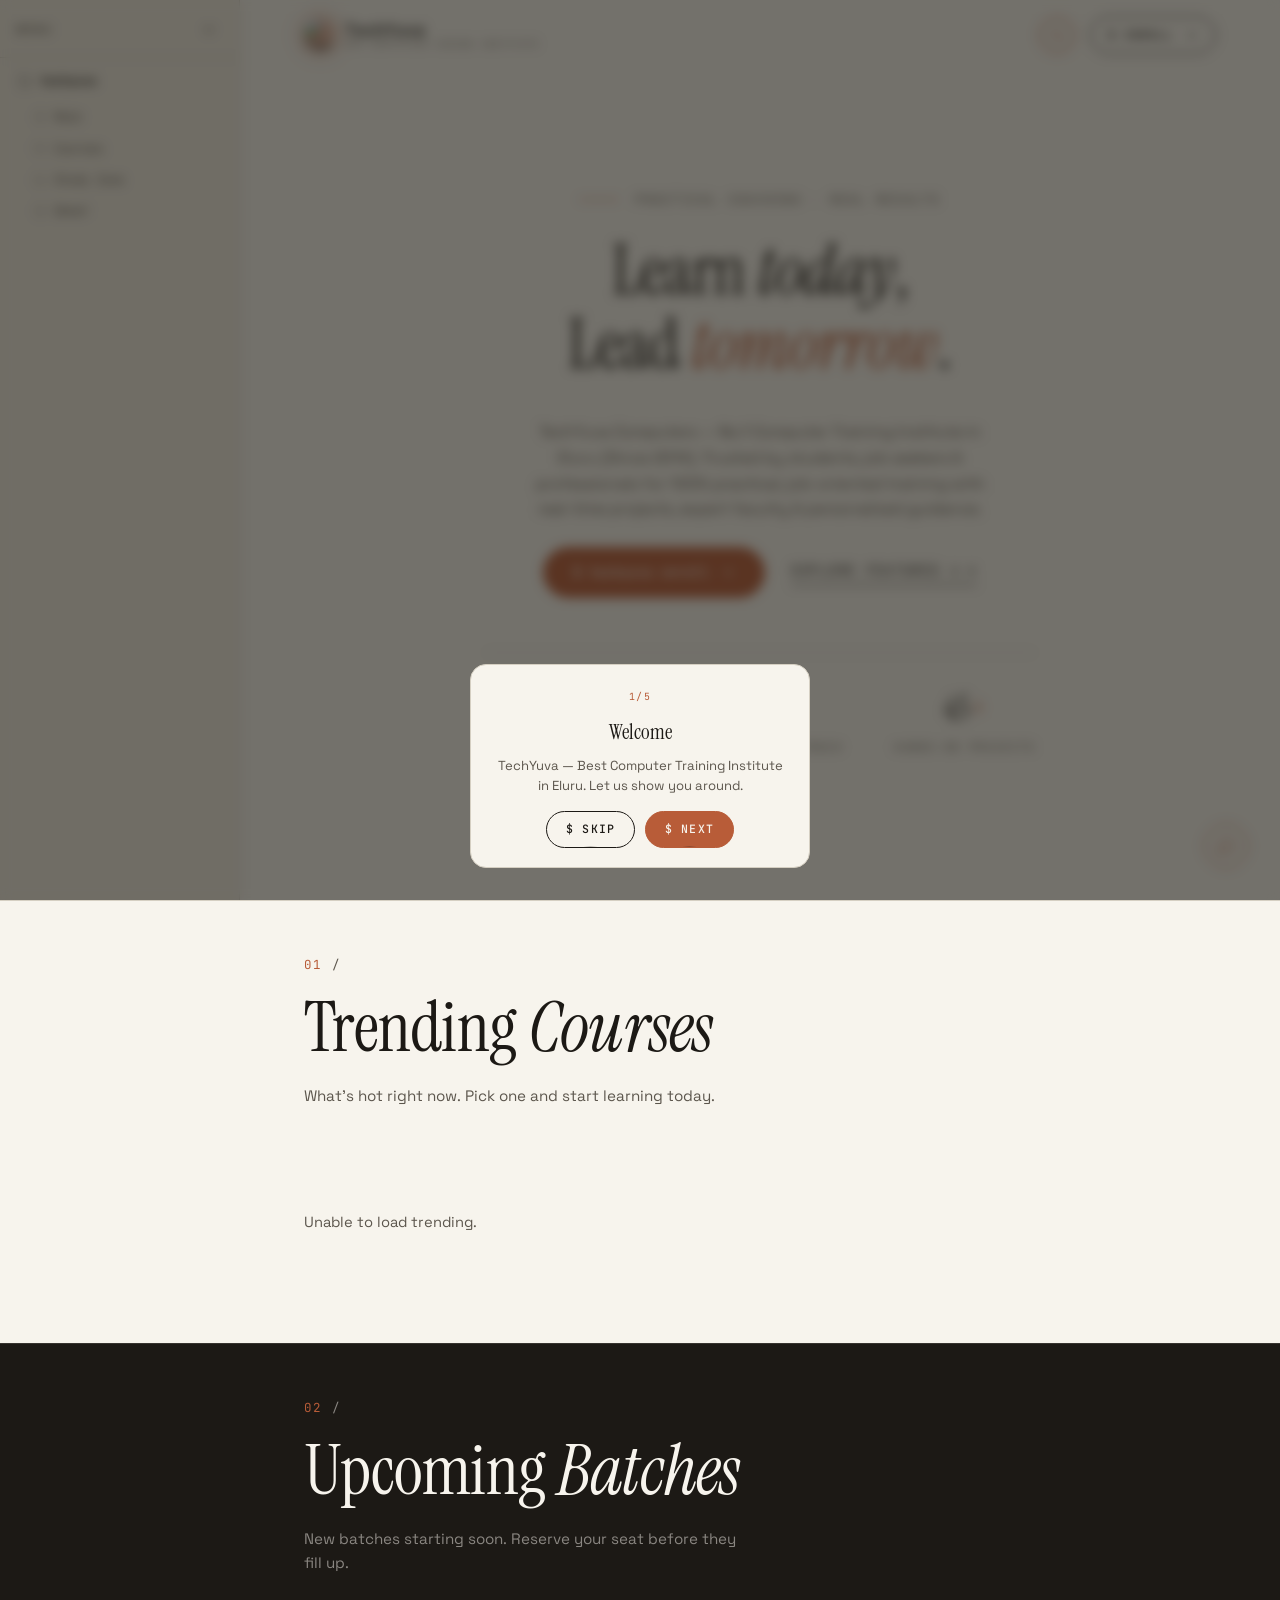
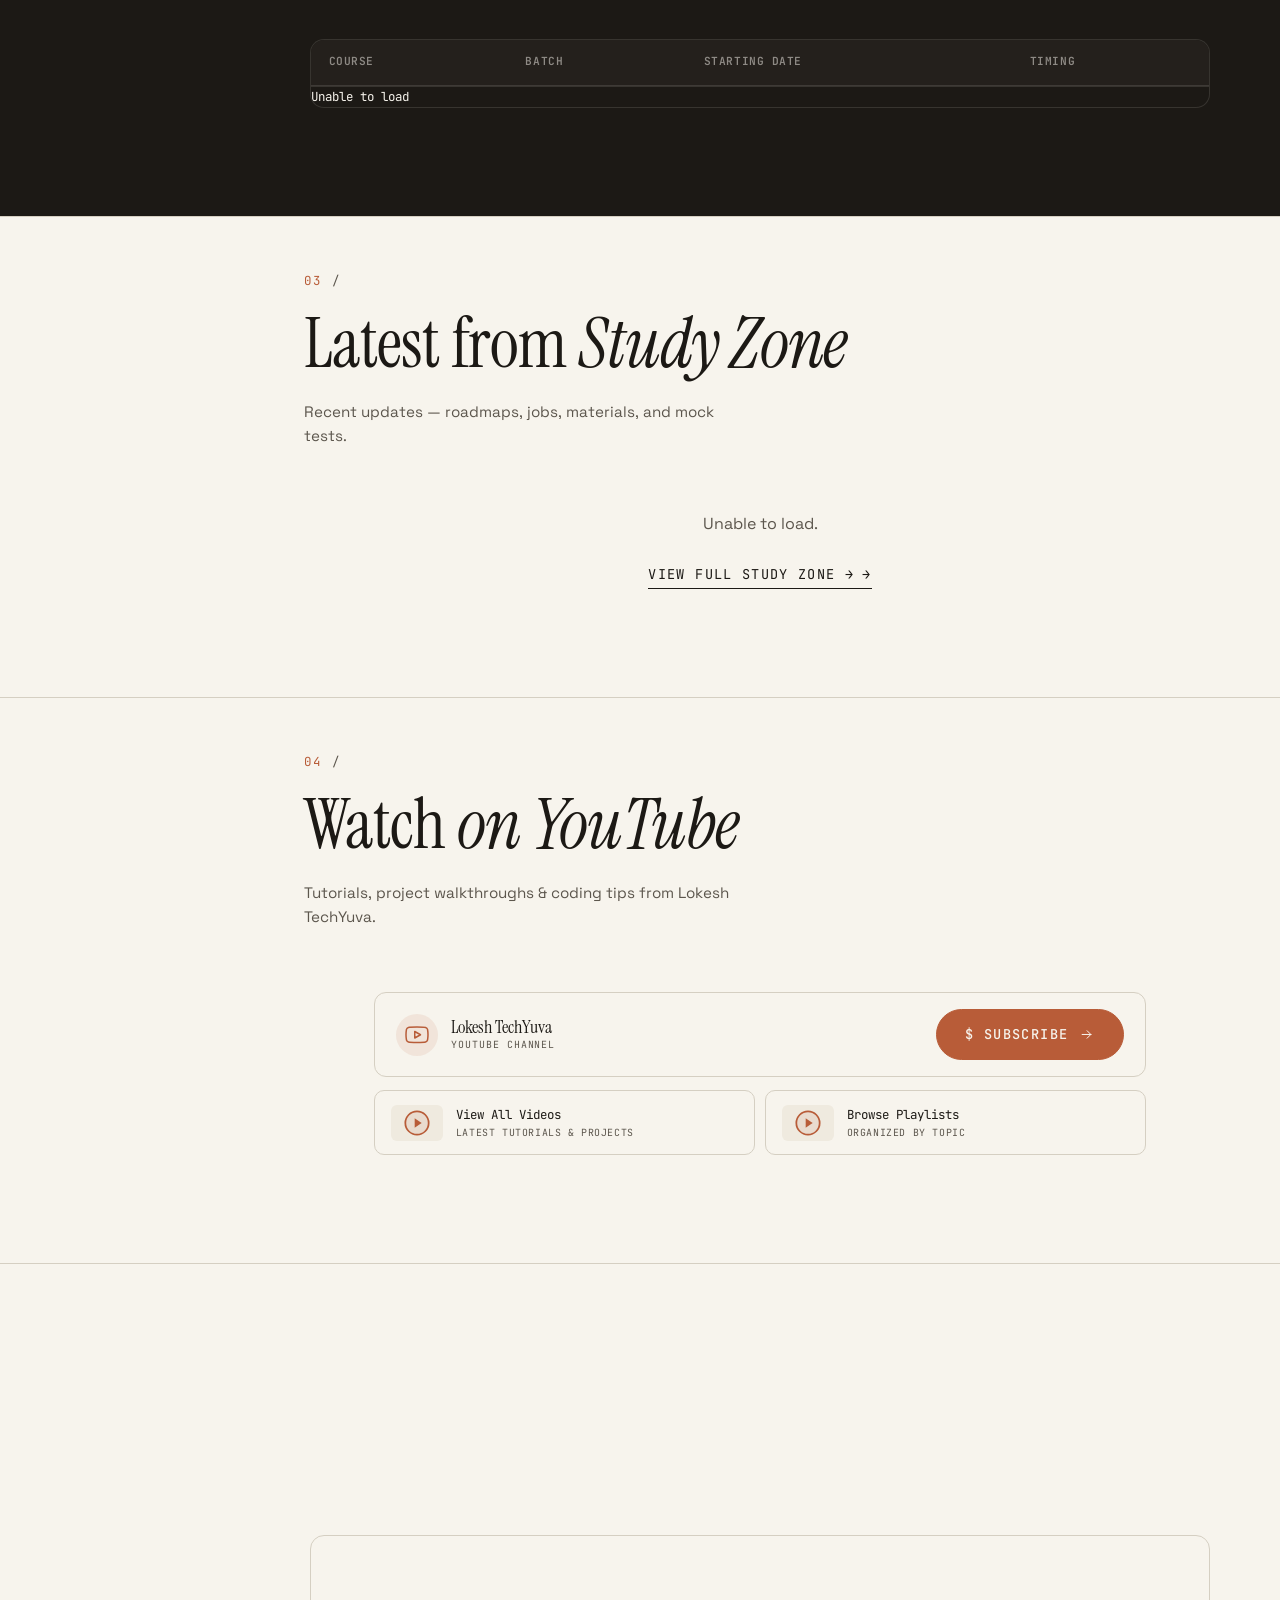
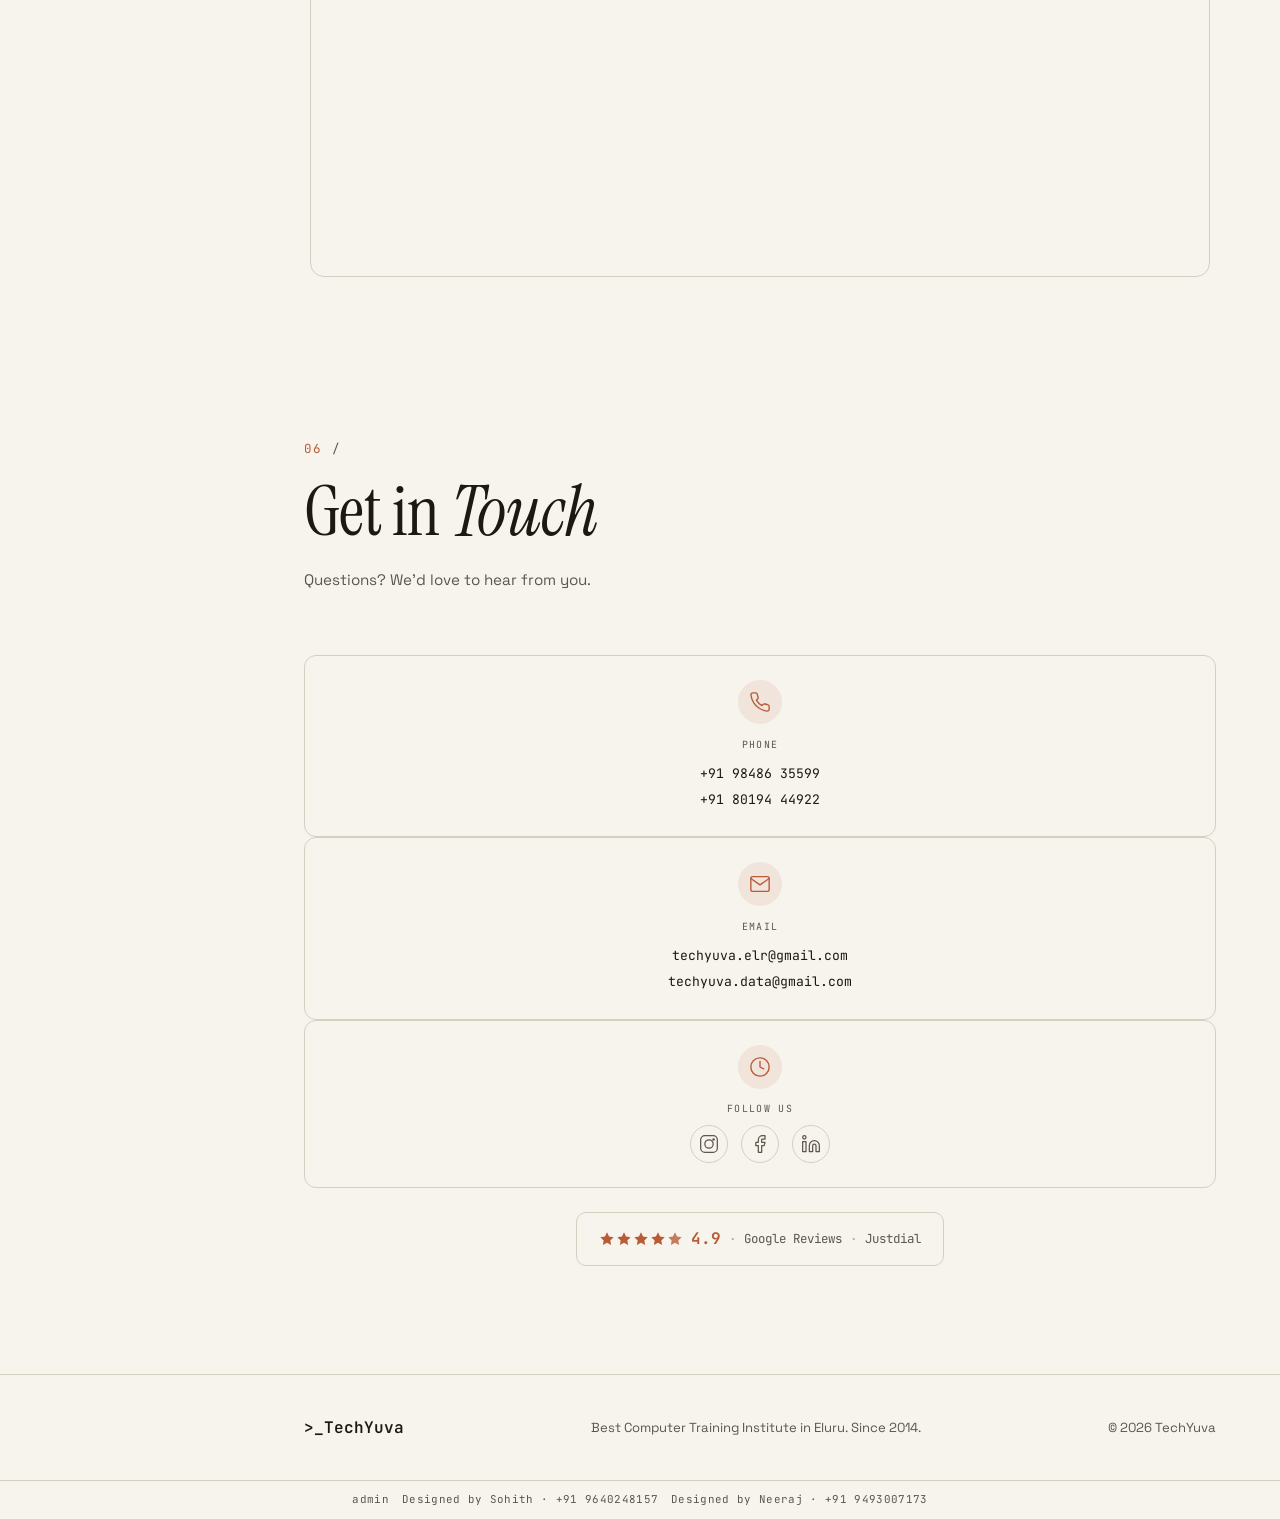
==== index.html @ dbade3c4 "fix help button visibility" ====
<!DOCTYPE html>
<html lang="en">
<head>
  <meta charset="UTF-8" />
  <meta name="viewport" content="width=device-width, initial-scale=1.0" />
  <meta http-equiv="Cache-Control" content="no-cache, no-store, must-revalidate" />
  <meta http-equiv="Pragma" content="no-cache" />
  <meta http-equiv="Expires" content="0" />
  <meta name="theme-color" content="#b85c38" />
  <meta name="apple-mobile-web-app-capable" content="yes" />
  <meta name="apple-mobile-web-app-status-bar-style" content="default" />
  <meta name="apple-mobile-web-app-title" content="TechYuva" />
  <link rel="manifest" href="manifest.json" />
  <title>TechYuva Computers — No.1 Computer Training Institute in Eluru</title>
  <meta name="description" content="TechYuva Computers is the No.1 Computer Training Institute in Eluru (Since 2014). 100% practical & job-oriented training with real-time projects, expert faculty & personalized guidance." />
  <link rel="preconnect" href="https://fonts.googleapis.com" />
  <link rel="preconnect" href="https://fonts.gstatic.com" crossorigin />
  <link href="https://fonts.googleapis.com/css2?family=Instrument+Serif:ital@0;1&family=Space+Grotesk:wght@300..700&family=JetBrains+Mono:wght@300;400;500;600&display=swap" rel="stylesheet" />
  <link rel="stylesheet" href="style.css" />

  <!-- Firebase Web SDK -->
  <script type="module">
    import { initializeApp } from "https://www.gstatic.com/firebasejs/11.6.0/firebase-app.js";
    import { getAnalytics } from "https://www.gstatic.com/firebasejs/11.6.0/firebase-analytics.js";

    const firebaseConfig = {
      apiKey: "AIzaSyArg4bQAOblW-EHTRsEJi25pDsBODf2x0M",
      authDomain: "techyuva-19645.firebaseapp.com",
      projectId: "techyuva-19645",
      storageBucket: "techyuva-19645.firebasestorage.app",
      messagingSenderId: "266294653012",
      appId: "1:266294653012:web:cc2199e3f0c2a0e25a7dc1",
      measurementId: "G-T73CGDZN71"
    };

    const app = initializeApp(firebaseConfig);
    const analytics = getAnalytics(app);
  </script>
</head>
<body data-theme="paper">

  <!-- Splash Screen -->
  <div class="splash" id="splash">
    <span class="splash__logo">TechYuva</span>
    <div class="spinner"></div>
  </div>

  <!-- ===== Scroll Progress ===== -->
  <div class="scroll-progress" id="scrollProgress" aria-hidden="true"><span></span></div>

  <!-- ===== File Explorer Nav ===== -->
  <header class="nav" id="nav">
    <button class="nav__expand" id="navExpand" aria-label="Show explorer">
      <svg width="14" height="14" viewBox="0 0 16 16" fill="none"><path d="M6 4l4 4-4 4" stroke="currentColor" stroke-width="1.5" stroke-linecap="round" stroke-linejoin="round"/></svg>
    </button>
    <div class="nav__explorer" id="navExplorer">
      <div class="nav__explorer-head">
        <span class="nav__explorer-title">MENU</span>
        <button class="nav__explorer-toggle" id="explorerToggle" aria-label="Toggle explorer">
          <svg width="16" height="16" viewBox="0 0 16 16" fill="none"><path d="M4 6l4 4 4-4" stroke="currentColor" stroke-width="1.5" stroke-linecap="round" stroke-linejoin="round"/></svg>
        </button>
      </div>
      <div class="nav__tree" id="navTree">
        <div class="nav__tree-item nav__tree-item--root">
          <svg width="14" height="14" viewBox="0 0 16 16" fill="none"><path d="M14 4H8L6 2H2v12h12V4z" stroke="currentColor" stroke-width="1.2"/></svg>
          <span>techyuva</span>
        </div>
        <div class="nav__tree-children">
          <a href="index.html" class="nav__tree-item is-active" data-file="main">
            <svg width="12" height="12" viewBox="0 0 16 16" fill="none"><path d="M3 2h7l3 3v9H3V2z" stroke="currentColor" stroke-width="1.2"/><path d="M10 2v3h3" stroke="currentColor" stroke-width="1.2"/></svg>
            <span>Main</span>
          </a>
          <a href="menu.html" class="nav__tree-item" data-file="courses">
            <svg width="12" height="12" viewBox="0 0 16 16" fill="none"><path d="M14 4H8L6 2H2v12h12V4z" stroke="currentColor" stroke-width="1.2"/></svg>
            <span>Courses</span>
          </a>
          <a href="studyzone.html" class="nav__tree-item" data-file="study-zone">
            <svg width="12" height="12" viewBox="0 0 16 16" fill="none"><path d="M14 4H8L6 2H2v12h12V4z" stroke="currentColor" stroke-width="1.2"/></svg>
            <span>Study Zone</span>
          </a>
          <a href="owner.html" class="nav__tree-item" data-file="owner">
            <svg width="12" height="12" viewBox="0 0 16 16" fill="none"><path d="M3 2h7l3 3v9H3V2z" stroke="currentColor" stroke-width="1.2"/><path d="M10 2v3h3" stroke="currentColor" stroke-width="1.2"/></svg>
            <span>Owner</span>
          </a>
        </div>
      </div>
    </div>
    <div class="nav__bar">
      <a href="#top" class="nav__logo">
        <span class="nav__logo-mark"><img src="Blue White Bold Playful Kids Clothing Logo.png" alt="TechYuva" /></span>
        <div class="nav__logo-text">
          <span class="nav__logo-name">TechYuva</span>
          <span class="nav__logo-sub">ISO Certified Coding Institute</span>
        </div>
      </a>
      <div class="nav__actions">
        <button class="nav__cmd" id="cmdPalette">
          <svg width="16" height="16" viewBox="0 0 24 24" fill="none"><circle cx="11" cy="11" r="7" stroke="currentColor" stroke-width="1.6"/><path d="M20 20l-3.5-3.5" stroke="currentColor" stroke-width="1.6" stroke-linecap="round"/></svg>
        </button>
        <a href="menu.html" class="btn btn--small">
          <span>$ enroll</span>
          <svg viewBox="0 0 24 24" fill="none"><path d="M5 12h14m0 0-6-6m6 6-6 6" stroke="currentColor" stroke-width="1.6" stroke-linecap="round" stroke-linejoin="round"/></svg>
        </a>
      </div>
    </div>
  </header>

  <!-- ===== Command Palette ===== -->
  <div class="cmd-palette" id="cmdPaletteOverlay" hidden>
    <div class="cmd-palette__backdrop"></div>
    <div class="cmd-palette__modal">
      <div class="cmd-palette__input-wrap">
        <span class="cmd-palette__prompt">$</span>
        <input type="text" class="cmd-palette__input" id="cmdInput" placeholder="Type a command or search..." autocomplete="off" />
      </div>
      <div class="cmd-palette__results" id="cmdResults"></div>
    </div>
  </div>

  <main id="top">

    <!-- ===== Hero ===== -->
    <section class="hero">
      <div class="hero__content">
        <p class="hero__eyebrow reveal">Practical coaching · Real results</p>
        <h1 class="hero__title" id="heroTitle">
          <span class="line"><span>Learn <em>today</em>,</span></span>
          <span class="line"><span>Lead <em class="accent">tomorrow</em>.</span></span>
        </h1>
        <div class="hero__bottom">
          <p class="hero__copy reveal">
            TechYuva Computers — No.1 Computer Training Institute in Eluru (Since 2014).
            Trusted by students, job seekers & professionals for 100% practical,
            job-oriented training with real-time projects, expert faculty & personalized guidance.
          </p>
          <div class="hero__actions reveal">
            <a href="menu.html" class="btn btn--primary" id="heroEnroll">
              <span class="btn__text">$ techyuva enroll</span>
              <svg viewBox="0 0 24 24" fill="none"><path d="M5 12h14m0 0-6-6m6 6-6 6" stroke="currentColor" stroke-width="1.6" stroke-linecap="round" stroke-linejoin="round"/></svg>

            <a href="#trending" class="link-arrow">Explore features →</a>
          </div>
        </div>

        <div class="hero__stats reveal">
          <div class="stat"><span class="stat__num" data-count="12000">0</span><span class="stat__suffix">+</span><p>students enrolled</p></div>
          <div class="stat"><span class="stat__num" data-count="94">0</span><span class="stat__suffix">%</span><p>complete their track</p></div>
          <div class="stat"><span class="stat__num" data-count="45">0</span><span class="stat__suffix">+</span><p>hands-on projects</p></div>
        </div>
      </div>
    </section>

    <!-- ===== Why / Features ===== -->
    <section class="section" id="trending">
      <div class="section__head">
        <span class="section__index reveal">01</span>
        <h2 class="section__title reveal" data-ascii-title>Trending <em>Courses</em></h2>
        <p class="section__sub reveal">What's hot right now. Pick one and start learning today.</p>
      </div>
      <div class="courses" id="trendingList">
        <article class="course"><div class="course__content"><div class="skeleton skeleton--title"></div><div class="skeleton skeleton--text"></div><div class="skeleton skeleton--text skeleton--text-sm"></div></div></article>
        <article class="course"><div class="course__content"><div class="skeleton skeleton--title"></div><div class="skeleton skeleton--text"></div><div class="skeleton skeleton--text skeleton--text-sm"></div></div></article>
      </div>
    </section>

    <!-- ===== Upcoming Batches ===== -->
    <section class="section section--dark" id="schedule">
      <div class="section__head">
        <span class="section__index reveal">02</span>
        <h2 class="section__title reveal" data-ascii-title>Upcoming <em>Batches</em></h2>
        <p class="section__sub reveal">New batches starting soon. Reserve your seat before they fill up.</p>
      </div>
      <div class="schedule-wrap" style="margin:0 auto;max-width:900px;background:var(--paper);border:1px solid var(--line);border-radius:14px;overflow:hidden;">
        <table style="width:100%;border-collapse:collapse;font-family:var(--font-mono);font-size:.78rem;">
          <thead>
            <tr style="background:var(--paper-2);border-bottom:2px solid var(--line);">
              <th style="padding:.85rem 1.1rem;text-align:left;font-weight:600;font-size:.7rem;text-transform:uppercase;letter-spacing:.05em;color:var(--ink-soft);">Course</th>
              <th style="padding:.85rem 1.1rem;text-align:left;font-weight:600;font-size:.7rem;text-transform:uppercase;letter-spacing:.05em;color:var(--ink-soft);">Batch</th>
              <th style="padding:.85rem 1.1rem;text-align:left;font-weight:600;font-size:.7rem;text-transform:uppercase;letter-spacing:.05em;color:var(--ink-soft);">Starting Date</th>
              <th style="padding:.85rem 1.1rem;text-align:left;font-weight:600;font-size:.7rem;text-transform:uppercase;letter-spacing:.05em;color:var(--ink-soft);">Timing</th>
            </tr>
          </thead>
          <tbody id="scheduleTable"><tr><td colspan="4"><table style="width:100%;" class="skeleton-table"><tr><td><div class="skeleton skeleton--text"></div></td><td><div class="skeleton skeleton--text"></div></td><td><div class="skeleton skeleton--text"></div></td><td><div class="skeleton skeleton--text"></div></td></tr><tr><td><div class="skeleton skeleton--text"></div></td><td><div class="skeleton skeleton--text"></div></td><td><div class="skeleton skeleton--text"></div></td><td><div class="skeleton skeleton--text"></div></td></tr><tr><td><div class="skeleton skeleton--text"></div></td><td><div class="skeleton skeleton--text"></div></td><td><div class="skeleton skeleton--text"></div></td><td><div class="skeleton skeleton--text"></div></td></tr></table></td></tr></tbody>
        </table>
      </div>
    </section>

    <!-- ===== Student Zone Glimpse ===== -->
    <section class="section" id="zone">
      <div class="section__head">
        <span class="section__index reveal">03</span>
        <h2 class="section__title reveal" data-ascii-title>Latest from <em>Study Zone</em></h2>
        <p class="section__sub reveal">Recent updates — roadmaps, jobs, materials, and mock tests.</p>
      </div>
      <div style="max-width:900px;margin:0 auto;display:flex;flex-direction:column;gap:.6rem;" id="zoneUpdates">
        <div class="skeleton skeleton--card" style="height:72px;"></div>
        <div class="skeleton skeleton--card" style="height:72px;"></div>
        <div class="skeleton skeleton--card" style="height:72px;"></div>
      </div>
      <p style="text-align:center;margin-top:1.5rem;">
        <a href="studyzone.html" class="link-arrow" style="font-size:.85rem;">View full Study Zone →</a>
      </p>
    </section>
    <!-- Quiz overlay -->
    <div class="quiz" id="quiz" hidden>
      <div class="quiz__top">
        <button class="quiz__quit" id="quizQuit">✕ <span>Quit</span></button>
        <span class="quiz__subject" id="quizSubject">Java</span>
        <div class="quiz__timer">
          <svg viewBox="0 0 44 44">
            <circle cx="22" cy="22" r="19" class="timer-track"/>
            <circle cx="22" cy="22" r="19" class="timer-ring" id="timerRing"/>
          </svg>
          <span id="timerText">20</span>
        </div>
      </div>
      <div class="quiz__progress"><span id="quizBar"></span></div>
      <div class="quiz__body" id="quizBody">
        <p class="quiz__count" id="quizCount">Question 1 / 6</p>
        <h3 class="quiz__question" id="quizQuestion">—</h3>
        <div class="quiz__options" id="quizOptions"></div>
      </div>
      <p class="quiz__hint">Press <kbd>1</kbd>–<kbd>4</kbd> to answer</p>
    </div>

    <!-- ===== Results / Analysis ===== -->
    <section class="results section" id="analysis" hidden>
      <div class="section__head">
        <span class="section__index">04</span>
        <h2 class="section__title" data-ascii-title>Your <em>analysis</em></h2>
      </div>

      <div class="results__grid">
        <div class="card card--score">
          <div class="donut">
            <svg viewBox="0 0 160 160">
              <circle cx="80" cy="80" r="66" class="donut-track"/>
              <circle cx="80" cy="80" r="66" class="donut-ring" id="donutRing"/>
            </svg>
            <div class="donut__label">
              <span id="scorePct">0%</span>
              <small id="scoreVerdict">—</small>
            </div>
          </div>
        </div>

        <div class="card card--stat"><small>Correct</small><span id="rCorrect">0/6</span></div>
        <div class="card card--stat"><small>Avg. time / question</small><span id="rAvgTime">0s</span></div>
        <div class="card card--stat"><small>Strongest topic</small><span id="rBest">—</span></div>
        <div class="card card--stat"><small>Needs work</small><span id="rWorst">—</span></div>

        <div class="card card--chart">
          <small>Time per question <em>(seconds)</em></small>
          <div class="barchart" id="barChart"></div>
        </div>
      </div>

      <div class="results__review">
        <h3>Answer review</h3>
        <div id="reviewList"></div>
      </div>

      <div class="results__actions">
        <button class="btn btn--primary" id="retryBtn"><span>Retake test</span></button>
        <button class="btn" id="newSubjectBtn"><span>Another subject</span></button>
      </div>
    </section>

    <!-- ===== YouTube Channel ===== -->
    <section class="section" id="youtube">
      <div class="section__head">
        <span class="section__index reveal">04</span>
        <h2 class="section__title reveal" data-ascii-title>Watch <em>on YouTube</em></h2>
        <p class="section__sub reveal">Tutorials, project walkthroughs & coding tips from Lokesh TechYuva.</p>
      </div>
      <div class="reveal yt-section" style="max-width:900px;margin:0 auto;padding:0 var(--pad);">
        <div class="yt-channel-card">
          <div class="yt-channel-card__icon">
            <svg width="24" height="24" viewBox="0 0 24 24" fill="none"><path d="M22.54 6.42a2.78 2.78 0 00-1.94-1.94C18.88 4 12 4 12 4s-6.88 0-8.6.46a2.78 2.78 0 00-1.94 1.94A29.94 29.94 0 001 11.75a29.94 29.94 0 00.46 5.33A2.78 2.78 0 003.4 19c1.72.46 8.6.46 8.6.46s6.88 0 8.6-.46a2.78 2.78 0 001.94-1.94 29.94 29.94 0 00.46-5.25 29.94 29.94 0 00-.46-5.39z" stroke="currentColor" stroke-width="1.5" stroke-linecap="round" stroke-linejoin="round"/><path d="M9.75 15.02l5.75-3.27-5.75-3.27v6.54z" stroke="currentColor" stroke-width="1.5" stroke-linecap="round" stroke-linejoin="round"/></svg>
          </div>
          <div>
            <h3 class="yt-channel-card__name">Lokesh TechYuva</h3>
            <p class="yt-channel-card__sub">YouTube Channel</p>
          </div>
          <a href="https://www.youtube.com/@lokesh-techyuva1984" target="_blank" rel="noopener" class="btn btn--primary" style="margin-left:auto;">
            <span>$ subscribe</span>
            <svg viewBox="0 0 24 24" fill="none"><path d="M5 12h14m0 0-6-6m6 6-6 6" stroke="currentColor" stroke-width="1.6" stroke-linecap="round" stroke-linejoin="round"/></svg>
          </a>
        </div>
        <div class="yt-videos">
          <a href="https://www.youtube.com/@lokesh-techyuva1984/videos" target="_blank" rel="noopener" class="yt-video-card">
            <div class="yt-video-card__thumb">
              <svg width="28" height="28" viewBox="0 0 24 24" fill="none"><circle cx="12" cy="12" r="10" fill="var(--accent-soft)" stroke="var(--accent)" stroke-width="1.5"/><path d="M10 8l6 4-6 4V8z" fill="var(--accent)"/></svg>
            </div>
            <div class="yt-video-card__info">
              <span class="yt-video-card__title">View All Videos</span>
              <span class="yt-video-card__meta">Latest tutorials & projects</span>
            </div>
          </a>
          <a href="https://www.youtube.com/@lokesh-techyuva1984/playlists" target="_blank" rel="noopener" class="yt-video-card">
            <div class="yt-video-card__thumb">
              <svg width="28" height="28" viewBox="0 0 24 24" fill="none"><circle cx="12" cy="12" r="10" fill="var(--accent-soft)" stroke="var(--accent)" stroke-width="1.5"/><path d="M10 8l6 4-6 4V8z" fill="var(--accent)"/></svg>
            </div>
            <div class="yt-video-card__info">
              <span class="yt-video-card__title">Browse Playlists</span>
              <span class="yt-video-card__meta">Organized by topic</span>
            </div>
          </a>
        </div>
      </div>
    </section>

    <!-- ===== Location ===== -->
    <section class="section" id="location">
      <div class="section__head">
        <span class="section__index reveal">05</span>
        <h2 class="section__title reveal" data-ascii-title>Our <em>Location</em></h2>
        <p class="section__sub reveal">Visit our campus — where learning meets real-world skills.</p>
      </div>
      <div class="reveal" style="max-width:900px;margin:0 auto;border:1px solid var(--line);border-radius:14px;overflow:hidden;">
        <iframe src="https://maps.google.com/maps?q=Tech+Yuva+Computers+Eluru&t=&z=16&ie=UTF8&iwloc=&output=embed" width="100%" height="340" style="border:0;display:block;" allowfullscreen="" loading="lazy" referrerpolicy="no-referrer-when-downgrade" title="TechYuva Location"></iframe>
      </div>
    </section>
  </main>

  <!-- ===== Contact ===== -->
  <section class="section" id="contact">
    <div class="section__head">
      <span class="section__index reveal">06</span>
      <h2 class="section__title reveal" data-ascii-title>Get in <em>Touch</em></h2>
      <p class="section__sub reveal">Questions? We'd love to hear from you.</p>
    </div>
    <div class="reveal contact-grid">
      <div class="contact-card">
        <div class="contact-card__icon">
          <svg width="22" height="22" viewBox="0 0 24 24" fill="none"><path d="M22 16.92v3a2 2 0 01-2.18 2 19.79 19.79 0 01-8.63-3.07 19.5 19.5 0 01-6-6 19.79 19.79 0 01-3.07-8.67A2 2 0 014.11 2h3a2 2 0 012 1.72c.127.96.361 1.903.7 2.81a2 2 0 01-.45 2.11L8.09 9.91a16 16 0 006 6l1.27-1.27a2 2 0 012.11-.45c.907.339 1.85.573 2.81.7A2 2 0 0122 16.92z" stroke="currentColor" stroke-width="1.5" stroke-linecap="round" stroke-linejoin="round"/></svg>
        </div>
        <div class="contact-card__label">Phone</div>
        <a href="tel:+919848635599" class="contact-card__value">+91 98486 35599</a>
        <a href="tel:+918019444922" class="contact-card__value">+91 80194 44922</a>
      </div>
      <div class="contact-card">
        <div class="contact-card__icon">
          <svg width="22" height="22" viewBox="0 0 24 24" fill="none"><path d="M4 4h16c1.1 0 2 .9 2 2v12c0 1.1-.9 2-2 2H4c-1.1 0-2-.9-2-2V6c0-1.1.9-2 2-2z" stroke="currentColor" stroke-width="1.5" stroke-linecap="round" stroke-linejoin="round"/><path d="M22 6l-10 7L2 6" stroke="currentColor" stroke-width="1.5" stroke-linecap="round" stroke-linejoin="round"/></svg>
        </div>
        <div class="contact-card__label">Email</div>
        <a href="mailto:techyuva.elr@gmail.com" class="contact-card__value">techyuva.elr@gmail.com</a>
        <a href="mailto:techyuva.data@gmail.com" class="contact-card__value">techyuva.data@gmail.com</a>
      </div>
      <div class="contact-card">
        <div class="contact-card__icon">
          <svg width="22" height="22" viewBox="0 0 24 24" fill="none"><circle cx="12" cy="12" r="10" stroke="currentColor" stroke-width="1.5"/><path d="M12 6v6l4 2" stroke="currentColor" stroke-width="1.5" stroke-linecap="round" stroke-linejoin="round"/></svg>
        </div>
        <div class="contact-card__label">Follow Us</div>
        <div class="contact-card__socials">
          <a href="https://instagram.com/techyuva" target="_blank" rel="noopener" class="social-link" aria-label="Instagram">
            <svg width="20" height="20" viewBox="0 0 24 24" fill="none"><rect x="2" y="2" width="20" height="20" rx="5" stroke="currentColor" stroke-width="1.5"/><circle cx="12" cy="12" r="5" stroke="currentColor" stroke-width="1.5"/><circle cx="17.5" cy="6.5" r="1.5" fill="currentColor"/></svg>
          </a>
          <a href="https://facebook.com/techyuva" target="_blank" rel="noopener" class="social-link" aria-label="Facebook">
            <svg width="20" height="20" viewBox="0 0 24 24" fill="none"><path d="M18 2h-3a5 5 0 00-5 5v3H7v4h3v8h4v-8h3l1-4h-4V7a1 1 0 011-1h3V2z" stroke="currentColor" stroke-width="1.5" stroke-linecap="round" stroke-linejoin="round"/></svg>
          </a>
          <a href="https://linkedin.com/company/techyuva" target="_blank" rel="noopener" class="social-link" aria-label="LinkedIn">
            <svg width="20" height="20" viewBox="0 0 24 24" fill="none"><path d="M16 8a6 6 0 016 6v7h-4v-7a2 2 0 00-4 0v7h-4v-7a6 6 0 016-6z" stroke="currentColor" stroke-width="1.5" stroke-linecap="round" stroke-linejoin="round"/><rect x="2" y="9" width="4" height="12" stroke="currentColor" stroke-width="1.5" stroke-linecap="round" stroke-linejoin="round"/><circle cx="4" cy="4" r="2" stroke="currentColor" stroke-width="1.5"/></svg>
          </a>
        </div>
      </div>
    </div>
    <div class="reveal" style="text-align:center;margin-top:1.5rem;">
      <div class="ratings-row">
        <span class="ratings-row__stars">
          <svg width="16" height="16" viewBox="0 0 24 24" fill="var(--accent)"><path d="M12 2l3.09 6.26L22 9.27l-5 4.87 1.18 6.88L12 17.77l-6.18 3.25L7 14.14 2 9.27l6.91-1.01L12 2z"/></svg>
          <svg width="16" height="16" viewBox="0 0 24 24" fill="var(--accent)"><path d="M12 2l3.09 6.26L22 9.27l-5 4.87 1.18 6.88L12 17.77l-6.18 3.25L7 14.14 2 9.27l6.91-1.01L12 2z"/></svg>
          <svg width="16" height="16" viewBox="0 0 24 24" fill="var(--accent)"><path d="M12 2l3.09 6.26L22 9.27l-5 4.87 1.18 6.88L12 17.77l-6.18 3.25L7 14.14 2 9.27l6.91-1.01L12 2z"/></svg>
          <svg width="16" height="16" viewBox="0 0 24 24" fill="var(--accent)"><path d="M12 2l3.09 6.26L22 9.27l-5 4.87 1.18 6.88L12 17.77l-6.18 3.25L7 14.14 2 9.27l6.91-1.01L12 2z"/></svg>
          <svg width="16" height="16" viewBox="0 0 24 24" fill="var(--accent)"><path d="M12 2l3.09 6.26L22 9.27l-5 4.87 1.18 6.88L12 17.77l-6.18 3.25L7 14.14 2 9.27l6.91-1.01L12 2z" fill-opacity=".8"/></svg>
        </span>
        <span class="ratings-row__score">4.9</span>
        <span class="ratings-row__sep">·</span>
        <a href="https://g.page/techyuva" target="_blank" rel="noopener" class="ratings-row__link">Google Reviews</a>
        <span class="ratings-row__sep">·</span>
        <a href="https://www.justdial.com/Eluru/Tech-Yuva-Computers" target="_blank" rel="noopener" class="ratings-row__link">Justdial</a>
      </div>
    </div>
  </section>

  <!-- ===== Footer ===== -->
  <footer class="footer">
    <span class="footer__logo">>_TechYuva</span>
    <p>Best Computer Training Institute in Eluru. Since 2014.</p>
    <span class="footer__year">© 2026 TechYuva</span>
  </footer>

  <div class="footer-credits">
    <a href="owner.html">admin</a>
    <span>Designed by Sohith · +91 9640248157</span>
    <span>Designed by Neeraj · +91 9493007173</span>
  </div>

  <!-- Bottom Nav (mobile) -->
  <nav class="bottom-nav">
    <a href="index.html" class="bottom-nav__item is-active">
      <svg width="20" height="20" viewBox="0 0 24 24" fill="none"><path d="M3 9l9-7 9 7v11a2 2 0 01-2 2H5a2 2 0 01-2-2z" stroke="currentColor" stroke-width="1.6" stroke-linecap="round" stroke-linejoin="round"/><path d="M9 22V12h6v10" stroke="currentColor" stroke-width="1.6" stroke-linecap="round" stroke-linejoin="round"/></svg>
      <span>Home</span>
    </a>
    <a href="menu.html" class="bottom-nav__item">
      <svg width="20" height="20" viewBox="0 0 24 24" fill="none"><path d="M4 19.5A2.5 2.5 0 016.5 17H20" stroke="currentColor" stroke-width="1.6" stroke-linecap="round"/><path d="M6.5 2H20v20H6.5A2.5 2.5 0 014 19.5v-15A2.5 2.5 0 016.5 2z" stroke="currentColor" stroke-width="1.6" stroke-linecap="round" stroke-linejoin="round"/></svg>
      <span>Courses</span>
    </a>
    <a href="studyzone.html" class="bottom-nav__item">
      <svg width="20" height="20" viewBox="0 0 24 24" fill="none"><path d="M22 10v6M2 10l10-5 10 5-10 5-10-5z" stroke="currentColor" stroke-width="1.6" stroke-linecap="round" stroke-linejoin="round"/><path d="M6 12v5c0 1.1 2.7 2 6 2s6-.9 6-2v-5" stroke="currentColor" stroke-width="1.6" stroke-linecap="round" stroke-linejoin="round"/></svg>
      <span>Study</span>
    </a>
    <div class="bottom-nav__liquid"></div>
  </nav>

  <script src="script.js"></script>
  <script>
    // API helpers (inlined — no module imports for file:// compatibility)
    const API_BASE = (!window.location.hostname || window.location.hostname === 'localhost' || window.location.hostname === '127.0.0.1')
      ? 'http://localhost:3001/api'
      : window.location.origin + '/api';

    async function api(path, options = {}) {
      const config = { headers: { 'Content-Type': 'application/json' }, ...options };
      const res = await fetch(`${API_BASE}${path}`, config);
      if (!res.ok) { const err = await res.json().catch(() => ({ error: res.statusText })); throw new Error(err.error || 'API error'); }
      const text = await res.text();
      return text ? JSON.parse(text) : [];
    }

    async function getCourses() { return api('/courses'); }
    async function getBatches(courseId) {
      const query = courseId ? `?courseId=${encodeURIComponent(courseId)}` : '';
      return api('/batches' + query);
    }
    function formatCurrency(n) { return '₹' + (parseFloat(n) || 0).toLocaleString('en-IN'); }
    function formatDate(dateStr) {
      if (!dateStr) return '-';
      const d = new Date(dateStr);
      return d.toLocaleDateString('en-IN', { day: 'numeric', month: 'short', year: 'numeric' });
    }
    function slugify(text) {
      return String(text).toLowerCase().replace(/\s+/g, '-').replace(/[^a-z0-9-]/g, '');
    }

    function countdownLabel(startingDate) {
      if (!startingDate) return '';
      const now = new Date(); now.setHours(0,0,0,0);
      const start = new Date(startingDate); start.setHours(0,0,0,0);
      const diff = start - now;
      if (diff <= 0) return '<span style="color:var(--good);">Started</span>';
      const days = Math.ceil(diff / (1000 * 60 * 60 * 24));
      if (days <= 1) return '<span style="color:var(--bad);animation:pulse 1s infinite;">Starting tomorrow</span>';
      if (days <= 7) return '<span style="color:var(--accent);font-weight:600;">' + days + ' days to go</span>';
      return '<span style="color:var(--ink-soft);">' + days + ' days</span>';
    }

    async function loadSchedule() {
      const tbody = document.getElementById('scheduleTable');
      if (!tbody) return;
      try {
        const upcoming = await api('/upcoming-batches');
        if (!upcoming.length) { tbody.innerHTML = '<tr><td colspan="4"><div class="empty-state"><div class="empty-state__title">No upcoming batches</div><div class="empty-state__desc">Check back soon for new batches!</div></div></td></tr>'; return; }
        let rows = '', even = false;
        upcoming.forEach(b => {
          const bg = even ? 'var(--paper-2)' : 'var(--paper)';
          const cell = 'padding:.7rem 1.1rem;border-bottom:1px solid var(--line);color:var(--ink);';
          rows += '<tr style="background:' + bg + ';">' +
            '<td style="' + cell + 'font-weight:600;">' + b.courseName + '</td>' +
            '<td style="' + cell + '">' + b.batchName + '</td>' +
            '<td style="' + cell + 'font-family:var(--font-mono);">' + (b.startingDate ? formatDate(b.startingDate) + '<br><span style="font-size:.65rem;">' + countdownLabel(b.startingDate) + '</span>' : '—') + '</td>' +
            '<td style="' + cell + 'font-family:var(--font-mono);">' + (b.timing || '—') + '</td></tr>';
          even = !even;
        });
        tbody.innerHTML = rows;
      } catch (err) { tbody.innerHTML = '<tr><td colspan="4">Unable to load</td></tr>'; }
    }

    async function loadTrendingCourses() {
      const container = document.getElementById('trendingList');
      if (!container) return;
      try {
        const raw = await api('/courses?trending=true');
        const courses = Array.isArray(raw) ? raw : [];
        if (!courses.length) {
          container.innerHTML = '<p class="courses__note" style="grid-column:1/-1;">No trending courses right now. Check the full <a href="menu.html" style="color:var(--accent);">course list</a>.</p>';
          return;
        }
        const batchesByCourse = {};
        const batchRes = await Promise.all(courses.map(c => getBatches(c.id).catch(() => [])));
        courses.forEach((c, i) => { batchesByCourse[c.id] = batchRes[i]; });
        container.innerHTML = courses.map((c, idx) => {
          const batches = batchesByCourse[c.id] || [];
          const batchTags = batches.map(b => '<span class="course__batch-tag">' + b.name + '</span>').join('');
          return '<article class="course"><div class="course__content"><div class="course__head"><span class="course__index">' + String(idx + 1).padStart(2, '0') + '</span><span class="course__lang">' + c.name.split(' ')[0] + '</span><span class="course__badge">' + (c.badge || c.name) + '</span></div><h3 class="course__name">' + c.name + '</h3><p class="course__desc">' + (c.description || 'Comprehensive course with hands-on projects and live mentoring.') + '</p>' + (batchTags ? '<div class="course__batches">' + batchTags + '</div>' : '') + '<div class="course__foot"><span class="course__duration">' + (c.duration || 'Self-paced') + (c.endDate ? ' · ends ' + formatDate(c.endDate) : '') + '</span><a class="course__cta" href="menu.html"><span class="cta__text">$ view details</span><svg viewBox="0 0 24 24" fill="none"><path d="M5 12h14m0 0-6-6m6 6-6 6" stroke="currentColor" stroke-width="1.6" stroke-linecap="round" stroke-linejoin="round"/></svg></a></div></div></article>';
        }).join('');
      } catch (err) { container.innerHTML = '<p class="courses__note" style="grid-column:1/-1;">Unable to load trending.</p>'; }
    }
    async function loadZoneUpdates() {
      const ctr = document.getElementById('zoneUpdates');
      if (!ctr) return;
      const colors = { 'career-roadmap':'#d4784a','placement-guideline':'#3d8b63','job-opening':'#4075a8','study-material':'#7b5ea7','mock-test':'#c74552' };
      const labels = { 'career-roadmap':'Career','placement-guideline':'Placement','job-opening':'Job','study-material':'Material','mock-test':'Mock Test' };
      try {
        const items = await api('/studyzone');
        const recent = (items || []).sort((a, b) => new Date(b.createdAt) - new Date(a.createdAt)).slice(0, 3);
        if (!recent.length) { ctr.innerHTML = '<p style="text-align:center;color:var(--ink-soft);padding:1rem;">No updates yet.</p>'; return; }
        ctr.innerHTML = recent.map(item => {
          const m = item.meta || {}; let tags = '';
          if (item.type === 'career-roadmap' && Array.isArray(m.skills)) tags += m.skills.slice(0, 3).map(s => '<span class="sz-tag">' + s + '</span>').join('');
          if (item.type === 'job-opening') { if (m.company) tags += '<span class="sz-tag sz-tag--a">' + m.company + '</span>'; if (m.location) tags += '<span class="sz-tag">' + m.location + '</span>'; }
          if (item.type === 'study-material') { if (m.fileType) tags += '<span class="sz-tag">' + m.fileType + '</span>'; if (m.size) tags += '<span class="sz-tag">' + m.size + '</span>'; }
          if (item.type === 'mock-test') { if (m.difficulty) tags += '<span class="sz-tag sz-tag--a">' + m.difficulty + '</span>'; if (m.topic) tags += '<span class="sz-tag">' + m.topic + '</span>'; }
          const c = colors[item.type] || '#888';
          const d = new Date(item.createdAt || Date.now());
          return '<a class="sz-update-card" href="studyzone.html" style="--accent:' + c + '">' +
            '<div class="sz-update__body"><div class="sz-update__top"><h3 class="sz-update__title">' + item.title + '</h3>' +
            '<svg class="sz-update__arrow" width="16" height="16" viewBox="0 0 24 24" fill="none"><path d="M5 12h14m0 0-6-6m6 6-6 6" stroke="currentColor" stroke-width="1.6" stroke-linecap="round" stroke-linejoin="round"/></svg></div>' +
            '<p class="sz-update__desc">' + (item.description || '') + '</p>' +
            '<div class="sz-update__tags">' +
            '<span class="sz-tag sz-tag--a" style="background:' + c + '15;color:' + c + ';border-color:' + c + '30;">' + (labels[item.type] || item.type) + '</span>' +
            tags + '<span class="sz-update__date">' + d.toLocaleDateString('en-IN', { day:'numeric', month:'short' }) + '</span></div></div></a>';
        }).join('');
      } catch (err) { ctr.innerHTML = '<p style="text-align:center;color:var(--ink-soft);">Unable to load.</p>'; }
    }
    loadTrendingCourses();
    loadSchedule();
    loadZoneUpdates();
    (async function loadWaNumber() {
      try {
        const data = await api('/settings/whatsapp');
        if (data && data.number) {
          const wa = document.getElementById('waFloat');
          if (wa) wa.href = 'https://wa.me/' + data.number;
        }
      } catch (e) { /* use default */ }
    })();
  </script>

  <!-- WhatsApp -->
  <a href="https://wa.me/919848635599" target="_blank" rel="noopener" class="wa-float" id="waFloat" aria-label="Chat on WhatsApp">
    <svg width="20" height="20" viewBox="0 0 24 24" fill="none"><path d="M21 11.5a8.38 8.38 0 01-.9 3.8 8.5 8.5 0 01-7.6 4.7 8.38 8.38 0 01-3.8-.9L3 21l1.9-5.7a8.38 8.38 0 01-.9-3.8 8.5 8.5 0 014.7-7.6 8.38 8.38 0 013.8-.9h.5a8.48 8.48 0 018 8v.5z" stroke="currentColor" stroke-width="1.5" stroke-linecap="round" stroke-linejoin="round"/></svg>
  </a>

  <!-- Help Button -->
  <button class="wa-float" id="helpBtn" style="bottom:130px;right:1rem;left:auto;" onclick="localStorage.removeItem('tourDone');showTour();" aria-label="Help">
    <svg width="18" height="18" viewBox="0 0 24 24" fill="none"><circle cx="12" cy="12" r="10" stroke="currentColor" stroke-width="1.5"/><path d="M9.09 9a3 3 0 015.83 1c0 2-3 3-3 3" stroke="currentColor" stroke-width="1.5" stroke-linecap="round" stroke-linejoin="round"/><line x1="12" y1="17" x2="12.01" y2="17" stroke="currentColor" stroke-width="1.5" stroke-linecap="round"/></svg>
  </button>

  <!-- Back to Top -->
  <button class="btt" id="btt" onclick="window.scrollTo({top:0,behavior:'smooth'})" aria-label="Back to top">
    <svg width="18" height="18" viewBox="0 0 24 24" fill="none"><path d="M18 15l-6-6-6 6" stroke="currentColor" stroke-width="2" stroke-linecap="round" stroke-linejoin="round"/></svg>
  </button>

  <!-- Walkthrough Tour -->
  <div class="tour-overlay" id="tourOverlay" hidden>
    <div class="tour-backdrop"></div>
    <div class="tour-card">
      <div class="tour-step" id="tourStep">1/5</div>
      <h3 id="tourTitle">Welcome to TechYuva</h3>
      <p id="tourDesc">Your journey to mastering code starts here.</p>
      <div class="tour-actions">
        <button class="btn" onclick="skipTour()"><span>$ skip</span></button>
        <button class="btn btn--primary" id="tourNext"><span>$ next</span></button>
      </div>
    </div>
  </div>

  <script>
    /* ─── Liquid Bar ─── */
    (function(){
      var a = document.querySelector('.bottom-nav__item.is-active');
      var l = document.querySelector('.bottom-nav__liquid');
      if (a && l) { l.style.left = a.offsetLeft+'px'; l.style.width = a.offsetWidth+'px'; }
    })();

    /* ─── Code Rain (mobile hero) ─── */
    (function(){
      if (window.innerWidth > 900) return;
      var chars = ['0','1','{','}',';','#','&','|','/','*','fn','()','=>','&&'];
      var hero = document.querySelector('.hero');
      if (!hero) return;
      function drop(){
        var s = document.createElement('span');
        s.textContent = chars[Math.floor(Math.random()*chars.length)];
        s.style.cssText = 'position:absolute;font-family:JetBrains Mono,monospace;font-size:'+(11+Math.random()*10)+'px;color:'+(Math.random()>.5?'var(--accent)':'var(--ink-soft)')+';opacity:0;left:'+(Math.random()*90)+'%;top:-5%;pointer-events:none;animation:codeDrop '+(2+Math.random()*3)+'s linear forwards;z-index:0;';
        hero.appendChild(s);
        setTimeout(function(){ s.remove(); }, 4000);
      }
      var style = document.createElement('style');
      style.textContent = '@keyframes codeDrop{0%{opacity:0;transform:translateY(0)}10%{opacity:.25}90%{opacity:.1}100%{opacity:0;transform:translateY('+(hero.offsetHeight+50)+'px)}}';
      document.head.appendChild(style);
      setInterval(function(){ drop(); }, 180);
      for (var i=0;i<18;i++) setTimeout(drop, i*150);
    })();

    /* ─── Swipe Nav ─── */
    (function(){
      var pages = ['index.html','menu.html','studyzone.html'];
      var sx=0, ex=0;
      document.addEventListener('touchstart',function(e){sx=e.changedTouches[0].screenX},{passive:true});
      document.addEventListener('touchend',function(e){
        ex=e.changedTouches[0].screenX; var d=sx-ex, i=pages.indexOf('index.html');
        if(Math.abs(d)>80){if(navigator.vibrate)navigator.vibrate(10);if(d>0&&i<2)location=pages[i+1];if(d<0&&i>0)location=pages[i-1];}
      },{passive:true});
    })();

    /* ─── Service Worker ─── */
    if ('serviceWorker' in navigator) {
      navigator.serviceWorker.getRegistrations().then(function(regs) {
        regs.forEach(function(r) { r.unregister(); });
      }).then(function() {
        navigator.serviceWorker.register('/sw.js?v=2').catch(function(){});
      });
    }

    /* ─── Tour ─── */
    var tourSteps = [
      { title:'Welcome', desc:'TechYuva — Best Computer Training Institute in Eluru. Let us show you around.', el:null },
      { title:'Trending Courses', desc:'Explore our most popular courses. Tap any to see details and enroll.', el:'#trending' },
      { title:'Upcoming Batches', desc:'Check batch starting dates and timings. Countdown shows days remaining.', el:'#schedule' },
      { title:'Study Zone', desc:'Free resources — roadmaps, job openings, mock tests.', el:'#zone' },
      { title:'Location & YouTube', desc:'Find us on the map, and watch tutorials on YouTube.', el:'#youtube' }
    ];
    var tourIdx = 0;
    function showTour() {
      if (localStorage.getItem('tourDone')) return;
      var s = tourSteps[tourIdx];
      document.getElementById('tourStep').textContent = (tourIdx+1)+'/'+tourSteps.length;
      document.getElementById('tourTitle').textContent = s.title;
      document.getElementById('tourDesc').textContent = s.desc;
      document.getElementById('tourNext').innerHTML = tourIdx===tourSteps.length-1 ? '<span>$ finish</span>' : '<span>$ next</span>';
      document.getElementById('tourOverlay').hidden = false;
      if (s.el) { var el = document.querySelector(s.el); if (el) el.scrollIntoView({behavior:'smooth',block:'center'}); }
      else { window.scrollTo({top:0,behavior:'smooth'}); }
      if (navigator.vibrate) navigator.vibrate(15);
    }
    function nextTour() {
      tourIdx++;
      if (tourIdx >= tourSteps.length) { skipTour(); return; }
      showTour();
    }
    function skipTour() {
      document.getElementById('tourOverlay').hidden = true;
      localStorage.setItem('tourDone','1'); tourIdx = 0;
      window.scrollTo({top:0,behavior:'smooth'});
    }
    document.getElementById('tourNext').addEventListener('click', nextTour);
    if (!localStorage.getItem('tourDone')) { setTimeout(showTour, 1500); }

    /* Back to Top */
    window.addEventListener('scroll', function(){
      document.getElementById('btt').classList.toggle('is-visible', window.scrollY > 400);
      var hb = document.getElementById('helpBtn'); if (hb) hb.style.display = window.scrollY > 200 ? '' : 'none';
    });

    /* Splash */
    window.addEventListener('load', function(){
      setTimeout(function(){ document.getElementById('splash').classList.add('is-done'); }, 600);
    });

    /* Animated Counters */
    (function(){
      var stats = document.querySelectorAll('.stat__num[data-count]');
      if (!stats.length) return;
      var observer = new IntersectionObserver(function(entries){
        entries.forEach(function(e){
          if (!e.isIntersecting) return;
          var el = e.target, target = parseInt(el.getAttribute('data-count'));
          var current = 0, step = Math.ceil(target / 40);
          var timer = setInterval(function(){
            current += step;
            if (current >= target) { current = target; clearInterval(timer); }
            el.textContent = current;
          }, 30);
          observer.unobserve(el);
        });
      }, {threshold:.3});
      stats.forEach(function(s){ observer.observe(s); });
    })();
  </script>

</body>
</html>
---- style.css ----
/* ============================================================
   TECHYUVA v2 — style.css
   Paper Terminal · ASCII Fluid · Gravity Sling · File Explorer
   ============================================================ */

/* ---------- Reset & tokens ---------- */
*, *::before, *::after { box-sizing: border-box; margin: 0; padding: 0; }

/* Ensure the [hidden] attribute always wins over any author `display` rule.
   Several overlays (.thinking, .quiz, .cmd-palette) set display:flex, which
   otherwise overrides the browser default and keeps them visible. */
[hidden] { display: none !important; }

:root {
  --paper:   #f7f4ed;
  --paper-2: #efeadf;
  --paper-3: #e8e3d6;
  --ink:     #1c1915;
  --ink-soft:#5c564d;
  --ink-faint: rgba(28,25,21,0.35);
  --line:    #d5cfc2;
  --line-soft: rgba(213,207,194,0.5);
  --accent:  #b85c38;
  --accent-soft: rgba(184,92,56,0.1);
  --accent-glow: rgba(184,92,56,0.15);
  --java:    #b85c38;
  --cpp:     #4a7c59;
  --python:  #8b4513;
  --good:    #4a7c59;
  --bad:     #a03030;
  --dark:    #1c1915;
  --dark-ink:#f7f4ed;

  --font-display: "Instrument Serif", Georgia, serif;
  --font-body: "Space Grotesk", system-ui, sans-serif;
  --font-mono: "JetBrains Mono", "SF Mono", monospace;

  --ease: cubic-bezier(.65, 0, .15, 1);
  --ease-out: cubic-bezier(.16, 1, .3, 1);
  --ease-spring: cubic-bezier(.34, 1.56, .64, 1);

  --pad: clamp(1.25rem, 5vw, 5rem);
  --nav-w: 240px;
  /* Effective left edge of the content area. Starts at the full explorer
     width; collapses to a slim rail when the explorer is toggled off.
     Everything (bar, hero, sections, footer) reads this single value. */
  --nav-edge: 240px;
}
.nav.is-collapsed { --nav-edge: 48px; }

html { scroll-behavior: smooth; }

body {
  background: var(--paper);
  color: var(--ink);
  font-family: var(--font-body);
  font-weight: 400;
  line-height: 1.6;
  overflow-x: hidden;
  -webkit-font-smoothing: antialiased;
  cursor: auto;
}

body.quiz-open { overflow: hidden; }

::selection { background: var(--accent); color: var(--paper); }

img, svg { display: block; }
a { color: inherit; text-decoration: none; }
button { font: inherit; color: inherit; background: none; border: 0; cursor: pointer; }
em { font-style: italic; }
kbd {
  font-family: var(--font-mono);
  border: 1px solid var(--line);
  border-bottom-width: 2px;
  border-radius: 4px;
  padding: .05em .45em;
  font-size: .8em;
  background: var(--paper-2);
  color: var(--ink-soft);
}

/* ============================================================
   SCROLL PROGRESS BAR
   ============================================================ */
.scroll-progress {
  position: fixed; top: 0; left: 0; right: 0;
  height: 2px; z-index: 1001;
  background: transparent;
  pointer-events: none;
}
.scroll-progress span {
  display: block; height: 100%;
  width: 0%;
  background: var(--accent);
  box-shadow: 0 0 8px rgba(184, 92, 56, .4);
  transition: width .1s linear;
}

/* ============================================================
   ASCII FLUID BACKGROUND
   ============================================================ */
.ascii-fluid {
  position: fixed; inset: 0;
  z-index: 0;
  pointer-events: none;
  opacity: .08;
}

/* ============================================================
   GRAIN OVERLAY
   ============================================================ */
.grain {
  position: fixed; inset: -100%;
  z-index: 998; pointer-events: none;
  opacity: .04;
  background-image: url("data:image/svg+xml,%3Csvg xmlns='http://www.w3.org/2000/svg' width='300' height='300'%3E%3Cfilter id='n'%3E%3CfeTurbulence type='fractalNoise' baseFrequency='0.85' numOctaves='2' stitchTiles='stitch'/%3E%3C/filter%3E%3Crect width='100%25' height='100%25' filter='url(%23n)'/%3E%3C/svg%3E");
  animation: grain 8s steps(10) infinite;
}
@keyframes grain {
  0%, 100% { transform: translate(0, 0); }
  10% { transform: translate(-5%, -10%); }
  30% { transform: translate(3%, -15%); }
  50% { transform: translate(12%, 9%); }
  70% { transform: translate(9%, 4%); }
  90% { transform: translate(-1%, 7%); }
}

/* ============================================================
   CURSOR
   ============================================================ */
.cursor, .cursor-dot {
  position: fixed; top: 0; left: 0;
  pointer-events: none; z-index: 9999;
  border-radius: 50%;
  transform: translate(-50%, -50%);
  display: none !important;
}
.cursor {
  width: 32px; height: 32px;
  border: 1px solid var(--ink);
  opacity: .35;
  transition: width .35s var(--ease-out), height .35s var(--ease-out),
              opacity .3s, background-color .3s, border-color .3s;
}
.cursor-dot {
  width: 4px; height: 4px;
  background: var(--accent);
}
.cursor.is-hover {
  width: 56px; height: 56px;
  background: var(--accent-soft);
  border-color: var(--accent);
  opacity: .6;
}
.cursor.is-down { width: 22px; height: 22px; }

@media (hover: none), (pointer: coarse) {
  .cursor, .cursor-dot { display: none; }
}

/* ============================================================
   FILE EXPLORER NAVIGATION
   ============================================================ */
.nav {
  position: fixed; top: 0; left: 0; bottom: 0; z-index: 100;
  display: flex; flex-direction: column;
  width: var(--nav-w);
  background: var(--paper-2);
  border-right: 1px solid var(--line);
  transition: transform .5s var(--ease), width .5s var(--ease);
}
.nav.is-collapsed { width: var(--nav-edge); }
.nav.is-collapsed .nav__explorer { opacity: 0; pointer-events: none; }

/* Slim rail handle shown only when the explorer is collapsed.
   Sits in the 48px rail so it's always clickable to re-expand. */
.nav__expand {
  position: absolute;
  top: .85rem; left: .5rem;
  width: 36px; height: 36px;
  display: none;
  place-items: center;
  border-radius: 6px;
  color: var(--ink-soft);
  border: 1px solid var(--line);
  background: var(--paper);
  z-index: 5;
  transition: background .2s, color .2s, border-color .2s;
}
.nav__expand:hover { background: var(--accent-soft); color: var(--accent); border-color: var(--accent); }
.nav.is-collapsed .nav__expand { display: grid; }

.nav__explorer {
  flex: 1;
  display: flex; flex-direction: column;
  padding: 1rem 0;
  overflow-y: auto;
  transition: opacity .3s;
}
.nav__explorer-head {
  display: flex; align-items: center; justify-content: space-between;
  padding: 0 1rem .8rem;
  border-bottom: 1px solid var(--line);
  margin-bottom: .5rem;
}
.nav__explorer-title {
  font-size: .65rem; text-transform: uppercase;
  letter-spacing: .2em; color: var(--ink-soft);
  font-weight: 600;
}
.nav__explorer-toggle {
  width: 28px; height: 28px;
  display: grid; place-items: center;
  border-radius: 6px;
  color: var(--ink-soft);
  transition: background .2s, color .2s;
}
.nav__explorer-toggle:hover { background: var(--line-soft); color: var(--ink); }

.nav__tree { padding: 0 .5rem; }
.nav__tree-item {
  display: flex; align-items: center; gap: .5rem;
  padding: .35rem .6rem;
  border-radius: 6px;
  font-family: var(--font-mono);
  font-size: .78rem;
  color: var(--ink-soft);
  transition: background .2s, color .2s;
  white-space: nowrap;
}
.nav__tree-item:hover { background: var(--line-soft); color: var(--ink); }
.nav__tree-item.is-active {
  background: var(--accent-soft);
  color: var(--accent);
}
.nav__tree-item svg { flex-shrink: 0; opacity: .6; }
.nav__tree-item.is-active svg { opacity: 1; }

.nav__tree-item--root { font-weight: 600; color: var(--ink); margin-bottom: .3rem; }
.nav__tree-item--folder { cursor: pointer; }
.nav__tree-item--folder:hover { background: var(--line-soft); }

.nav__tree-children { padding-left: 1rem; }
.nav__tree-children.is-collapsed { display: none; }

.nav__tree-folder { margin: .1rem 0; }

.nav__bar {
  position: fixed; top: 0; left: var(--nav-edge); right: 0;
  display: flex; align-items: center; justify-content: space-between;
  gap: 1rem;
  padding: 1rem var(--pad);
  backdrop-filter: blur(12px);
  -webkit-backdrop-filter: blur(12px);
  background: color-mix(in srgb, var(--paper) 80%, transparent);
  border-bottom: 1px solid transparent;
  z-index: 99;
  transition: left .5s var(--ease), border-color .4s;
}

.nav__logo {
  font-family: var(--font-mono);
  font-weight: 600;
  display: flex; align-items: center; gap: .55rem;
  text-decoration: none;
}
.nav__logo-text {
  display: flex;
  flex-direction: column;
  line-height: 1.15;
}
.nav__logo-name {
  font-size: 1.05rem;
  color: var(--ink);
}
.nav__logo-sub {
  font-size: .52rem;
  font-weight: 400;
  color: var(--ink-soft);
  text-transform: uppercase;
  letter-spacing: .18em;
  white-space: nowrap;
}
.nav__logo-mark {
  position: relative;
  width: 32px; height: 32px;
  flex-shrink: 0;
}
.nav__logo-mark::before {
  content: '';
  position: absolute;
  inset: -6px;
  border-radius: 50%;
  background: radial-gradient(circle, var(--accent) 0%, transparent 70%);
  filter: blur(8px);
  animation: logoGlow 3s ease-in-out infinite;
  z-index: -1;
}
@keyframes logoGlow {
  0%, 100% { opacity: .55; transform: scale(1); }
  50% { opacity: 1; transform: scale(1.18); }
}
.nav__logo-mark img {
  width: 100%; height: 100%;
  border-radius: 50%;
  object-fit: cover;
  display: block;
}

.nav__actions { display: flex; align-items: center; gap: 1rem; }
.nav__cmd {
  position: relative;
  display: flex; align-items: center; justify-content: center;
  width: 34px; height: 34px;
  border: 1px solid var(--accent);
  border-radius: 50%;
  background: transparent;
  color: var(--accent);
  cursor: pointer;
  box-shadow: 0 0 10px -4px var(--accent);
}

@media (max-width: 900px) {
  :root { --nav-edge: 0; --pad: 1rem; }
  .nav { position: fixed; left: calc(-1 * var(--nav-w)); width: var(--nav-w); height: 100%; z-index: 1000; transition: left .35s var(--ease-out); }
  .nav.is-open { left: 0; }
  .nav__bar { left: 0 !important; position: fixed; top: 0; width: 100vw; z-index: 999; padding: .5rem 1rem; }
  html { overflow-x: hidden; }

  /* ─── Hero ─── */
  .hero { padding: 5rem 1rem 2rem; min-height: auto; position: relative; overflow: hidden; }
  .hero::before {
    content: ''; position: absolute; top: -40%; left: -20%;
    width: 140%; height: 100%;
    background: radial-gradient(ellipse at 50% 30%, var(--accent) 0%, transparent 60%);
    opacity: .08; pointer-events: none;
    animation: heroBlob 8s ease-in-out infinite;
  }
  @keyframes heroBlob {
    0%,100% { transform: translateY(0) scale(1); }
    50% { transform: translateY(-5%) scale(1.08); }
  }
  .hero__content { max-width: 100%; position: relative; z-index: 1; }
  .hero__eyebrow { font-size: .65rem; margin-bottom: .8rem; letter-spacing: .12em; justify-content: center; }
  .hero__title { font-size: clamp(1.8rem, 10vw, 2.6rem); line-height: 1.08; }
  .line > span { transform-origin: center top; }
  .hero__bottom { flex-direction: column; align-items: center; gap: .6rem; margin-top: 1rem; }
  .hero__copy { max-width: 100%; font-size: .82rem; line-height: 1.5; text-align: center; }
  .hero__actions { justify-content: center; gap: .8rem; }
  .hero__actions .btn { font-size: .75rem; padding: .6rem 1.2rem; }
  .hero__stats { justify-content: center; gap: 1.2rem; margin-top: 1.2rem; padding-top: 1rem; }
  .stat__num { font-size: 1.4rem; }
  .stat p { font-size: .6rem; }

  /* ─── Sections ─── */
  .section { padding: 2rem 1rem; }
  .section--dark { padding: 2rem 1rem; }
  .section__head { margin-bottom: 1.2rem; max-width: 100%; }
  .section__index { font-size: .65rem; margin-bottom: .3rem; }
  .section__title { font-size: 1.35rem; line-height: 1.15; text-align: center; }
  .section__sub { font-size: .75rem; margin-top: .4rem; text-align: center; max-width: 100%; }

  /* ─── Courses Grid ─── */
  .courses { grid-template-columns: 1fr; gap: .8rem; padding: 0; }
  .course__content { padding: 1rem 1rem; }
  .course__head { margin-bottom: .4rem; }
  .course__index { font-size: .75rem; }
  .course__lang { font-size: .65rem; }
  .course__badge { font-size: .58rem; }
  .course__name { font-size: 1.05rem; line-height: 1.15; }
  .course__desc { font-size: .74rem; overflow: hidden; display: -webkit-box; -webkit-line-clamp: 2; -webkit-box-orient: vertical; }
  .course__batches { margin-top: .4rem; }
  .course__batch-tag { font-size: .58rem; padding: .15em .5em; }
  .course__foot { margin-top: .7rem; flex-direction: column; gap: .5rem; align-items: flex-start; }
  .course__duration { font-size: .65rem; }
  .course__cta { font-size: .7rem; padding: .5rem 1rem; }

  /* ─── Schedule Table ─── */
  .schedule-wrap { border-radius: 10px; margin: 0; }
  .schedule-wrap table { font-size: .66rem; }
  .schedule-wrap th { padding: .55rem .6rem; font-size: .58rem; letter-spacing: .06em; }
  .schedule-wrap td { padding: .5rem .6rem; font-size: .66rem; }
  .schedule-wrap td br { display: none; }
  .schedule-wrap td span { display: inline; }

  /* ─── Study Zone ─── */
  .sz-update-card { padding: .75rem .9rem; border-radius: 10px; }
  .sz-update__title { font-size: .82rem; }
  .sz-update__desc { font-size: .68rem; -webkit-line-clamp: 2; }
  .sz-update__tags { gap: .25rem; margin-top: .2rem; }
  .sz-tag { font-size: .54rem; padding: .1em .45em; }
  .sz-update__date { font-size: .56rem; }
  .sz-update__body { gap: .2rem; }

  /* ─── YouTube ─── */
  .yt-channel-card { padding: .75rem .85rem; border-radius: 10px; gap: .6rem; }
  .yt-channel-card__icon { width: 34px; height: 34px; }
  .yt-channel-card__name { font-size: .9rem; }
  .yt-channel-card__sub { font-size: .56rem; }
  .yt-channel-card .btn { font-size: .65rem; padding: .4rem .75rem; margin-left: 0; }
  .yt-videos { grid-template-columns: 1fr; gap: .5rem; }
  .yt-video-card { padding: .6rem .75rem; gap: .6rem; }
  .yt-video-card__thumb { width: 40px; height: 26px; }
  .yt-video-card__title { font-size: .68rem; }
  .yt-video-card__meta { font-size: .56rem; }

  /* ─── Location ─── */
  .location-row { grid-template-columns: 1fr; }
  .location-row__map { min-height: 200px; border-radius: 10px; }

  /* ─── Contact ─── */
  .contact-grid { grid-template-columns: 1fr; gap: .6rem; padding: 0; }
  .contact-card { padding: 1rem .9rem; border-radius: 10px; }
  .contact-card__icon { width: 36px; height: 36px; margin-bottom: .5rem; }
  .contact-card__label { font-size: .58rem; }
  .contact-card__value { font-size: .74rem; }
  .contact-card__socials { gap: .6rem; }
  .social-link { width: 34px; height: 34px; }
  .ratings-row { font-size: .68rem; padding: .6rem .9rem; }

  /* ─── Footer ─── */
  .footer { flex-direction: column; text-align: center; gap: .3rem; padding: 1.2rem 1rem; font-size: .7rem; }
  .footer__logo { font-size: .85rem; }
  .footer-credits { font-size: .58rem; padding: .45rem 1rem; text-align: center; }

  /* ─── WhatsApp ─── */
  .wa-float { bottom: 80px !important; right: 1rem; width: 44px !important; height: 44px !important; z-index: 999 !important; }
  .wa-float svg { width: 18px; height: 18px; }

  /* ─── Nav ─── */
  .nav__expand { width: 36px; height: 36px; }
  .nav__logo-name { font-size: .88rem; }
  .nav__logo-sub { display: none; }
  .nav__logo-mark { width: 26px; height: 26px; }
  .nav__cmd { width: 30px; height: 30px; }
  .nav__cmd svg { width: 14px; height: 14px; }

  /* ─── Quiz ─── */
  .quiz { padding: 1rem; border-radius: 12px; }
  .quiz__question { font-size: 1rem; }
  .quiz__options { gap: .5rem; }
  .quiz__option { padding: .75rem .9rem; font-size: .8rem; }

  /* ─── Results ─── */
  .results__grid { grid-template-columns: 1fr 1fr; }
  .card--score { grid-column: span 2; }

  /* ─── Empty states ─── */
  .empty-state { padding: 1.5rem .5rem; }

  /* ─── Skeleton ─── */
  .skeleton--card { height: 60px; }
  @keyframes shimmer { 0% { background-position: -200% 0; } 100% { background-position: 200% 0; } }

  /* ─── General overflows ─── */
  .owner-page, .course-page { padding-left: 1rem !important; padding-right: 1rem !important; }
}

/* ============================================================
   COMMAND PALETTE
   ============================================================ */
.cmd-palette {
  position: fixed; inset: 0; z-index: 2000;
  display: flex; align-items: flex-start; justify-content: center;
  padding-top: 15vh;
}
.cmd-palette__backdrop {
  position: absolute; inset: 0;
  background: rgba(28,25,21,.25);
  backdrop-filter: blur(4px);
}
.cmd-palette__modal {
  position: relative;
  width: min(560px, 90vw);
  background: var(--paper);
  border: 1px solid var(--line);
  border-radius: 14px;
  box-shadow: 0 40px 80px -20px rgba(28,25,21,.2);
  overflow: hidden;
  animation: palette-in .3s var(--ease-out);
}
@keyframes palette-in {
  from { opacity: 0; transform: translateY(-10px) scale(.98); }
  to { opacity: 1; transform: none; }
}
.cmd-palette__input-wrap {
  display: flex; align-items: center; gap: .6rem;
  padding: 1rem 1.2rem;
  border-bottom: 1px solid var(--line);
}
.cmd-palette__prompt {
  font-family: var(--font-mono);
  font-size: 1rem; color: var(--accent);
  font-weight: 600;
}
.cmd-palette__input {
  flex: 1;
  font: inherit; font-family: var(--font-mono);
  font-size: .95rem;
  border: none; background: none;
  color: var(--ink);
  outline: none;
}
.cmd-palette__input::placeholder { color: var(--ink-faint); }
.cmd-palette__results { max-height: 320px; overflow-y: auto; }
.cmd-palette__result {
  display: flex; align-items: center; gap: .8rem;
  padding: .7rem 1.2rem;
  font-family: var(--font-mono);
  font-size: .85rem;
  color: var(--ink-soft);
  cursor: pointer;
  transition: background .15s;
}
.cmd-palette__result:hover,
.cmd-palette__result.is-selected {
  background: var(--accent-soft);
  color: var(--ink);
}
.cmd-palette__result kbd {
  margin-left: auto;
  font-size: .7rem;
  opacity: .5;
}

/* ============================================================
   BUTTONS & LINKS
   ============================================================ */
.btn {
  display: inline-flex; align-items: center; gap: .7rem;
  padding: .85rem 1.8rem;
  border: 1px solid var(--ink);
  border-radius: 100px;
  font-size: .85rem; font-weight: 500;
  text-transform: uppercase; letter-spacing: .1em;
  position: relative; overflow: hidden;
  isolation: isolate;
  transition: color .4s var(--ease), border-color .4s;
  font-family: var(--font-mono);
}
.btn::before {
  content: ""; position: absolute; inset: 0; z-index: -1;
  background: var(--ink);
  transform: translateY(101%); border-radius: 50% 50% 0 0;
  transition: transform .5s var(--ease), border-radius .5s var(--ease);
}
.btn:hover { color: var(--paper); }
.btn:hover::before { transform: translateY(0); border-radius: 0; }

.btn svg { width: 1.1em; height: 1.1em; transition: transform .4s var(--ease); }
.btn:hover svg { transform: translateX(4px); }

.btn--primary { background: var(--accent); border-color: var(--accent); color: var(--paper); }
.btn--primary::before { background: var(--ink); }
.btn--small { padding: .55rem 1.1rem; font-size: .72rem; }
.btn--big { padding: 1.1rem 2.8rem; font-size: .9rem; }
.btn--full { width: 100%; justify-content: center; }

.btn__text {
  font-family: var(--font-mono);
  letter-spacing: 0;
  text-transform: none;
}

.link-arrow {
  font-size: .85rem; text-transform: uppercase; letter-spacing: .1em;
  display: inline-flex; align-items: center; gap: .5rem;
  position: relative; padding-bottom: 3px;
  background: none; border: 0;
  font-family: var(--font-mono);
}
.link-arrow::before {
  content: ""; position: absolute; left: 0; bottom: 0;
  width: 100%; height: 1px; background: currentColor;
  transform: scaleX(1); transform-origin: left;
  transition: transform .4s var(--ease);
}
.link-arrow:hover::before { transform: scaleX(0); transform-origin: right; }
.link-arrow::after { content: "→"; transition: transform .4s var(--ease); }
.link-arrow:hover::after { transform: translateX(5px); }

/* ============================================================
   HERO
   ============================================================ */
.hero {
  min-height: 100svh;
  display: flex;
  flex-direction: column;
  align-items: center;
  justify-content: center;
  text-align: center;
  padding: clamp(7rem, 14vh, 9rem) var(--pad) 5rem;
  padding-left: calc(var(--nav-edge) + var(--pad));
  position: relative;
}

.hero__content { position: relative; z-index: 2; max-width: 700px; margin: 0 auto; }
.hero__eyebrow { justify-content: center; }

.hero__eyebrow {
  font-family: var(--font-mono);
  font-size: .78rem; text-transform: uppercase;
  letter-spacing: .18em; color: var(--ink-soft);
  margin-bottom: 1.5rem;
  display: flex; align-items: center; gap: 1rem;
}
.hero__eyebrow::before {
  content: ""; width: 2.5rem; height: 1px; background: var(--accent);
}

.hero__title {
  font-family: var(--font-display);
  font-weight: 400;
  font-size: clamp(2.4rem, 5.5vw, 5.2rem);
  line-height: 1.05;
  letter-spacing: -.01em;
}
.hero__title em { font-style: italic; }
.hero__title .accent { color: var(--accent); }

.line { display: block; overflow: hidden; }
.line > span {
  display: block;
  transform: translateY(115%) rotate(1.5deg);
  transition: transform 1.2s var(--ease);
  transform-origin: left top;
}
.lines-in .line > span { transform: translateY(0) rotate(0); }
.lines-in .line:nth-child(2) > span { transition-delay: .1s; }
.lines-in .line:nth-child(3) > span { transition-delay: .2s; }

.hero__bottom {
  display: flex; flex-direction: column;
  align-items: center;
  justify-content: space-between;
  gap: 1.5rem; margin-top: 2.4rem;
}
.hero__copy { max-width: 48ch; color: var(--ink-soft); font-size: .98rem; line-height: 1.65; text-align: center; }
.hero__actions { display: flex; align-items: center; justify-content: center; gap: 1.6rem; flex-wrap: wrap; }

.hero__stats {
  display: flex; gap: clamp(1.6rem, 4vw, 3.4rem);
  margin-top: clamp(2.6rem, 6vh, 4rem);
  padding-top: 1.8rem;
  border-top: 1px solid var(--line);
  justify-content: center;
  flex-wrap: wrap;
}
.stat__num, .stat__suffix {
  font-family: var(--font-display);
  font-size: clamp(1.5rem, 2.8vw, 2.1rem);
  font-weight: 400;
  font-variant-numeric: tabular-nums;
}
.stat__suffix { color: var(--accent); }
.stat p { font-family: var(--font-mono); font-size: .68rem; text-transform: uppercase; letter-spacing: .12em; color: var(--ink-soft); margin-top: .2rem; }

.hero__scroll {
  position: absolute; bottom: 2rem; right: var(--pad);
  width: 1px; height: 48px; overflow: hidden;
  background: var(--line);
  z-index: 3;
}
.hero__scroll span {
  position: absolute; inset: 0;
  background: var(--accent);
  animation: scroll-line 1.8s var(--ease) infinite;
}
@keyframes scroll-line {
  0%   { transform: translateY(-100%); }
  55%  { transform: translateY(0); }
  100% { transform: translateY(100%); }
}

/* ----- Hero Terminal Stage ----- */
.hero__terminal {
  position: relative;
  z-index: 2;
  min-width: 0;
}

.hero__orb {
  position: absolute;
  top: 50%; left: 50%;
  width: 140%; height: 140%;
  transform: translate(-50%, -50%);
  background: radial-gradient(circle at 60% 40%, var(--accent-glow), transparent 65%);
  filter: blur(30px);
  z-index: 0;
  animation: orbBreathe 8s ease-in-out infinite;
  pointer-events: none;
}
@keyframes orbBreathe {
  0%, 100% { transform: translate(-50%, -50%) scale(1); opacity: .7; }
  50%      { transform: translate(-50%, -50%) scale(1.06); opacity: .9; }
}

.hero__ring {
  position: absolute;
  top: 50%; left: 50%;
  border-radius: 50%;
  border: 1px dashed var(--line);
  transform: translate(-50%, -50%);
  pointer-events: none;
  z-index: 0;
}
.hero__ring--1 {
  width: 120%; height: 120%;
  animation: ringSpin 28s linear infinite;
}
.hero__ring--2 {
  width: 140%; height: 140%;
  border-style: dotted;
  border-color: rgba(184, 92, 56, .2);
  animation: ringSpin 42s linear infinite reverse;
}
@keyframes ringSpin {
  from { transform: translate(-50%, -50%) rotate(0deg); }
  to   { transform: translate(-50%, -50%) rotate(360deg); }
}

.hero__chips {
  position: absolute; inset: 0;
  z-index: 3;
  pointer-events: none;
}
.hero__chip {
  position: absolute;
  font-family: var(--font-mono);
  font-size: clamp(.72rem, 1vw, .88rem);
  font-weight: 500;
  padding: .45em .85em;
  background: var(--paper);
  color: var(--ink);
  border: 1px solid var(--line);
  border-radius: 8px;
  box-shadow: 0 8px 20px -10px rgba(28, 25, 21, .25);
  transform: rotate(var(--rot));
  animation: chipFloat 5s ease-in-out infinite;
  animation-delay: var(--delay, 0s);
}
.hero__chip.is-accent {
  background: var(--accent);
  color: var(--paper);
  border-color: var(--accent);
}
@keyframes chipFloat {
  0%, 100% { transform: rotate(var(--rot)) translateY(0); }
  50%      { transform: rotate(var(--rot)) translateY(-10px); }
}

@media (max-width: 1024px) {
  .hero__chips { display: none; }
}

/* ============================================================
   WHITE PAPER TERMINAL
   ============================================================ */
.terminal {
  max-width: 100%;
  margin: 0;
  border-radius: 14px;
  overflow: hidden;
  background: var(--paper-2);
  border: 1px solid var(--line);
  box-shadow:
    0 2px 0 rgba(255,255,255,.5) inset,
    0 -1px 0 rgba(0,0,0,.03) inset,
    0 30px 60px -30px rgba(28, 25, 21, .15),
    0 0 0 1px rgba(184, 92, 56, .06);
  font-family: var(--font-mono);
  position: relative;
}

/* Letterpress effect on terminal */
.terminal::before {
  content: "";
  position: absolute; inset: 0;
  border-radius: 14px;
  pointer-events: none;
  box-shadow: inset 0 1px 2px rgba(0,0,0,.04);
  z-index: 10;
}

.terminal__bar {
  display: flex; align-items: center; gap: 1rem;
  padding: .7rem 1rem;
  background: var(--paper-3);
  border-bottom: 1px solid var(--line);
}
.terminal__dots { display: flex; gap: .4rem; }
.terminal__dots i {
  width: 10px; height: 10px; border-radius: 50%;
}
.terminal__dots i:nth-child(1) { background: #c9a9a0; }
.terminal__dots i:nth-child(2) { background: #c4b896; }
.terminal__dots i:nth-child(3) { background: #a0b8a0; }

.terminal__title {
  font-size: .72rem;
  color: var(--ink-faint);
  margin-right: auto;
  letter-spacing: .04em;
  font-family: var(--font-mono);
}

.terminal__langs { display: flex; gap: .25rem; }
.term-tab {
  font-family: var(--font-mono);
  font-size: .7rem;
  padding: .3rem .6rem;
  border-radius: 5px;
  color: var(--ink-faint);
  border: 1px solid transparent;
  transition: color .25s, background-color .25s, border-color .25s;
  cursor: pointer;
}
.term-tab:hover { color: var(--ink); background: rgba(28,25,21,.04); }
.term-tab.is-active {
  color: var(--accent);
  background: var(--accent-soft);
  border-color: rgba(184, 92, 56, .25);
}

.terminal__body {
  padding: 1.2rem 1.4rem;
  min-height: 280px;
  display: flex; flex-direction: column;
  gap: .8rem;
}
.terminal__code, .terminal__out {
  font-family: var(--font-mono);
  font-size: .82rem;
  line-height: 1.75;
  white-space: pre-wrap;
  word-break: break-word;
  margin: 0;
}
.terminal__code { color: #3a3530; }

/* Vintage syntax colors */
.tok-kw   { color: #b85c38; font-weight: 500; }
.tok-fn   { color: #8b6914; }
.tok-str  { color: #4a7c59; }
.tok-num  { color: #8b4513; }
.tok-com  { color: #a09888; font-style: italic; }
.tok-type { color: #5a6b8a; }
.tok-punc { color: rgba(58, 53, 48, .45); }

/* Typewriter caret */
.term-caret {
  display: inline-block;
  width: 2px; height: 1.1em;
  background: var(--accent);
  vertical-align: text-bottom;
  margin-left: 1px;
  animation: caret-blink 1.1s steps(1) infinite;
}
@keyframes caret-blink {
  50% { opacity: 0; }
}

.terminal__out { opacity: 0; transform: translateY(4px); }
.terminal__out.is-shown {
  opacity: 1; transform: none;
  transition: opacity .4s var(--ease-out), transform .4s var(--ease-out);
}
.terminal__out .out-prompt { color: #a09888; }
.terminal__out .out-line   { color: #3a3530; }
.terminal__out .out-emoji  { color: var(--accent); }

.terminal__statusbar {
  display: flex; align-items: center; justify-content: space-between;
  padding: .45rem 1rem;
  background: var(--paper-3);
  border-top: 1px solid var(--line);
  font-size: .65rem;
  color: var(--ink-faint);
  letter-spacing: .04em;
}
.terminal__status { display: inline-flex; align-items: center; gap: .4rem; }
.terminal__status i {
  width: 6px; height: 6px; border-radius: 50%;
  background: #a09888;
}
.terminal__status.is-running i { background: #c4b896; animation: pulse 1s ease-in-out infinite; }
.terminal__status.is-done i    { background: #a0b8a0; }
.terminal__cursor-info { font-family: var(--font-mono); font-size: .6rem; }

@media (max-width: 560px) {
  .terminal__title { display: none; }
  .terminal__body { padding: 1rem; font-size: .78rem; min-height: 240px; }
  .terminal__code, .terminal__out { font-size: .75rem; }
}

/* ============================================================
   MARQUEE
   ============================================================ */
.marquee {
  overflow: hidden;
  border-top: 1px solid var(--line);
  border-bottom: 1px solid var(--line);
  padding: 1rem 0;
  background: var(--paper-2);
}
.marquee__track {
  display: flex; align-items: center; gap: 2.5rem;
  width: max-content;
  animation: marquee 22s linear infinite;
}
.marquee:hover .marquee__track { animation-play-state: paused; }
.marquee__track span {
  font-family: var(--font-mono);
  font-size: clamp(1rem, 2.2vw, 1.5rem);
  font-style: normal; white-space: nowrap;
  letter-spacing: .02em;
  color: var(--ink-soft);
}
.marquee__track i { color: var(--accent); font-style: normal; }
@keyframes marquee { to { transform: translateX(-33.333%); } }

/* ============================================================
   SECTIONS
   ============================================================ */
.section {
  padding: clamp(5rem, 12vh, 9rem) var(--pad);
  padding-left: calc(var(--nav-edge) + var(--pad));
  position: relative; z-index: 1;
}

.section__head { margin-bottom: clamp(3rem, 7vh, 5rem); position: relative; }
.section__index {
  display: block;
  font-family: var(--font-mono);
  font-size: .78rem; letter-spacing: .2em;
  color: var(--accent); margin-bottom: 1rem;
}
.section__index::after { content: " /"; color: var(--ink-soft); }
.section__title {
  font-family: var(--font-display);
  font-weight: 400;
  font-size: clamp(2.2rem, 5.5vw, 4.4rem);
  line-height: 1.05; letter-spacing: -.01em;
}
.section__sub { color: var(--ink-soft); margin-top: 1.2rem; max-width: 44ch; font-size: .95rem; }

.section--dark {
  background: var(--dark); color: var(--dark-ink);
  --line: rgba(247, 244, 237, .12);
  --ink-soft: rgba(247, 244, 237, .5);
  --paper: #1c1915;
  --paper-2: #24201c;
}

/* ============================================================
   REVEAL (scroll-triggered)
   ============================================================ */
.reveal {
  opacity: 0;
  transform: translateY(32px);
  transition: opacity .9s var(--ease-out), transform .9s var(--ease-out);
}
.reveal.is-visible { opacity: 1; transform: none; }
.reveal:nth-child(2) { transition-delay: .08s; }
.reveal:nth-child(3) { transition-delay: .16s; }
.reveal:nth-child(4) { transition-delay: .24s; }

/* ============================================================
   ASCII TITLE EFFECT
   ============================================================ */
.ascii-title-char {
  display: inline-block;
  transition: opacity .3s, transform .3s;
}
.ascii-title-char.is-scrambling {
  opacity: .5;
  transform: translateY(-2px);
}

/* ============================================================
   FEATURES
   ============================================================ */
.features {
  display: grid;
  grid-template-columns: repeat(auto-fit, minmax(min(280px, 100%), 1fr));
  gap: 1.4rem;
}
.feature {
  position: relative;
  border: 1px solid var(--line);
  border-radius: 12px;
  padding: 2rem 1.8rem 5.5rem;
  background: var(--paper);
  overflow: hidden;
  transition: transform .5s var(--ease-out), box-shadow .5s var(--ease-out),
              border-color .4s;
  will-change: transform;
}
.feature:hover {
  border-color: var(--ink);
  box-shadow: 0 20px 40px -24px rgba(28, 25, 21, .2);
}
.feature__num {
  font-family: var(--font-display); font-style: italic;
  font-size: 1.4rem; color: var(--accent);
}
.feature h3 {
  font-family: var(--font-display); font-weight: 400;
  font-size: 1.4rem; margin: .8rem 0 .6rem;
}
.feature p { color: var(--ink-soft); font-size: .92rem; line-height: 1.6; }

.feature__art { position: absolute; bottom: 1.2rem; right: 1.4rem; }

.feature__art--rings { display: flex; }
.feature__art--rings i {
  width: 30px; height: 30px; border-radius: 50%;
  border: 1.5px solid var(--accent);
  margin-left: -10px;
  transition: transform .5s var(--ease);
}
.feature:hover .feature__art--rings i:nth-child(1) { transform: translateX(-5px); }
.feature:hover .feature__art--rings i:nth-child(3) { transform: translateX(5px); }

.feature__art--bars { display: flex; align-items: flex-end; gap: 4px; height: 36px; }
.feature__art--bars i {
  width: 6px; background: var(--accent); border-radius: 3px;
  height: 30%;
  transition: height .6s var(--ease);
}
.feature__art--bars i:nth-child(2) { height: 55%; }
.feature__art--bars i:nth-child(3) { height: 40%; }
.feature__art--bars i:nth-child(4) { height: 75%; }
.feature__art--bars i:nth-child(5) { height: 50%; }
.feature:hover .feature__art--bars i { height: 100%; }
.feature:hover .feature__art--bars i:nth-child(odd) { height: 65%; }

.feature__art--check svg { width: 40px; height: 40px; color: var(--accent); }
.check-path {
  stroke-dasharray: 50; stroke-dashoffset: 50;
  transition: stroke-dashoffset .7s var(--ease) .1s;
}
.feature:hover .check-path { stroke-dashoffset: 0; }

/* ============================================================
   COURSES WITH ASCII CARDS
   ============================================================ */
.courses {
  display: grid;
  grid-template-columns: repeat(auto-fit, minmax(min(320px, 100%), 1fr));
  gap: 1.4rem;
}
.course {
  position: relative;
  border: 1px solid var(--line);
  border-radius: 16px;
  overflow: hidden;
  background: rgba(247, 244, 237, .03);
  transition: transform .5s var(--ease-out), border-color .4s, background-color .4s;
  display: flex; flex-direction: column;
}
.course:hover {
  transform: translateY(-5px);
  border-color: var(--accent);
  background: rgba(184, 92, 56, .04);
}
.course::before {
  content: ""; position: absolute; top: 0; left: 0; right: 0; height: 2px;
  background: linear-gradient(90deg, transparent, var(--accent), transparent);
  transform: scaleX(0); transform-origin: center;
  transition: transform .5s var(--ease);
}
.course:hover::before { transform: scaleX(1); }

.course__ascii {
  position: relative;
  height: 140px;
  background: var(--paper-2);
  border-bottom: 1px solid var(--line);
  display: grid; place-items: center;
  overflow: hidden;
  font-family: var(--font-mono);
  font-size: .65rem;
  line-height: 1.3;
  color: var(--ink-faint);
  white-space: pre;
  letter-spacing: .08em;
  transition: opacity .4s, transform .4s;
}
.course:hover .course__ascii {
  opacity: .15;
  transform: scale(1.05);
}

.course__content {
  padding: 1.6rem 1.6rem 1.4rem;
  display: flex; flex-direction: column;
  flex: 1;
}

.course__head {
  display: flex; align-items: center; gap: .8rem;
  margin-bottom: 1rem;
}
.course__index {
  font-family: var(--font-mono);
  font-size: .78rem; color: var(--ink-soft);
}
.course__lang {
  font-family: var(--font-mono);
  font-weight: 600;
  font-size: 1rem;
  color: var(--accent);
}
.course__badge {
  margin-left: auto;
  font-size: .65rem; text-transform: uppercase; letter-spacing: .1em;
  border: 1px solid var(--line); border-radius: 100px;
  padding: .25em .7em; color: var(--ink-soft);
}
.course__name {
  font-family: var(--font-display); font-weight: 400;
  font-size: clamp(1.5rem, 2.8vw, 2rem);
  line-height: 1.05; margin-bottom: .7rem;
}
.course__desc {
  color: var(--ink-soft); font-size: .92rem;
  margin-bottom: 1.2rem;
}
.course__modules {
  list-style: none;
  border-top: 1px solid var(--line);
  padding-top: 1rem;
  margin-bottom: 1.4rem;
  display: grid; gap: .5rem;
  flex: 1;
}
.course__modules li {
  font-family: var(--font-mono);
  font-size: .78rem;
  color: var(--ink-soft);
  display: flex; align-items: center; gap: .5rem;
}
.course__modules li::before {
  content: "▹"; color: var(--accent);
}
.course__foot {
  display: flex; align-items: center; justify-content: space-between;
  gap: 1rem;
  border-top: 1px solid var(--line);
  padding-top: 1rem;
}
.course__duration {
  font-size: .7rem; text-transform: uppercase; letter-spacing: .1em;
  color: var(--ink-soft);
}
.course__cta {
  display: inline-flex; align-items: center; gap: .4rem;
  font-size: .75rem;
  font-family: var(--font-mono);
  color: var(--accent);
  transition: gap .3s var(--ease);
  white-space: nowrap;
}
.course__cta:hover { gap: .7rem; }
.course__cta svg { width: 1em; height: 1em; }

.cta__text {
  font-family: var(--font-mono);
  letter-spacing: 0;
}

.courses__note {
  margin-top: 2.5rem;
  font-size: .92rem; color: var(--ink-soft);
  display: flex; align-items: center; gap: 1rem; flex-wrap: wrap;
}

/* ============================================================
   STUDENT ZONE
   ============================================================ */
.zone {
  display: grid;
  grid-template-columns: 1fr 1.3fr;
  gap: 1.4rem;
}
@media (max-width: 940px) { .zone { grid-template-columns: 1fr; } }

.zone__login {
  position: relative;
  border: 1px solid var(--line);
  border-radius: 16px;
  overflow: hidden;
  background: var(--dark);
  color: var(--dark-ink);
  min-height: 400px;
  display: flex;
}
.zone__login-inner {
  position: relative; z-index: 2;
  padding: 2rem;
  display: flex; flex-direction: column; justify-content: center;
  width: 100%;
}
.zone__tag {
  font-family: var(--font-mono);
  font-size: .7rem; text-transform: uppercase; letter-spacing: .2em;
  color: var(--accent);
  margin-bottom: .8rem;
}
.zone__login h3 {
  font-family: var(--font-display); font-weight: 400;
  font-size: 1.6rem; margin-bottom: 1.4rem;
}
.zone__form { display: grid; gap: .9rem; }
.field { display: grid; gap: .3rem; }
.field span {
  font-size: .68rem; text-transform: uppercase; letter-spacing: .12em;
  color: rgba(247,244,237,.55);
  font-family: var(--font-mono);
}
.field input {
  font: inherit; color: var(--dark-ink);
  background: rgba(247, 244, 237, .06);
  border: 1px solid rgba(247, 244, 237, .15);
  border-radius: 8px;
  padding: .7rem .9rem;
  transition: border-color .3s, background-color .3s;
  font-family: var(--font-mono);
  font-size: .85rem;
}
.field input::placeholder { color: rgba(247,244,237,.3); }
.field input:focus {
  outline: none;
  border-color: var(--accent);
  background: rgba(247, 244, 237, .1);
}
.zone__hint {
  margin-top: .4rem;
  font-size: .75rem; color: rgba(247,244,237,.5);
}
.zone__hint a { color: var(--accent); }

.zone__login-art {
  position: absolute; inset: 0; z-index: 1;
  overflow: hidden;
}
.floating-dots { position: absolute; inset: 0; }
.floating-dots i {
  position: absolute;
  width: 8px; height: 8px;
  border-radius: 50%;
  background: var(--accent);
  opacity: .35;
  animation: floatUp 9s linear infinite;
}
.floating-dots i:nth-child(1) { left: 12%; animation-delay: 0s; }
.floating-dots i:nth-child(2) { left: 32%; animation-delay: 1.4s; background: var(--java); }
.floating-dots i:nth-child(3) { left: 52%; animation-delay: 2.6s; background: var(--cpp); }
.floating-dots i:nth-child(4) { left: 72%; animation-delay: 3.8s; background: var(--python); }
.floating-dots i:nth-child(5) { left: 88%; animation-delay: 5s; }
.floating-dots i:nth-child(6) { left: 24%; animation-delay: 6.4s; background: var(--cpp); }
@keyframes floatUp {
  0%   { bottom: -20px; opacity: 0; transform: translateX(0); }
  10%  { opacity: .4; }
  90%  { opacity: .4; }
  100% { bottom: 110%; opacity: 0; transform: translateX(20px); }
}

.zone__dash {
  border: 1px solid var(--line);
  border-radius: 16px;
  padding: 1.8rem;
  background: var(--paper);
  display: flex; flex-direction: column; gap: 1.6rem;
}
.dash__top {
  display: flex; align-items: center; justify-content: space-between;
  padding-bottom: 1rem;
  border-bottom: 1px solid var(--line);
}
.dash__label {
  font-family: var(--font-mono);
  font-size: .68rem; text-transform: uppercase; letter-spacing: .15em;
  color: var(--ink-soft);
}
.dash__status {
  font-size: .7rem; display: inline-flex; align-items: center; gap: .4rem;
  color: var(--good);
  font-family: var(--font-mono);
}
.dash__status i {
  width: 7px; height: 7px; border-radius: 50%;
  background: var(--good);
  animation: pulse 1.6s ease-in-out infinite;
}

.dash__progress { display: grid; gap: .9rem; }
.dash__course-head {
  display: flex; justify-content: space-between;
  font-size: .82rem; margin-bottom: .35rem;
}
.dash__course-head strong { font-weight: 500; }
.dash__course-head span {
  font-family: var(--font-mono); color: var(--accent);
  font-size: .8rem;
}
.progress {
  height: 5px; background: var(--paper-2);
  border-radius: 100px; overflow: hidden;
}
.progress span {
  display: block; height: 100%; width: var(--p);
  background: linear-gradient(90deg, var(--accent), var(--java));
  border-radius: 100px;
  animation: progressFill 1.4s var(--ease) both;
}
@keyframes progressFill { from { width: 0; } }

.dash__stats {
  display: grid;
  grid-template-columns: repeat(3, 1fr);
  gap: .9rem;
}
.dash__stat {
  text-align: center;
  border: 1px solid var(--line);
  border-radius: 10px;
  padding: .9rem .4rem;
}
.dash__stat b {
  display: block;
  font-family: var(--font-display);
  font-size: clamp(1.3rem, 2.2vw, 1.7rem);
  font-weight: 400;
}
.dash__stat small {
  font-size: .62rem; text-transform: uppercase; letter-spacing: .08em;
  color: var(--ink-soft);
}

.dash__next { display: grid; gap: .5rem; }
.dash__next-label, .dash__resources-label {
  font-family: var(--font-mono);
  font-size: .65rem; text-transform: uppercase; letter-spacing: .15em;
  color: var(--ink-soft);
}
.dash__next-item {
  border: 1px solid var(--line);
  border-left: 3px solid var(--accent);
  border-radius: 10px;
  padding: .9rem 1rem;
  display: flex; align-items: center; justify-content: space-between;
  gap: 1rem; flex-wrap: wrap;
}
.dash__next-time {
  font-family: var(--font-mono); font-size: .7rem; color: var(--accent);
  display: block;
}
.dash__next-item strong {
  font-family: var(--font-display); font-weight: 400;
  font-size: .95rem;
}

.dash__resources { display: grid; gap: .6rem; }
.dash__resources-grid {
  display: grid;
  grid-template-columns: repeat(auto-fit, minmax(130px, 1fr));
  gap: .6rem;
}
.resource {
  display: flex; align-items: center; gap: .5rem;
  border: 1px solid var(--line);
  border-radius: 8px;
  padding: .7rem .9rem;
  font-size: .8rem;
  transition: border-color .3s, transform .3s var(--ease-out), background-color .3s;
}
.resource span { font-size: 1rem; }
.resource:hover {
  border-color: var(--accent);
  transform: translateY(-2px);
  background: var(--accent-soft);
}

/* ============================================================
   QUIZ (fullscreen overlay)
   ============================================================ */
.quiz {
  position: fixed; inset: 0; z-index: 500;
  background: var(--paper);
  display: flex; flex-direction: column;
  padding: 1.5rem var(--pad) 2rem;
  padding-left: calc(var(--nav-edge) + var(--pad));
  opacity: 0; transform: translateY(20px);
  transition: opacity .5s var(--ease-out), transform .5s var(--ease-out);
}
.quiz.is-open { opacity: 1; transform: none; }

.quiz__top {
  display: flex; align-items: center; justify-content: space-between;
  gap: 1rem;
}
.quiz__quit {
  font-size: .8rem; text-transform: uppercase; letter-spacing: .12em;
  display: inline-flex; align-items: center; gap: .4rem;
  color: var(--ink-soft);
  transition: color .3s;
  font-family: var(--font-mono);
}
.quiz__quit:hover { color: var(--bad); }

.quiz__subject {
  font-family: var(--font-mono); font-style: normal;
  font-size: 1rem; color: var(--accent);
}

.quiz__timer { position: relative; width: 48px; height: 48px; }
.quiz__timer svg { width: 100%; height: 100%; transform: rotate(-90deg); }
.timer-track { fill: none; stroke: var(--line); stroke-width: 2.5; }
.timer-ring {
  fill: none; stroke: var(--accent); stroke-width: 2.5;
  stroke-linecap: round;
  stroke-dasharray: 119.4;
  stroke-dashoffset: 0;
  transition: stroke-dashoffset 1s linear, stroke .3s;
}
.timer-ring.is-low { stroke: var(--bad); }
.quiz__timer span {
  position: absolute; inset: 0;
  display: grid; place-items: center;
  font-size: .85rem; font-weight: 600;
  font-variant-numeric: tabular-nums;
  font-family: var(--font-mono);
}

.quiz__progress {
  height: 2px; background: var(--line);
  margin: 1rem 0 0; border-radius: 2px; overflow: hidden;
}
.quiz__progress span {
  display: block; height: 100%; width: 0%;
  background: var(--accent);
  transition: width .6s var(--ease);
}

.quiz__body {
  flex: 1;
  display: flex; flex-direction: column; justify-content: center;
  max-width: 800px; width: 100%; margin: 0 auto;
  transition: opacity .35s var(--ease-out), transform .35s var(--ease-out);
}
.quiz__body.is-switching { opacity: 0; transform: translateY(16px); }

.quiz__count {
  font-family: var(--font-mono);
  font-size: .78rem; text-transform: uppercase; letter-spacing: .2em;
  color: var(--accent); margin-bottom: .8rem;
}
.quiz__question {
  font-family: var(--font-display); font-weight: 400;
  font-size: clamp(1.5rem, 3.5vw, 2.4rem);
  line-height: 1.15;
  margin-bottom: 2rem;
}

.quiz__options {
  display: grid;
  grid-template-columns: repeat(auto-fit, minmax(min(260px, 100%), 1fr));
  gap: .7rem;
}
.option {
  display: flex; align-items: center; gap: .9rem;
  padding: 1rem 1.2rem;
  border: 1px solid var(--line);
  border-radius: 10px;
  text-align: left;
  font-size: .92rem;
  font-family: var(--font-mono);
  background: var(--paper);
  transition: border-color .25s, background-color .25s, transform .25s var(--ease-out);
}
.option:hover { border-color: var(--ink); transform: translateX(3px); }
.option kbd { flex-shrink: 0; }

.option.is-correct {
  border-color: var(--good);
  background: rgba(74, 124, 89, .08);
  color: var(--good);
}
.option.is-wrong {
  border-color: var(--bad);
  background: rgba(160, 48, 48, .06);
  color: var(--bad);
  animation: shake .4s var(--ease);
}
.option.is-dim { opacity: .35; pointer-events: none; }
.quiz__options.is-locked .option { pointer-events: none; }

@keyframes shake {
  0%, 100% { transform: translateX(0); }
  25% { transform: translateX(-5px); }
  75% { transform: translateX(5px); }
}

.quiz__hint {
  text-align: center; font-size: .75rem;
  color: var(--ink-soft); margin-top: 1.2rem;
  font-family: var(--font-mono);
}
@media (hover: none) { .quiz__hint { visibility: hidden; } }

/* ============================================================
   RESULTS / ANALYSIS
   ============================================================ */
.results__grid {
  display: grid;
  grid-template-columns: repeat(4, 1fr);
  gap: 1rem;
}

.card {
  border: 1px solid var(--line);
  border-radius: 12px;
  padding: 1.4rem;
  background: var(--paper);
}
.card small {
  display: block;
  font-family: var(--font-mono);
  font-size: .68rem; text-transform: uppercase; letter-spacing: .12em;
  color: var(--ink-soft);
  margin-bottom: .4rem;
}
.card--stat span {
  font-family: var(--font-display);
  font-size: clamp(1.4rem, 2.8vw, 2rem);
  font-weight: 400;
}

.card--score {
  grid-row: span 2; grid-column: span 2;
  display: grid; place-items: center;
}

.donut { position: relative; width: min(220px, 55vw); }
.donut svg { width: 100%; transform: rotate(-90deg); }
.donut-track { fill: none; stroke: var(--line); stroke-width: 9; }
.donut-ring {
  fill: none; stroke: var(--accent); stroke-width: 9;
  stroke-linecap: round;
  stroke-dasharray: 414.7;
  stroke-dashoffset: 414.7;
  transition: stroke-dashoffset 1.4s var(--ease) .3s;
}
.donut__label {
  position: absolute; inset: 0;
  display: flex; flex-direction: column;
  align-items: center; justify-content: center;
}
.donut__label span {
  font-family: var(--font-display);
  font-size: clamp(2rem, 4.5vw, 2.8rem);
  font-weight: 400;
}
.donut__label small {
  font-size: .72rem; text-transform: uppercase;
  letter-spacing: .15em; color: var(--ink-soft);
}

.card--chart { grid-column: span 2; }
.card--chart em { font-style: italic; text-transform: none; letter-spacing: 0; }
.barchart {
  display: flex; align-items: flex-end; gap: 8px;
  height: 120px; padding-top: .4rem;
}
.barchart .bar {
  flex: 1; position: relative;
  background: var(--accent);
  border-radius: 4px 4px 0 0;
  min-height: 4px;
  transform-origin: bottom;
  animation: bar-grow .8s var(--ease) both;
}
.barchart .bar.is-wrong { background: var(--bad); opacity: .8; }
.barchart .bar span {
  position: absolute; top: -1.2rem; left: 50%;
  transform: translateX(-50%);
  font-size: .65rem; color: var(--ink-soft);
  font-variant-numeric: tabular-nums;
  font-family: var(--font-mono);
}
@keyframes bar-grow { from { transform: scaleY(0); } }

@media (max-width: 900px) {
  .results__grid { grid-template-columns: repeat(2, 1fr); }
  .card--score, .card--chart { grid-column: span 2; }
}

.results__review { margin-top: 3.5rem; }
.results__review h3 {
  font-family: var(--font-display); font-weight: 400;
  font-size: 1.5rem; margin-bottom: 1.2rem;
}
.review-item {
  display: grid;
  grid-template-columns: 1.8rem 1fr;
  gap: .9rem;
  padding: 1.1rem 0;
  border-bottom: 1px solid var(--line);
}
.review-item__mark {
  width: 1.5rem; height: 1.5rem; border-radius: 50%;
  display: grid; place-items: center;
  font-size: .75rem; color: var(--paper); font-weight: 700;
}
.review-item.is-right .review-item__mark { background: var(--good); }
.review-item.is-wrong .review-item__mark { background: var(--bad); }
.review-item__q { font-weight: 500; margin-bottom: .25rem; font-size: .95rem; }
.review-item__a { font-size: .88rem; color: var(--ink-soft); }
.review-item__a b { color: var(--good); font-weight: 600; }
.review-item__a s { color: var(--bad); }
.review-item__topic {
  display: inline-block;
  font-family: var(--font-mono);
  font-size: .65rem; text-transform: uppercase; letter-spacing: .1em;
  border: 1px solid var(--line); border-radius: 100px;
  padding: .12em .7em; margin-top: .5rem;
  color: var(--ink-soft);
}

.results__actions {
  display: flex; gap: 1rem; flex-wrap: wrap;
  margin-top: 2.5rem;
}

/* ============================================================
   CTA
   ============================================================ */
.cta {
  position: relative;
  min-height: 70svh;
  display: flex; flex-direction: column;
  align-items: center; justify-content: center;
  gap: 2.5rem;
  text-align: center;
  padding: 4rem var(--pad);
  padding-left: calc(var(--nav-edge) + var(--pad));
  background: var(--paper-2);
  border-top: 1px solid var(--line);
  overflow: hidden;
}
.cta__orb {
  position: absolute;
  width: 450px; height: 450px;
  border-radius: 50%;
  background: radial-gradient(circle, var(--accent-glow), transparent 65%);
  filter: blur(10px);
  animation: orbDrift 14s ease-in-out infinite;
  pointer-events: none;
}
@keyframes orbDrift {
  0%, 100% { transform: translate(-30%, -20%); }
  50%      { transform: translate(20%, 15%); }
}
.cta__title {
  position: relative; z-index: 1;
  font-family: var(--font-display);
  font-weight: 400;
  font-size: clamp(2.6rem, 8vw, 6.5rem);
  line-height: 1.02; letter-spacing: -.02em;
}
.cta__title em { color: var(--accent); }
.cta .btn { position: relative; z-index: 1; }

/* ============================================================
   FOOTER
   ============================================================ */
.footer {
  display: flex; align-items: center; justify-content: space-between;
  gap: 1.5rem; flex-wrap: wrap;
  padding: 2.5rem var(--pad);
  padding-left: calc(var(--nav-edge) + var(--pad));
  border-top: 1px solid var(--line);
  font-size: .82rem; color: var(--ink-soft);
}
.footer__logo {
  font-family: var(--font-mono);
  font-size: 1rem; color: var(--ink);
  font-weight: 600;
}

/* ============================================================
   YOUTUBE SECTION
   ============================================================ */
.yt-channel-card {
  display: flex; align-items: center; gap: .8rem;
  padding: 1rem 1.3rem;
  border: 1px solid var(--line);
  border-radius: 12px;
  background: var(--paper);
  margin-bottom: .8rem;
  flex-wrap: wrap;
}
.yt-channel-card__icon {
  width: 42px; height: 42px;
  border-radius: 50%;
  background: var(--accent-soft);
  display: grid; place-items: center;
  color: var(--accent);
  flex-shrink: 0;
}
.yt-channel-card__name {
  font-family: var(--font-display);
  font-size: 1.1rem;
  font-weight: 400;
  line-height: 1.15;
  color: var(--ink);
}
.yt-channel-card__sub {
  font-family: var(--font-mono);
  font-size: .62rem;
  text-transform: uppercase;
  letter-spacing: .1em;
  color: var(--ink-soft);
}
.yt-videos {
  display: grid;
  grid-template-columns: 1fr 1fr;
  gap: .6rem;
}
.yt-video-card {
  display: flex; align-items: center; gap: .8rem;
  padding: .85rem 1rem;
  border: 1px solid var(--line);
  border-radius: 10px;
  background: var(--paper);
  text-decoration: none;
  transition: border-color .2s;
}
.yt-video-card:hover { border-color: var(--accent); }
.yt-video-card__thumb {
  width: 52px; height: 36px;
  border-radius: 6px;
  background: var(--paper-2);
  display: grid; place-items: center;
  flex-shrink: 0;
}
.yt-video-card__info {
  display: flex; flex-direction: column;
  min-width: 0;
}
.yt-video-card__title {
  font-family: var(--font-mono);
  font-size: .78rem;
  color: var(--ink);
  white-space: nowrap; overflow: hidden; text-overflow: ellipsis;
}
.yt-video-card__meta {
  font-family: var(--font-mono);
  font-size: .62rem;
  color: var(--ink-soft);
  text-transform: uppercase;
  letter-spacing: .06em;
}

@media (max-width: 600px) {
  .yt-videos { grid-template-columns: 1fr; }
  .yt-channel-card { padding: .85rem 1rem; }
  .yt-channel-card .btn { margin-left: 0; width: 100%; justify-content: center; }
}

/* ============================================================
   LOCATION
   ============================================================ */
.contact-card {
  border: 1px solid var(--line);
  border-radius: 12px;
  padding: 1.5rem 1.2rem;
  text-align: center;
  background: var(--paper);
}
.contact-card__icon {
  width: 44px; height: 44px;
  border-radius: 50%;
  background: var(--accent-soft);
  display: grid; place-items: center;
  color: var(--accent);
  margin: 0 auto .8rem;
}
.contact-card__label {
  font-family: var(--font-mono);
  font-size: .62rem;
  text-transform: uppercase;
  letter-spacing: .14em;
  color: var(--ink-soft);
  margin-bottom: .5rem;
}
.contact-card__value {
  display: block;
  font-family: var(--font-mono);
  font-size: .82rem;
  color: var(--ink);
  text-decoration: none;
  padding: .15rem 0;
  transition: color .2s;
}
.contact-card__value:hover { color: var(--accent); }
.contact-card__socials {
  display: flex;
  justify-content: center;
  gap: .8rem;
  margin-top: .3rem;
}
.social-link {
  width: 38px; height: 38px;
  border-radius: 50%;
  border: 1px solid var(--line);
  display: grid; place-items: center;
  color: var(--ink-soft);
  transition: border-color .2s, color .2s, background .2s;
}
.social-link:hover {
  border-color: var(--accent);
  color: var(--accent);
  background: var(--accent-soft);
}

@media (max-width: 640px) {
  .contact-grid { grid-template-columns: 1fr; gap: .8rem; }
  .contact-card { padding: 1.3rem 1rem; }
}

/* ---------- Ratings Row ---------- */
.ratings-row {
  display: inline-flex; align-items: center; gap: .5rem;
  padding: .8rem 1.4rem;
  border: 1px solid var(--line);
  border-radius: 10px;
  font-family: var(--font-mono);
  font-size: .78rem;
  color: var(--ink);
  background: var(--paper);
}
.ratings-row__stars {
  display: flex; gap: 1px;
}
.ratings-row__score {
  font-weight: 700;
  font-size: 1rem;
  color: var(--accent);
}
.ratings-row__sep {
  color: var(--ink-faint);
}
.ratings-row__link {
  color: var(--ink-soft);
  text-decoration: none;
  transition: color .2s;
}
.ratings-row__link:hover { color: var(--accent); }

@media (max-width: 480px) {
  .ratings-row { font-size: .7rem; gap: .35rem; padding: .7rem 1rem; }
}

/* ============================================================
   ASCII MASCOT
   ============================================================ */
.mascot {
  position: fixed;
  bottom: 2rem; right: 2rem;
  z-index: 500;
  display: flex;
  align-items: flex-end;
  gap: .8rem;
  pointer-events: none;
}
.mascot__body {
  position: relative;
  pointer-events: auto;
  cursor: pointer;
  transition: transform .3s var(--ease-spring);
}
.mascot__body:hover { transform: scale(1.1); }
.mascot__ascii {
  font-family: var(--font-mono);
  font-size: .75rem;
  line-height: 1.2;
  color: var(--ink-soft);
  white-space: pre;
  padding: .6rem;
  background: var(--paper);
  border: 1px solid var(--line);
  border-radius: 10px;
  box-shadow: 0 8px 24px -12px rgba(28,25,21,.2);
  transition: color .3s, border-color .3s;
}
.mascot__body:hover .mascot__ascii {
  color: var(--accent);
  border-color: var(--accent);
}
.mascot__bubble {
  position: absolute;
  bottom: calc(100% + .6rem);
  right: 0;
  background: var(--paper);
  border: 1px solid var(--line);
  border-radius: 10px;
  padding: .7rem 1rem;
  font-family: var(--font-mono);
  font-size: .75rem;
  color: var(--ink);
  white-space: nowrap;
  box-shadow: 0 8px 24px -12px rgba(28,25,21,.15);
  animation: bubble-in .3s var(--ease-out);
}
.mascot__bubble::after {
  content: "";
  position: absolute;
  bottom: -6px; right: 1.2rem;
  width: 10px; height: 10px;
  background: var(--paper);
  border-right: 1px solid var(--line);
  border-bottom: 1px solid var(--line);
  transform: rotate(45deg);
}
@keyframes bubble-in {
  from { opacity: 0; transform: translateY(6px); }
  to { opacity: 1; transform: none; }
}

@media (max-width: 760px) {
  .mascot { bottom: 1rem; right: 1rem; }
  .mascot__ascii { font-size: .65rem; }
}

/* ============================================================
   THINKING OVERLAY
   ============================================================ */
.thinking {
  position: fixed; inset: 0; z-index: 3000;
  display: flex; align-items: center; justify-content: center;
}
.thinking__backdrop {
  position: absolute; inset: 0;
  background: rgba(247,244,237,.85);
  backdrop-filter: blur(8px);
}
.thinking__content {
  position: relative;
  display: flex; align-items: center; gap: .6rem;
  padding: 2rem 3rem;
  background: var(--paper);
  border: 1px solid var(--line);
  border-radius: 14px;
  box-shadow: 0 30px 60px -20px rgba(28,25,21,.15);
}
.thinking__log {
  font-family: var(--font-mono);
  font-size: .9rem;
  color: var(--ink);
  line-height: 1.6;
  white-space: pre-wrap;
}
.thinking__cursor {
  width: 2px; height: 1.1em;
  background: var(--accent);
  animation: caret-blink 1s steps(1) infinite;
}

/* ============================================================
   ACCESSIBILITY
   ============================================================ */
@media (prefers-reduced-motion: reduce) {
  *, *::before, *::after {
    animation-duration: .01ms !important;
    animation-iteration-count: 1 !important;
    transition-duration: .01ms !important;
  }
  html { scroll-behavior: auto; }
}

/* ============================================================
@media (max-width: 900px) {
  .section, .hero, .cta, .footer, .quiz {
    padding-left: var(--pad);
  }
}

/* ============================================================
   TOUCH TARGETS — minimum 44×44px for all interactive elements
   ============================================================ */
@media (pointer: coarse) {
  button, .btn, a.btn, [role="button"],
  .nav__tree-item, .owner-tab, .sz-sidebar__item,
  input[type="submit"], input[type="button"],
  select, .action-btn, .owner-tab {
    min-height: 44px;
    min-width: 44px;
  }
  input, textarea, select {
    font-size: 16px !important; /* prevent iOS zoom on focus */
  }
}

/* Section dividers */
.section { border-top: 1px solid var(--line); padding-top: clamp(3rem, 6vh, 5rem); }
.section:first-of-type { border-top: none; }

@media (max-width: 480px) {
  .hero__actions .btn { width: 100%; justify-content: center; }
}

@media (max-width: 380px) {
  .hero__title { font-size: 1.6rem !important; }
}

/* Study Zone update cards (index page) */
.sz-update-card {
  position: relative; overflow: hidden;
  display: block; padding: 1rem 1.2rem;
  border: 1px solid var(--line); border-radius: 12px;
  background: var(--paper); text-decoration: none; color: inherit;
  transition: border-color .2s, box-shadow .2s, transform .15s;
}
.sz-update-card::before {
  content: ''; position: absolute; left: 0; top: 0; bottom: 0;
  width: 4px; background: var(--line); transition: background .25s;
}
.sz-update-card:hover::before { background: var(--accent, var(--sz-career)); }
.sz-update-card:hover { border-color: var(--accent, #d4784a); box-shadow: 0 3px 12px rgba(0,0,0,.05); transform: translateY(-1px); }
.sz-update__body { display: flex; flex-direction: column; gap: .3rem; }
.sz-update__top { display: flex; justify-content: space-between; align-items: flex-start; gap: .6rem; }
.sz-update__title { font-family: var(--font-display); font-weight: 400; font-size: 1rem; line-height: 1.25; }
.sz-update__arrow { color: var(--ink-soft); flex-shrink: 0; transition: transform .2s; }
.sz-update-card:hover .sz-update__arrow { transform: translateX(2px); }
.sz-update__desc { font-size: .78rem; color: var(--ink-soft); line-height: 1.5; display: -webkit-box; -webkit-line-clamp: 2; -webkit-box-orient: vertical; overflow: hidden; }
.sz-update__tags { display: flex; flex-wrap: wrap; align-items: center; gap: .35rem; }
.sz-tag { font-family: var(--font-mono); font-size: .58rem; text-transform: uppercase; letter-spacing: .04em; padding: .12em .5em; border-radius: 100px; background: var(--paper-2); color: var(--ink-soft); border: 1px solid var(--line); }
.sz-tag--a { font-weight: 500; }
.sz-update__date { font-family: var(--font-mono); font-size: .6rem; color: var(--ink-faint); margin-left: auto; }

/* ============================================================
   WHATSAPP FLOATING BUTTON
   ============================================================ */
.wa-float {
  position: fixed;
  bottom: 2rem; right: 2rem;
  z-index: 800;
  display: flex; align-items: center; justify-content: center;
  width: 44px; height: 44px;
  border: 1px solid var(--accent);
  border-radius: 50%;
  background: var(--paper);
  color: var(--accent);
  text-decoration: none;
  transition: transform .3s var(--ease-spring), box-shadow .4s;
  animation: waPulse 3s ease-in-out infinite;
}
@keyframes waPulse {
  0%,100% { box-shadow: 0 0 0 0 rgba(184,92,56,.2); }
  50% { box-shadow: 0 0 0 8px rgba(184,92,56,0); }
}
.wa-float:hover {
  color: var(--paper);
  border-color: var(--accent);
  background: var(--accent);
  animation: none;
  transform: scale(1.08);
}
.wa-float svg { width: 20px; height: 20px; }

/* ============================================================
   SKELETON LOADERS
   ============================================================ */
@keyframes shimmer {
  0% { background-position: -200% 0; }
  100% { background-position: 200% 0; }
}
.skeleton {
  background: linear-gradient(90deg, var(--paper-2) 25%, var(--paper-3) 50%, var(--paper-2) 75%);
  background-size: 200% 100%;
  animation: shimmer 1.6s ease-in-out infinite;
  border-radius: 6px;
}
.skeleton--text { height: 14px; width: 100%; margin-bottom: 8px; }
.skeleton--text-sm { height: 10px; width: 60%; }
.skeleton--title { height: 18px; width: 70%; margin-bottom: 10px; }
.skeleton--card { height: 100px; width: 100%; }

/* Spinner */
.spinner {
  width: 24px; height: 24px;
  border: 2px solid var(--line);
  border-top-color: var(--accent);
  border-radius: 50%;
  animation: spin .6s linear infinite;
}
@keyframes spin { to { transform: rotate(360deg); } }

/* Splash Screen */
.splash {
  position: fixed; inset: 0; z-index: 10000;
  background: var(--paper);
  display: flex; flex-direction: column; align-items: center; justify-content: center; gap: 1rem;
  transition: opacity .4s, visibility .4s;
}
.splash.is-done { opacity: 0; visibility: hidden; pointer-events: none; }
.splash__logo {
  font-family: var(--font-mono); font-size: 1.6rem; font-weight: 700;
  color: var(--accent);
}
.splash .spinner { width: 28px; height: 28px; }

/* Back to Top */
.btt {
  position: fixed; bottom: 140px; right: 1rem;
  z-index: 900;
  width: 40px; height: 40px;
  border-radius: 50%; border: 1px solid var(--line);
  background: var(--paper); color: var(--ink-soft);
  cursor: pointer; display: flex; align-items: center; justify-content: center;
  opacity: 0; visibility: hidden; transition: opacity .3s, visibility .3s, border-color .2s;
}
.btt.is-visible { opacity: 1; visibility: visible; }
.btt:hover { border-color: var(--accent); color: var(--accent); }

@media (min-width: 901px) { .btt { display: none; } }

/* Page Transition */
body { animation: pageIn .35s ease-out; }
@keyframes pageIn { from { opacity: 0; transform: translateY(6px); } to { opacity: 1; transform: none; } }

/* ============================================================
   FOOTER CREDITS
   ============================================================ */
.footer-credits {
  display: flex;
  justify-content: center;
  gap: .4rem .8rem;
  padding: .65rem var(--pad);
  border-top: 1px solid var(--line);
  font-family: var(--font-mono);
  font-size: .68rem;
  color: var(--ink-soft);
  letter-spacing: .03em;
  flex-wrap: wrap;
}
.footer-credits span { white-space: nowrap; }
.footer-credits a { color: inherit; text-decoration: none; opacity: 1; }

@media (max-width: 900px) {
  .footer-credits {
    flex-direction: column; align-items: center; text-align: center;
    gap: .2rem; padding: .5rem 1rem; font-size: .62rem;
  }
  .footer-credits a { font-size: .55rem; order: -1; padding-bottom: .15rem; }
}
.bottom-nav {
  position: fixed; bottom: 0; left: 0; right: 0;
  z-index: 900;
  background: var(--paper);
  border-top: 1px solid var(--line);
  padding: .4rem 1rem .5rem;
  display: flex;
  justify-content: space-around;
  align-items: center;
}
.bottom-nav__item {
  display: flex; flex-direction: column; align-items: center; gap: .15rem;
  padding: .35rem .6rem; border-radius: 10px;
  color: var(--ink-faint); text-decoration: none;
  font-family: var(--font-mono); font-size: .58rem;
  transition: color .3s; position: relative; z-index: 1;
}
.bottom-nav__item.is-active { color: var(--accent); }
.bottom-nav__item.is-active span { font-weight: 600; }
.bottom-nav__liquid {
  position: absolute; top: .25rem; height: calc(100% - .5rem);
  background: var(--accent-soft); border-radius: 10px;
  transition: left .35s cubic-bezier(.4,0,.2,1), width .35s cubic-bezier(.4,0,.2,1);
  z-index: 0; pointer-events: none;
}

@media (min-width: 901px) {
  .bottom-nav { display: none; }
  body { padding-bottom: 0; }
}

@media (max-width: 900px) {
  body { padding-bottom: 68px; }
}

/* Owner — hidden discreet link */
.footer-credits a { color: inherit; text-decoration: none; opacity: 1; }

/* ============================================================
   WALKTHROUGH TOUR
   ============================================================ */
.tour-overlay {
  position: fixed; inset: 0; z-index: 3000;
  display: flex; align-items: flex-end; justify-content: center;
  padding: 1rem; padding-bottom: 2rem;
}
.tour-overlay[hidden] { display: none; }
.tour-backdrop {
  position: absolute; inset: 0;
  background: rgba(28,25,21,.6);
  backdrop-filter: blur(6px);
}
.tour-card {
  position: relative; z-index: 1;
  background: var(--paper); border: 1px solid var(--line);
  border-radius: 16px; padding: 1.5rem 1.5rem 1.2rem;
  max-width: 340px; width: 100%;
  text-align: center;
  animation: tourIn .4s var(--ease-out);
}
@keyframes tourIn {
  from { opacity: 0; transform: translateY(20px) scale(.95); }
  to { opacity: 1; transform: none; }
}
.tour-step {
  font-family: var(--font-mono); font-size: .62rem;
  color: var(--accent); text-transform: uppercase;
  letter-spacing: .12em; margin-bottom: .6rem;
}
.tour-card h3 {
  font-family: var(--font-display); font-size: 1.3rem;
  font-weight: 400; margin-bottom: .5rem; color: var(--ink);
}
.tour-card p {
  font-size: .82rem; color: var(--ink-soft); line-height: 1.5;
  margin-bottom: 1rem;
}
.tour-actions {
  display: flex; gap: .6rem; justify-content: center;
}
.tour-actions .btn { font-size: .72rem; padding: .5rem 1.2rem; }
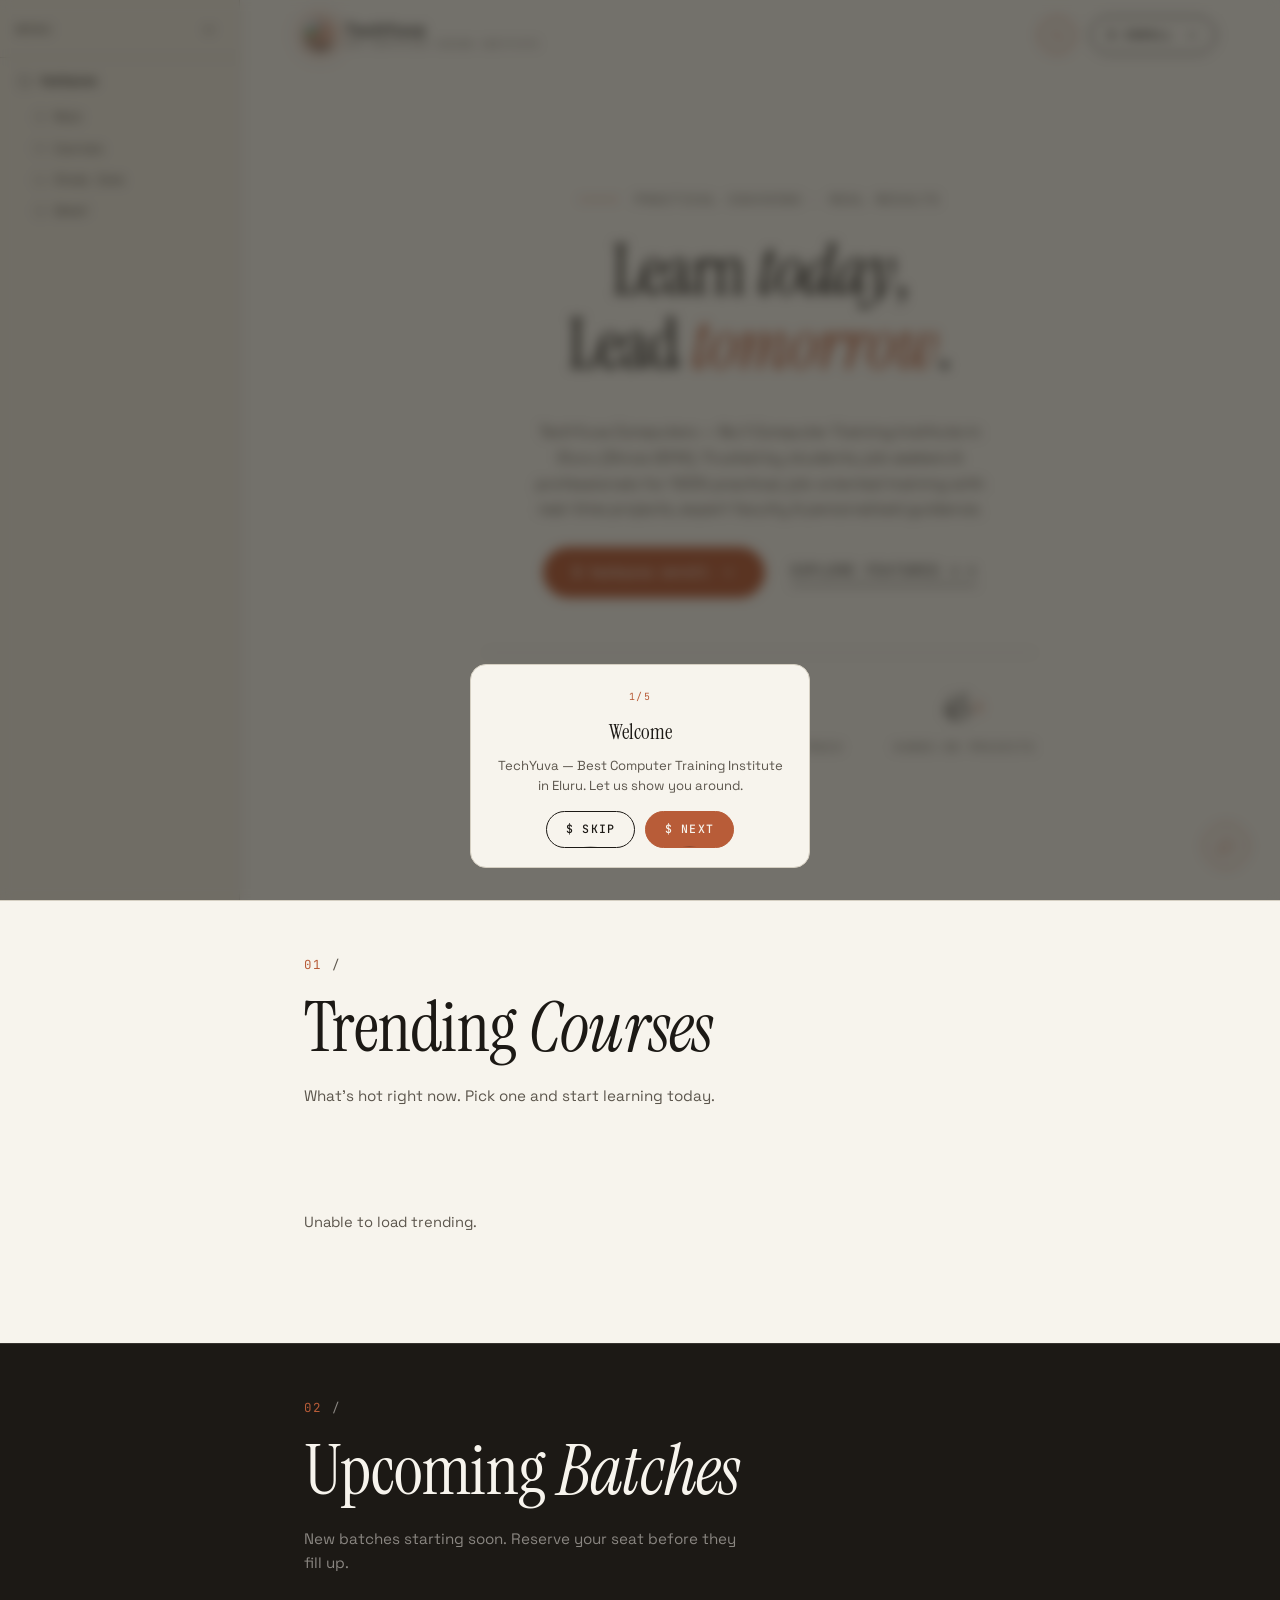
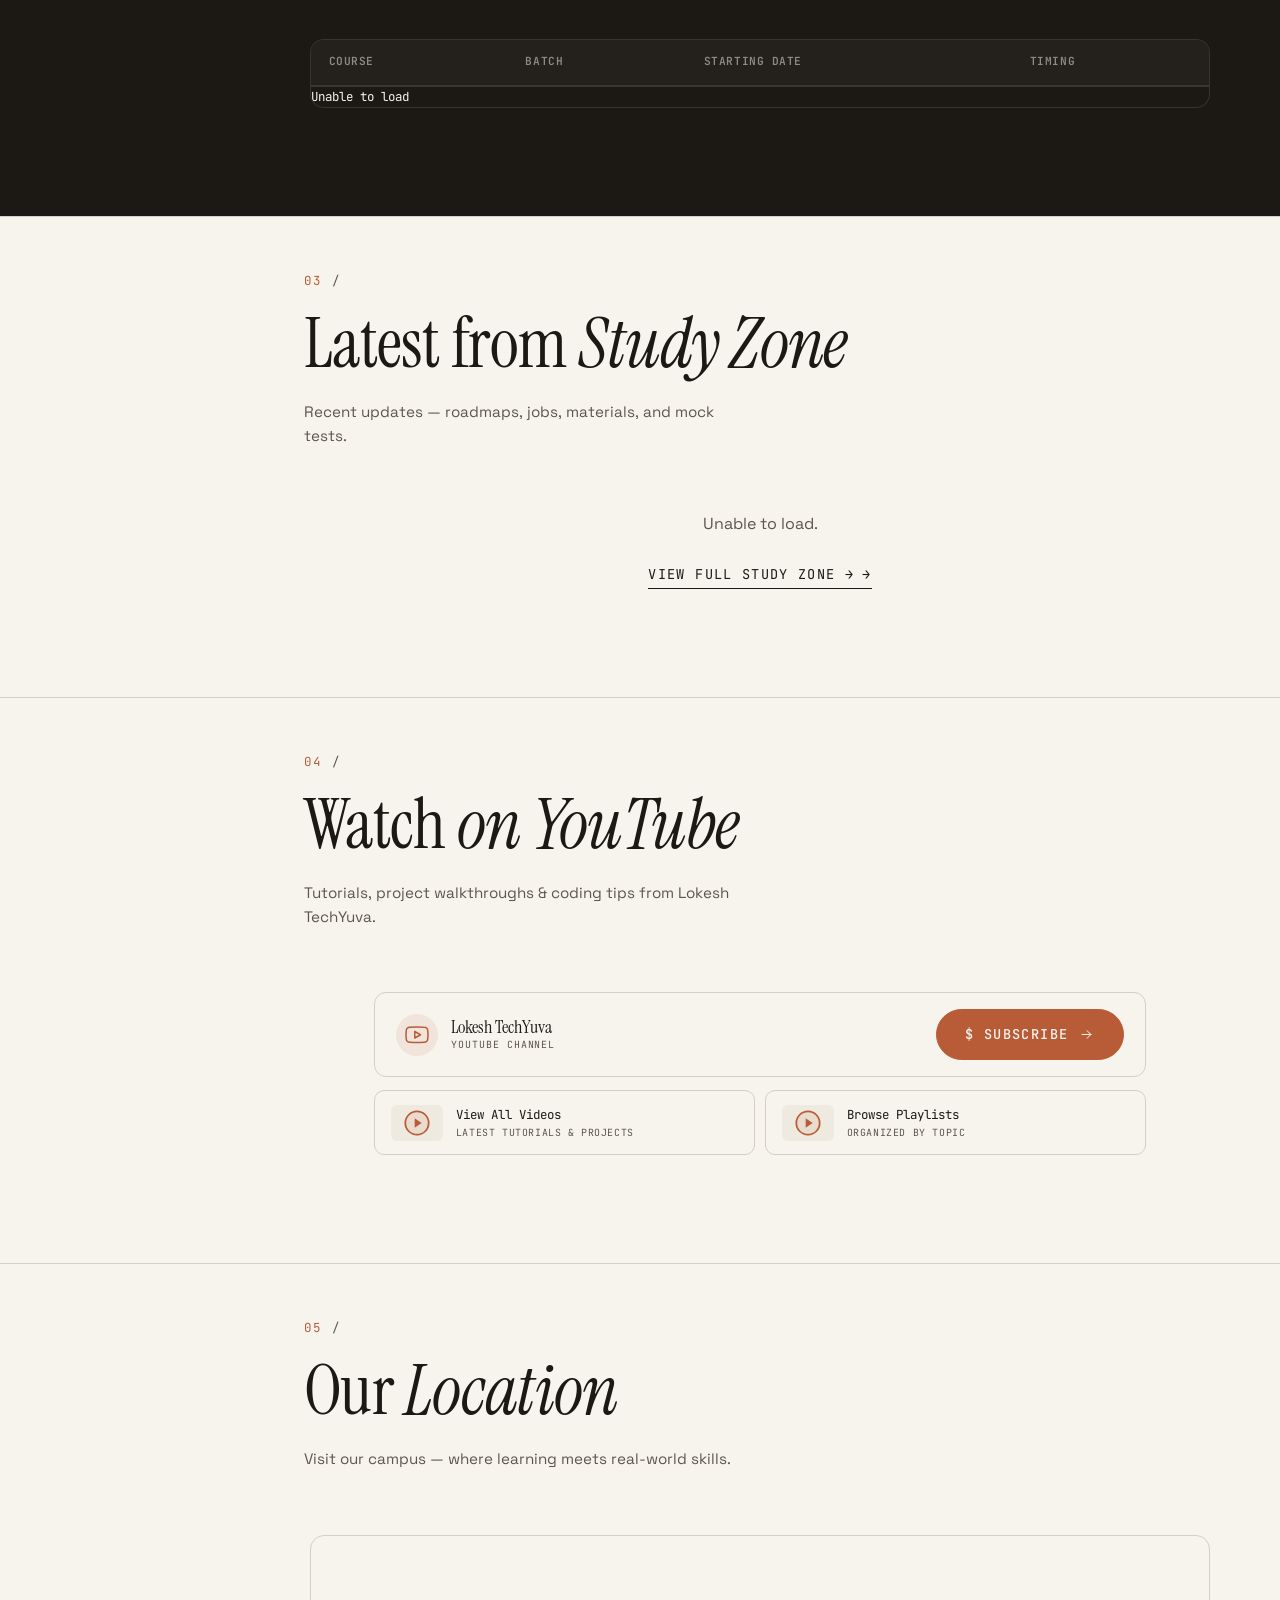
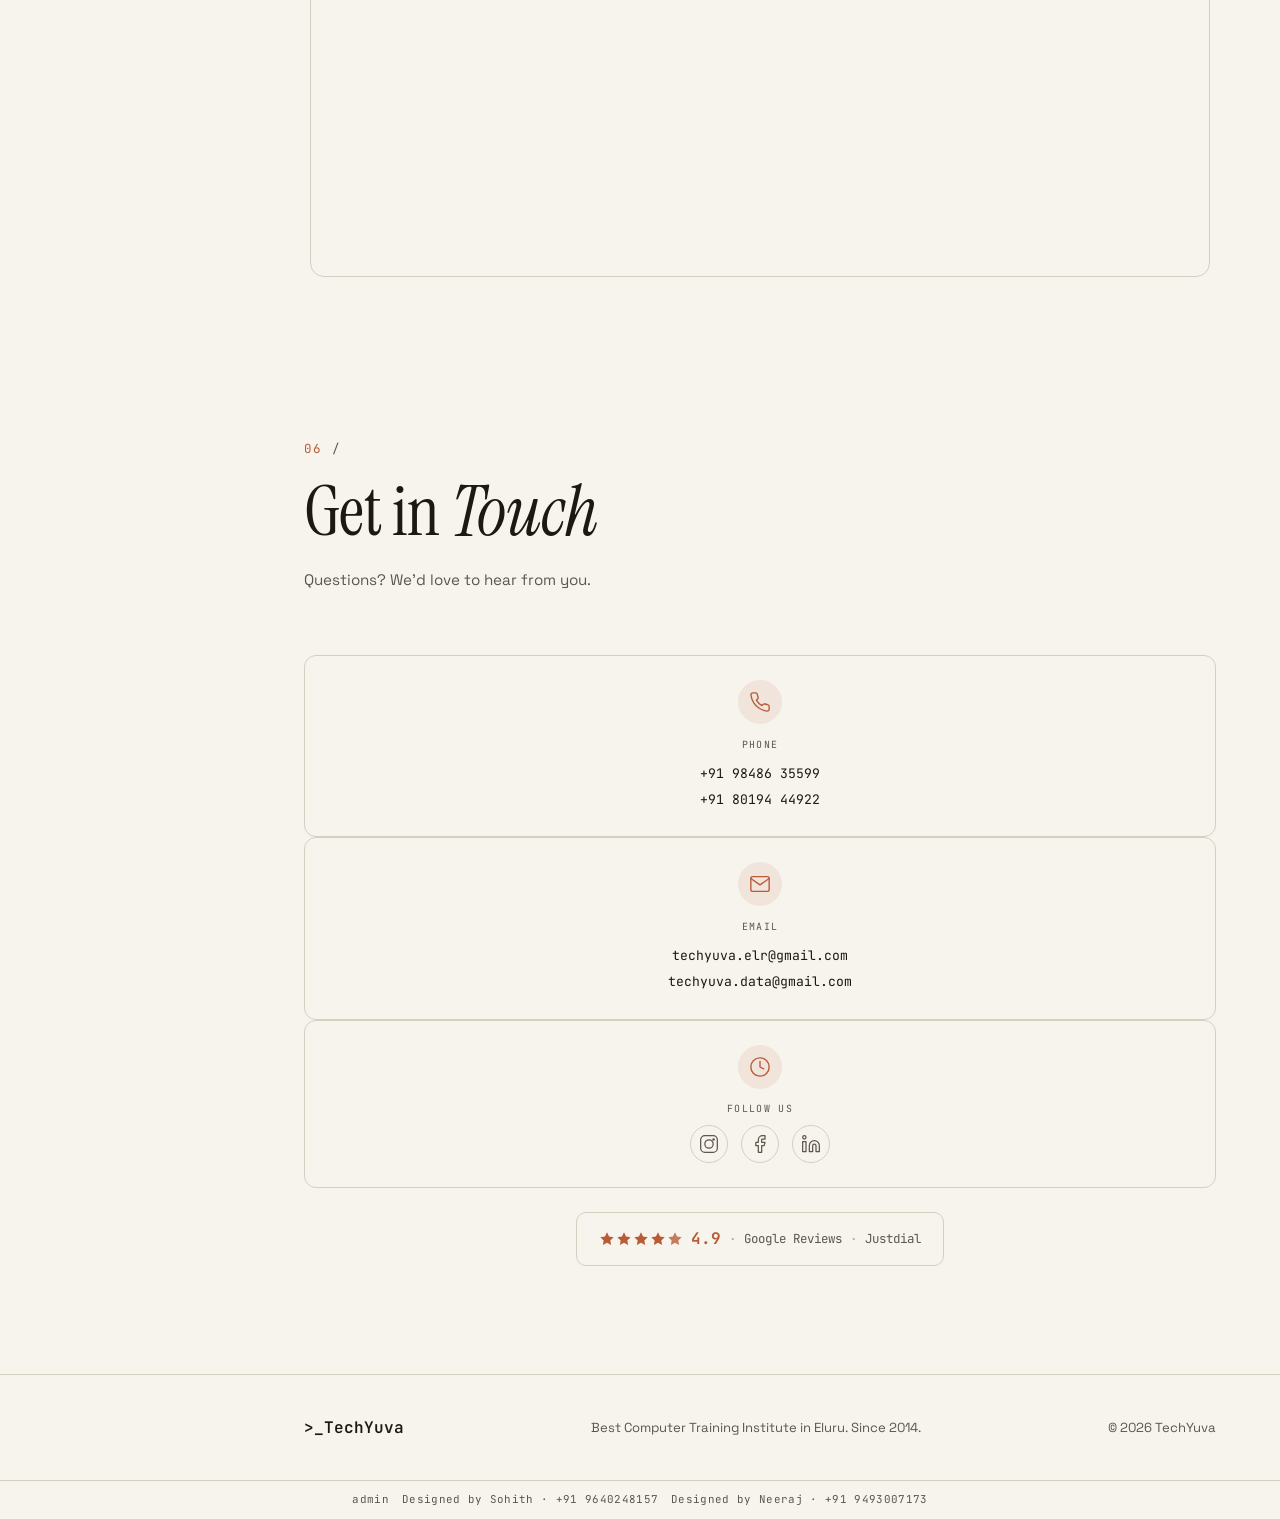
==== commit 49ba6f98: "help button 140px above whatsapp, pulse on both" ====
--- a/index.html
+++ b/index.html
@@ -543,7 +543,7 @@
   </a>
 
   <!-- Help Button -->
-  <button class="wa-float" id="helpBtn" style="bottom:130px;right:1rem;left:auto;" onclick="localStorage.removeItem('tourDone');showTour();" aria-label="Help">
+  <button class="wa-float" id="helpBtn" style="bottom:140px;right:1rem;left:auto;" onclick="localStorage.removeItem('tourDone');showTour();" aria-label="Help">
     <svg width="18" height="18" viewBox="0 0 24 24" fill="none"><circle cx="12" cy="12" r="10" stroke="currentColor" stroke-width="1.5"/><path d="M9.09 9a3 3 0 015.83 1c0 2-3 3-3 3" stroke="currentColor" stroke-width="1.5" stroke-linecap="round" stroke-linejoin="round"/><line x1="12" y1="17" x2="12.01" y2="17" stroke="currentColor" stroke-width="1.5" stroke-linecap="round"/></svg>
   </button>
 
--- a/style.css
+++ b/style.css
@@ -2116,7 +2116,7 @@
 
 /* Back to Top */
 .btt {
-  position: fixed; bottom: 140px; right: 1rem;
+  position: fixed; bottom: 130px; left: 1rem;
   z-index: 900;
   width: 40px; height: 40px;
   border-radius: 50%; border: 1px solid var(--line);
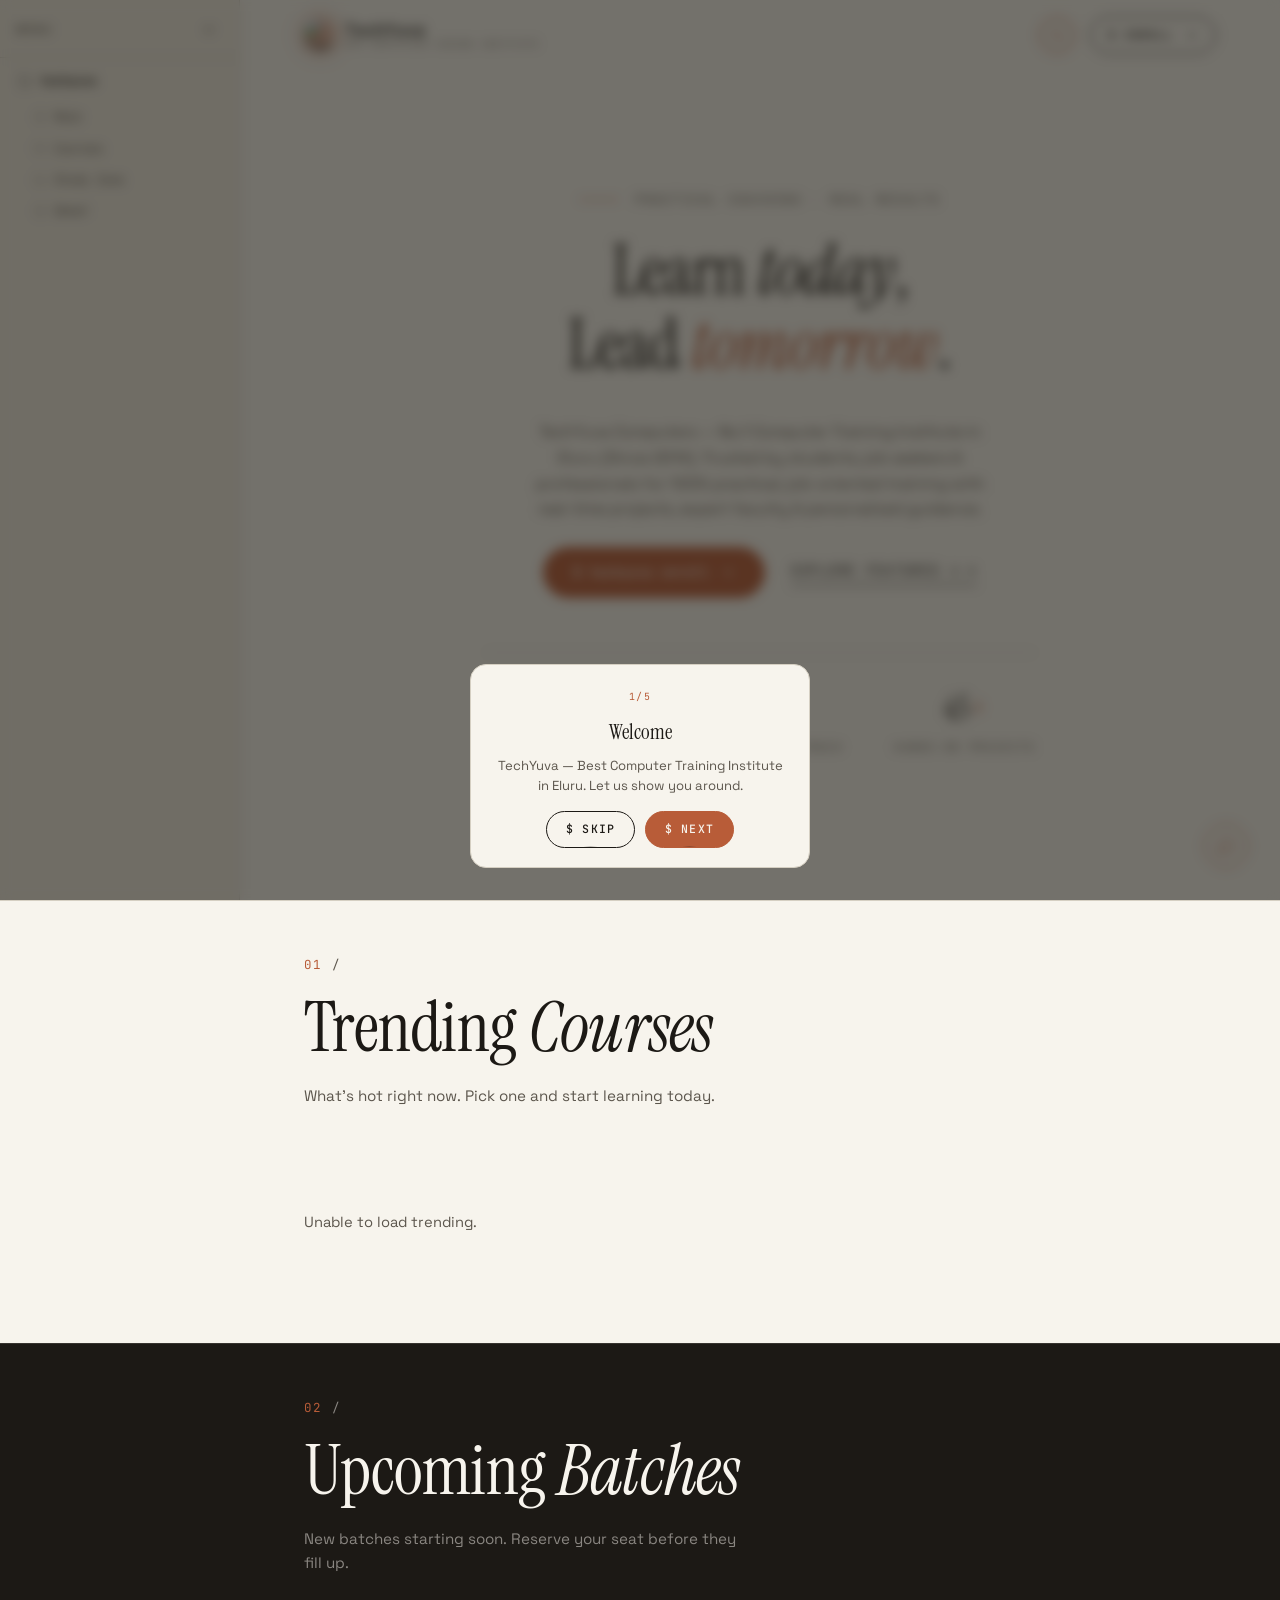
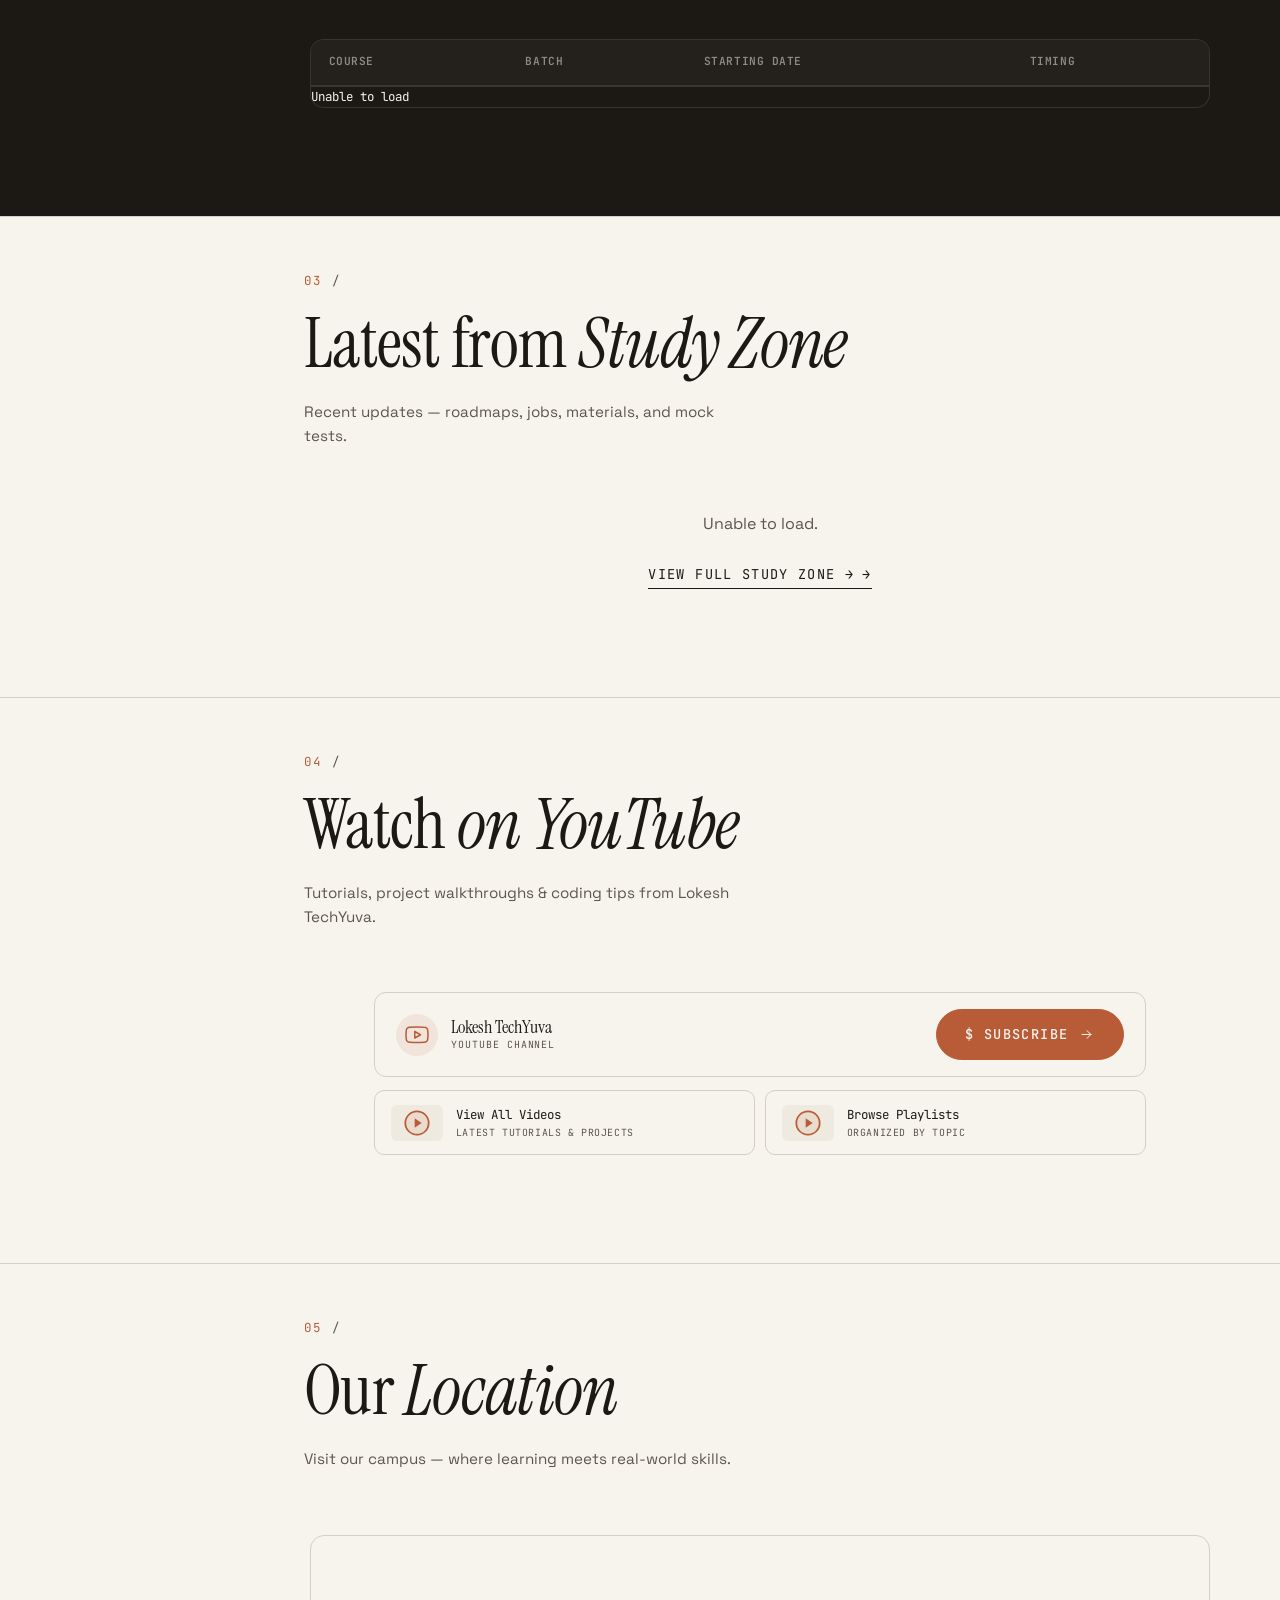
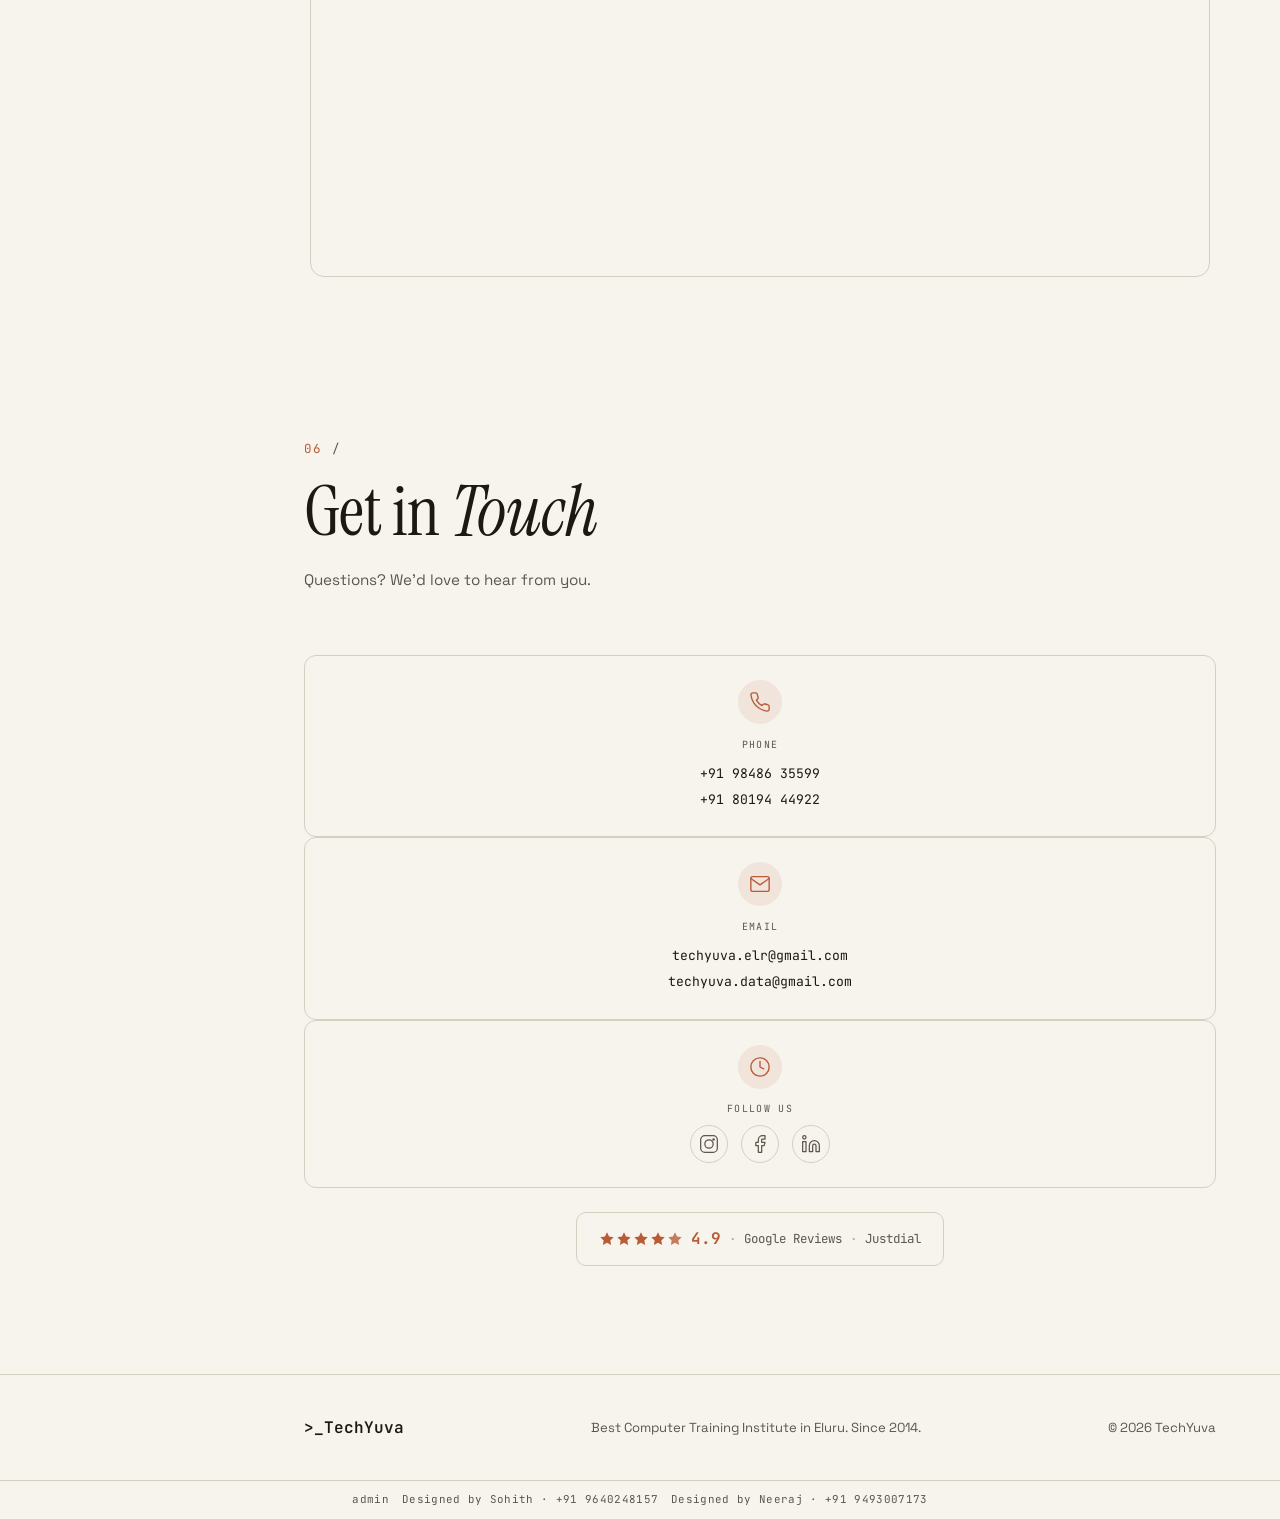
==== commit 5855f4a1: "help 200px up, BTT 100px down" ====
--- a/index.html
+++ b/index.html
@@ -543,7 +543,7 @@
   </a>
 
   <!-- Help Button -->
-  <button class="wa-float" id="helpBtn" style="bottom:140px;right:1rem;left:auto;" onclick="localStorage.removeItem('tourDone');showTour();" aria-label="Help">
+  <button class="wa-float" id="helpBtn" style="bottom:200px;right:1rem;left:auto;" onclick="localStorage.removeItem('tourDone');showTour();" aria-label="Help">
     <svg width="18" height="18" viewBox="0 0 24 24" fill="none"><circle cx="12" cy="12" r="10" stroke="currentColor" stroke-width="1.5"/><path d="M9.09 9a3 3 0 015.83 1c0 2-3 3-3 3" stroke="currentColor" stroke-width="1.5" stroke-linecap="round" stroke-linejoin="round"/><line x1="12" y1="17" x2="12.01" y2="17" stroke="currentColor" stroke-width="1.5" stroke-linecap="round"/></svg>
   </button>
 
--- a/style.css
+++ b/style.css
@@ -2116,7 +2116,7 @@
 
 /* Back to Top */
 .btt {
-  position: fixed; bottom: 130px; left: 1rem;
+  position: fixed; bottom: 100px; left: 1rem;
   z-index: 900;
   width: 40px; height: 40px;
   border-radius: 50%; border: 1px solid var(--line);
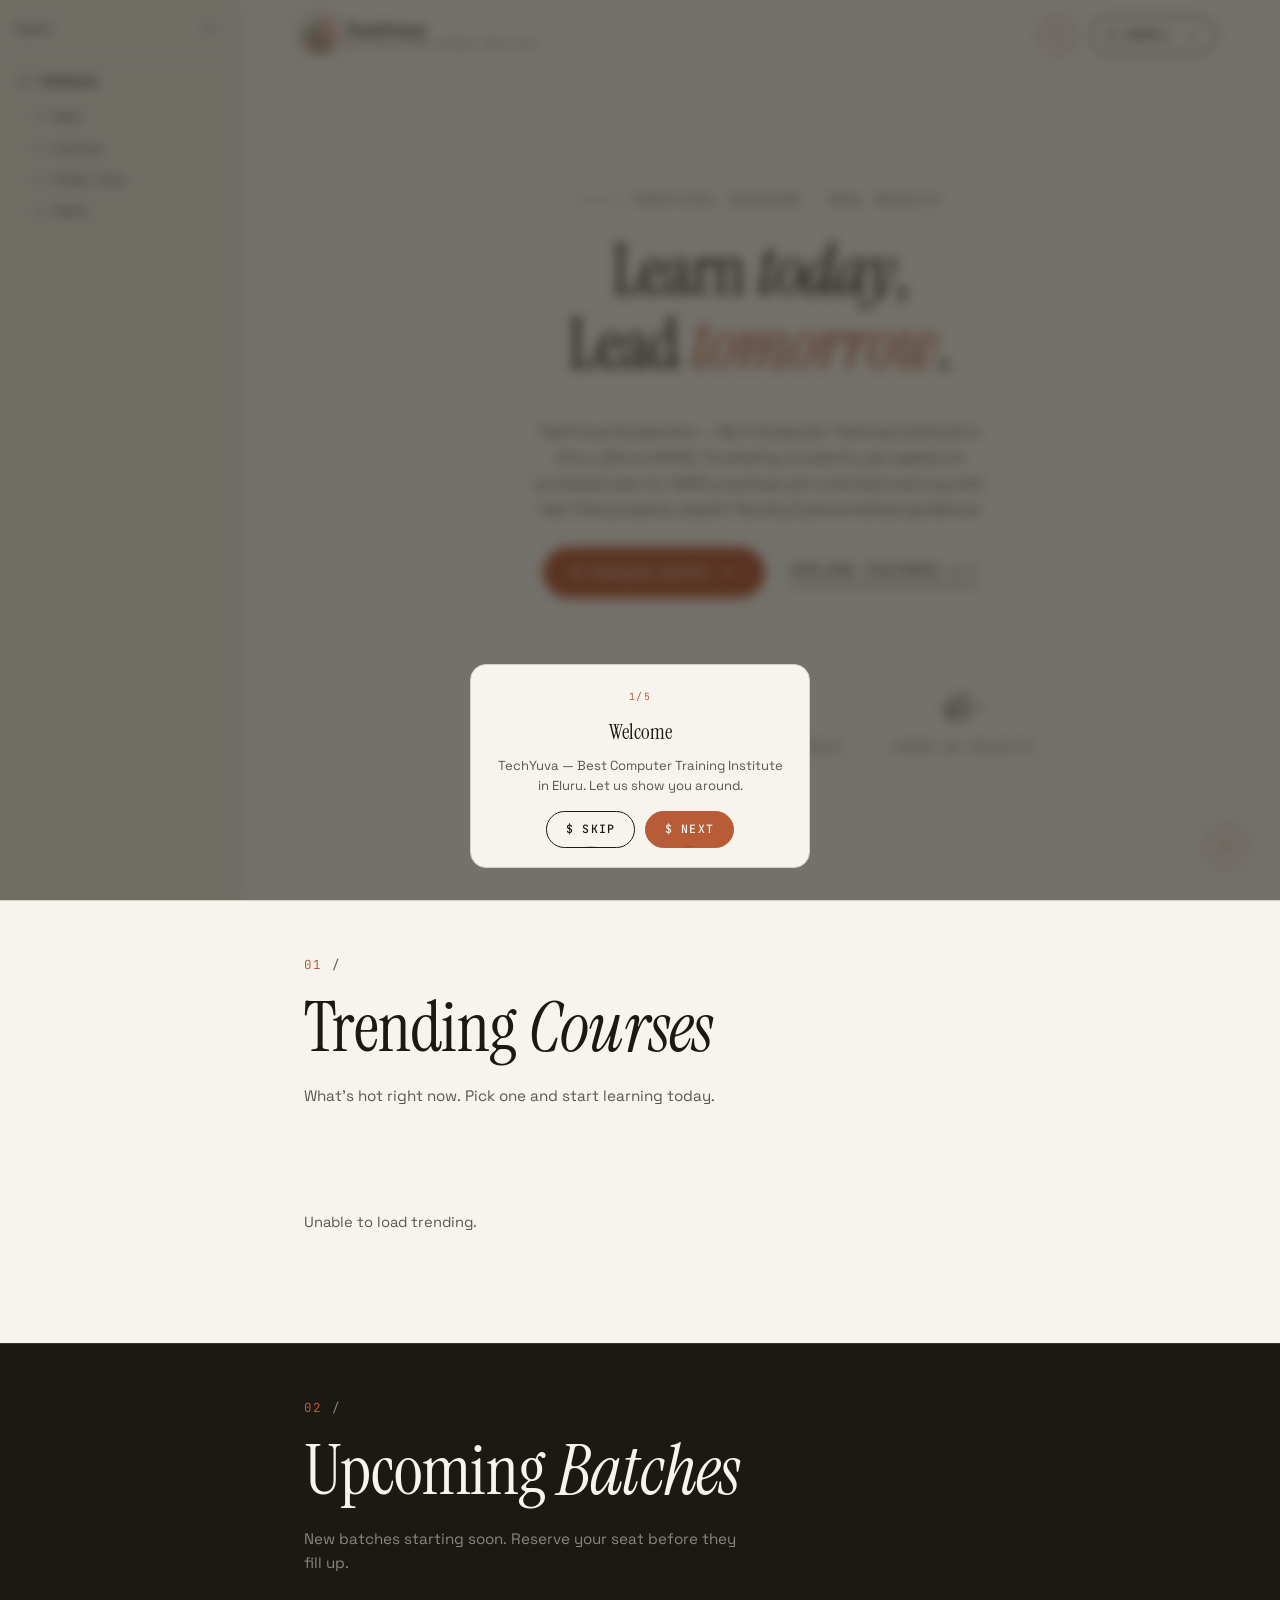
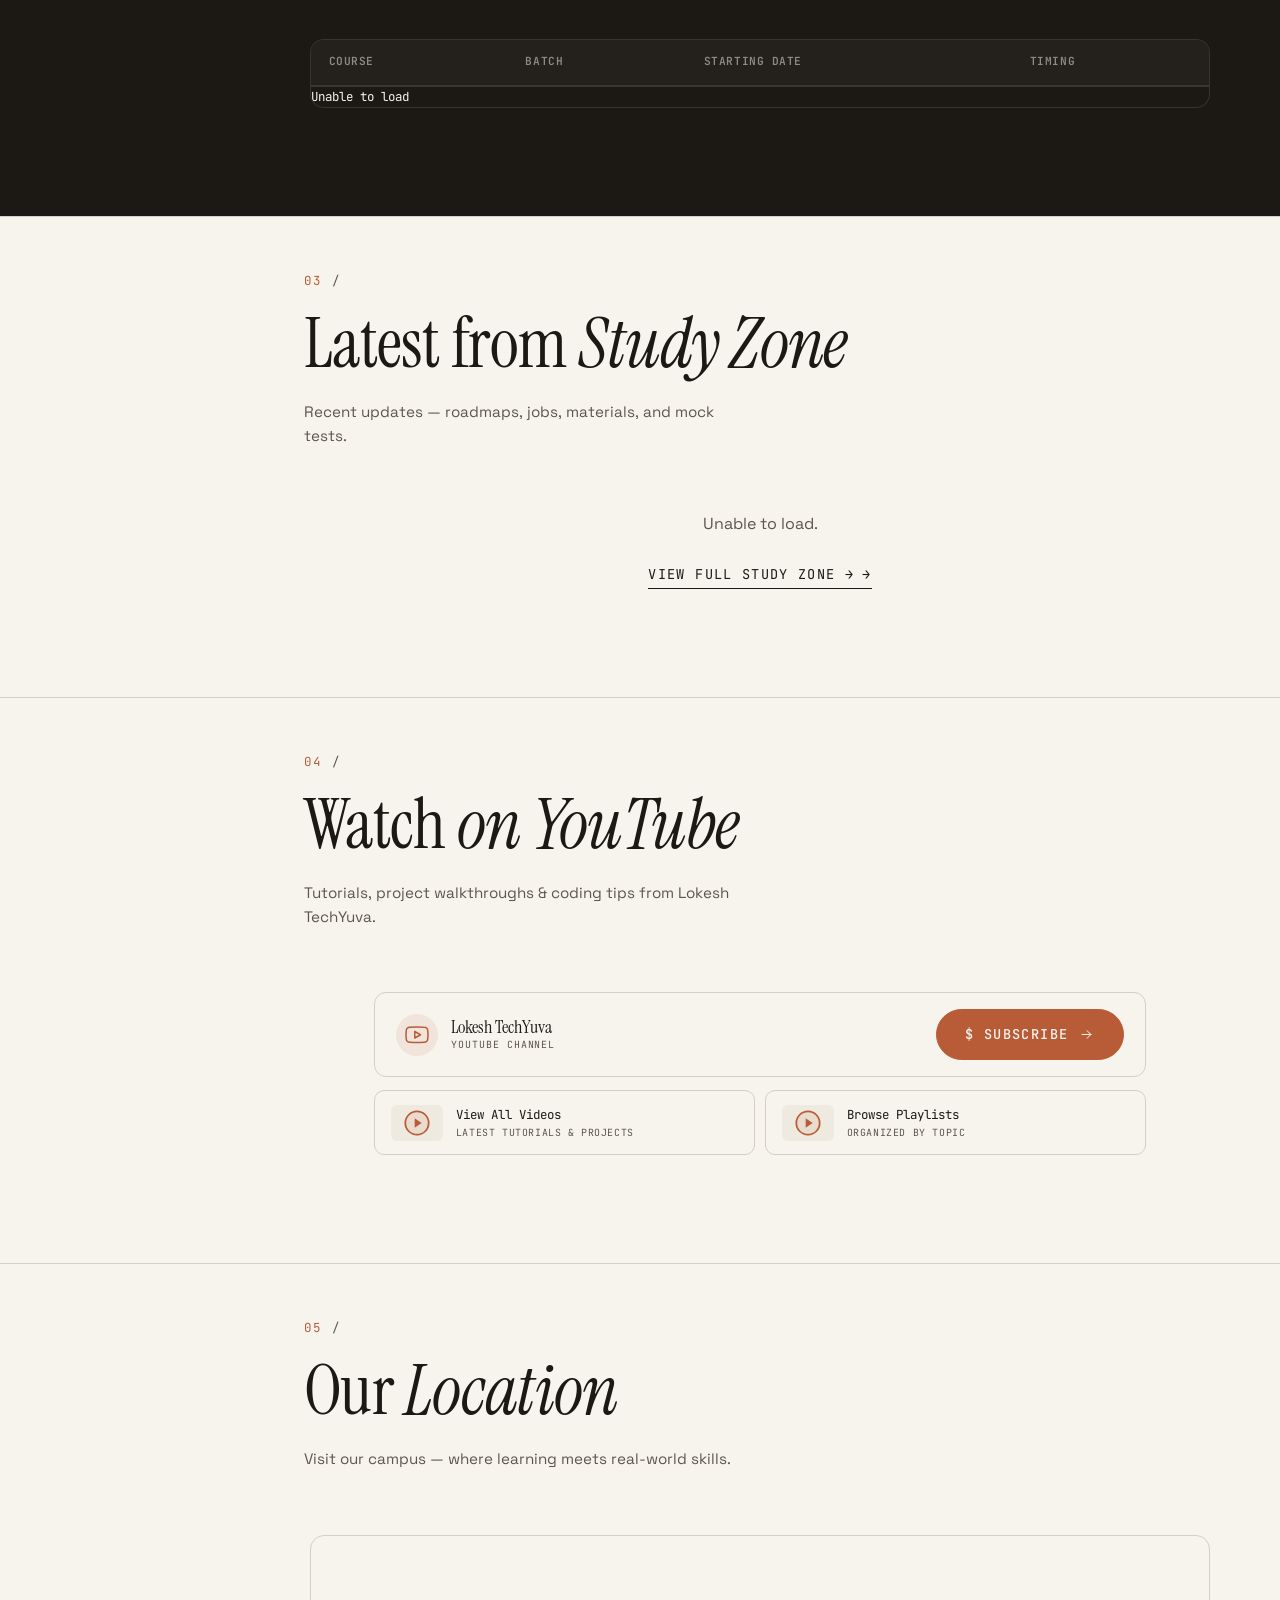
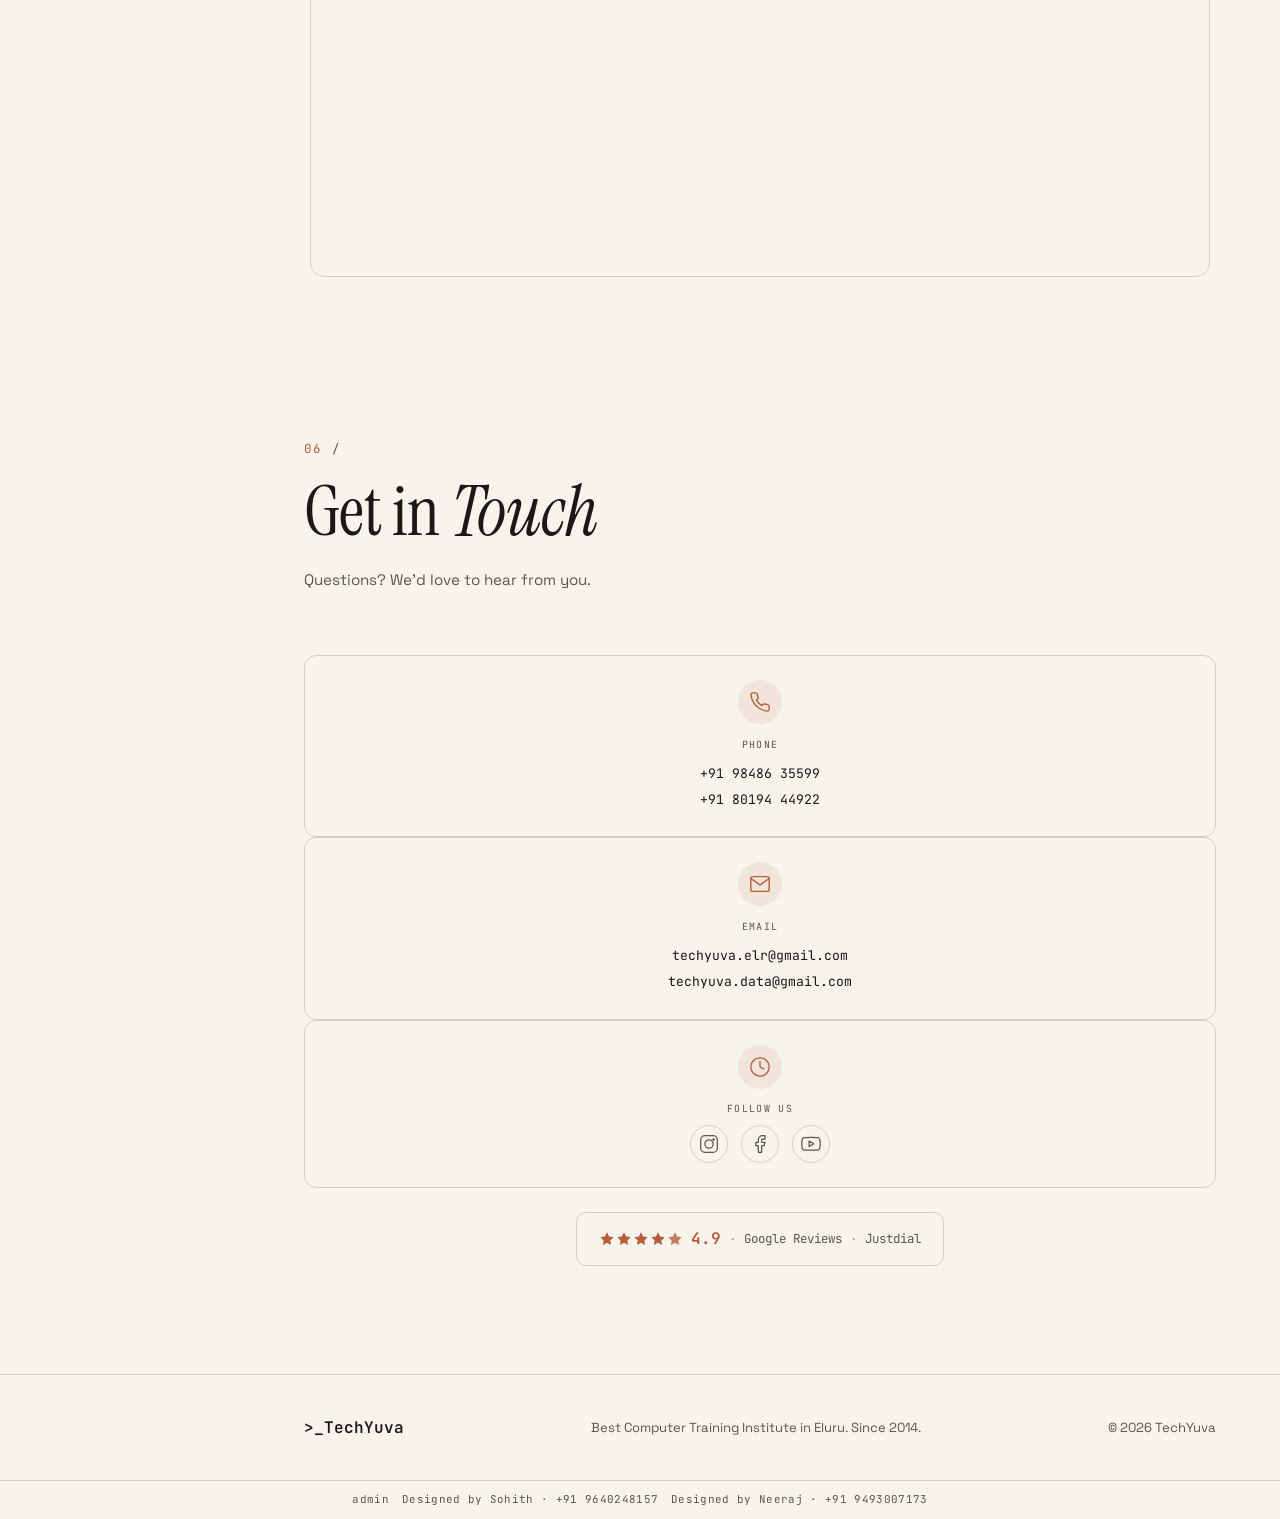
==== commit 1a1c537f: "update social links: instagram, facebook, youtube" ====
--- a/index.html
+++ b/index.html
@@ -282,13 +282,13 @@
             <h3 class="yt-channel-card__name">Lokesh TechYuva</h3>
             <p class="yt-channel-card__sub">YouTube Channel</p>
           </div>
-          <a href="https://www.youtube.com/@lokesh-techyuva1984" target="_blank" rel="noopener" class="btn btn--primary" style="margin-left:auto;">
+          <a href="https://youtube.com/@techyuva1806?si=Evv2nVUjAR8GO-yJ" target="_blank" rel="noopener" class="btn btn--primary" style="margin-left:auto;">
             <span>$ subscribe</span>
             <svg viewBox="0 0 24 24" fill="none"><path d="M5 12h14m0 0-6-6m6 6-6 6" stroke="currentColor" stroke-width="1.6" stroke-linecap="round" stroke-linejoin="round"/></svg>
           </a>
         </div>
         <div class="yt-videos">
-          <a href="https://www.youtube.com/@lokesh-techyuva1984/videos" target="_blank" rel="noopener" class="yt-video-card">
+          <a href="https://youtube.com/@techyuva1806?si=Evv2nVUjAR8GO-yJ/videos" target="_blank" rel="noopener" class="yt-video-card">
             <div class="yt-video-card__thumb">
               <svg width="28" height="28" viewBox="0 0 24 24" fill="none"><circle cx="12" cy="12" r="10" fill="var(--accent-soft)" stroke="var(--accent)" stroke-width="1.5"/><path d="M10 8l6 4-6 4V8z" fill="var(--accent)"/></svg>
             </div>
@@ -297,7 +297,7 @@
               <span class="yt-video-card__meta">Latest tutorials & projects</span>
             </div>
           </a>
-          <a href="https://www.youtube.com/@lokesh-techyuva1984/playlists" target="_blank" rel="noopener" class="yt-video-card">
+          <a href="https://youtube.com/@techyuva1806?si=Evv2nVUjAR8GO-yJ/playlists" target="_blank" rel="noopener" class="yt-video-card">
             <div class="yt-video-card__thumb">
               <svg width="28" height="28" viewBox="0 0 24 24" fill="none"><circle cx="12" cy="12" r="10" fill="var(--accent-soft)" stroke="var(--accent)" stroke-width="1.5"/><path d="M10 8l6 4-6 4V8z" fill="var(--accent)"/></svg>
             </div>
@@ -353,14 +353,14 @@
         </div>
         <div class="contact-card__label">Follow Us</div>
         <div class="contact-card__socials">
-          <a href="https://instagram.com/techyuva" target="_blank" rel="noopener" class="social-link" aria-label="Instagram">
+          <a href="https://www.instagram.com/techyuvacomputers?igsh=MXB2eXZieWF6cmN2Zg==" target="_blank" rel="noopener" class="social-link" aria-label="Instagram">
             <svg width="20" height="20" viewBox="0 0 24 24" fill="none"><rect x="2" y="2" width="20" height="20" rx="5" stroke="currentColor" stroke-width="1.5"/><circle cx="12" cy="12" r="5" stroke="currentColor" stroke-width="1.5"/><circle cx="17.5" cy="6.5" r="1.5" fill="currentColor"/></svg>
           </a>
-          <a href="https://facebook.com/techyuva" target="_blank" rel="noopener" class="social-link" aria-label="Facebook">
+          <a href="https://www.facebook.com/share/15zRpTsuUCV/" target="_blank" rel="noopener" class="social-link" aria-label="Facebook">
             <svg width="20" height="20" viewBox="0 0 24 24" fill="none"><path d="M18 2h-3a5 5 0 00-5 5v3H7v4h3v8h4v-8h3l1-4h-4V7a1 1 0 011-1h3V2z" stroke="currentColor" stroke-width="1.5" stroke-linecap="round" stroke-linejoin="round"/></svg>
           </a>
-          <a href="https://linkedin.com/company/techyuva" target="_blank" rel="noopener" class="social-link" aria-label="LinkedIn">
-            <svg width="20" height="20" viewBox="0 0 24 24" fill="none"><path d="M16 8a6 6 0 016 6v7h-4v-7a2 2 0 00-4 0v7h-4v-7a6 6 0 016-6z" stroke="currentColor" stroke-width="1.5" stroke-linecap="round" stroke-linejoin="round"/><rect x="2" y="9" width="4" height="12" stroke="currentColor" stroke-width="1.5" stroke-linecap="round" stroke-linejoin="round"/><circle cx="4" cy="4" r="2" stroke="currentColor" stroke-width="1.5"/></svg>
+          <a href="https://youtube.com/@techyuva1806?si=Evv2nVUjAR8GO-yJ" target="_blank" rel="noopener" class="social-link" aria-label="YouTube">
+            <svg width="20" height="20" viewBox="0 0 24 24" fill="none"><path d="M22.54 6.42a2.78 2.78 0 00-1.94-1.94C18.88 4 12 4 12 4s-6.88 0-8.6.46a2.78 2.78 0 00-1.94 1.94A29.94 29.94 0 001 11.75a29.94 29.94 0 00.46 5.33A2.78 2.78 0 003.4 19c1.72.46 8.6.46 8.6.46s6.88 0 8.6-.46a2.78 2.78 0 001.94-1.94 29.94 29.94 0 00.46-5.25 29.94 29.94 0 00-.46-5.39z" stroke="currentColor" stroke-width="1.5" stroke-linecap="round" stroke-linejoin="round"/><path d="M9.75 15.02l5.75-3.27-5.75-3.27v6.54z" stroke="currentColor" stroke-width="1.5" stroke-linecap="round" stroke-linejoin="round"/></svg>
           </a>
         </div>
       </div>
--- a/style.css
+++ b/style.css
@@ -425,8 +425,9 @@
   .footer-credits { font-size: .58rem; padding: .45rem 1rem; text-align: center; }
 
   /* ─── WhatsApp ─── */
-  .wa-float { bottom: 80px !important; right: 1rem; width: 44px !important; height: 44px !important; z-index: 999 !important; }
-  .wa-float svg { width: 18px; height: 18px; }
+  #waFloat { bottom: 80px !important; right: 1rem; width: 44px !important; height: 44px !important; z-index: 999 !important; }
+  #waFloat svg { width: 18px; height: 18px; }
+  #helpBtn { bottom: 135px !important; right: 1rem; width: 44px; height: 44px; z-index: 999; }
 
   /* ─── Nav ─── */
   .nav__expand { width: 36px; height: 36px; }
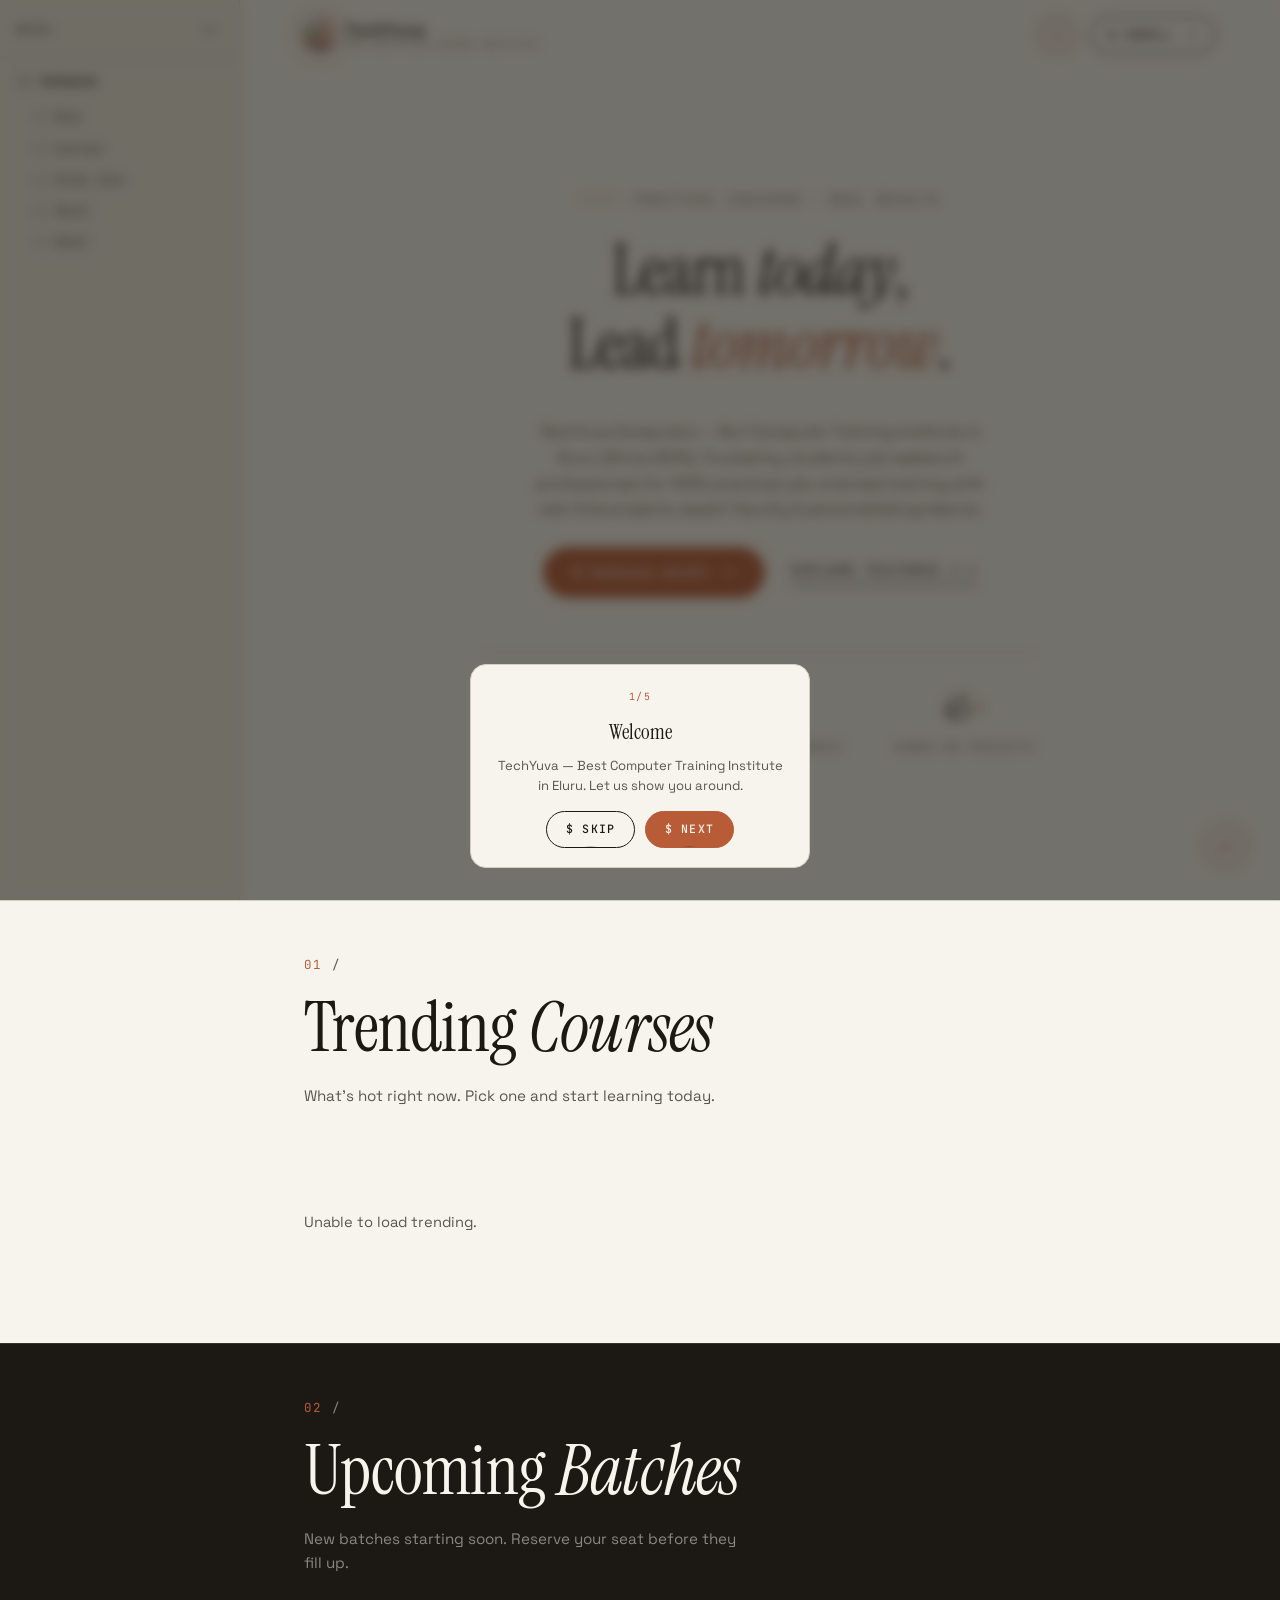
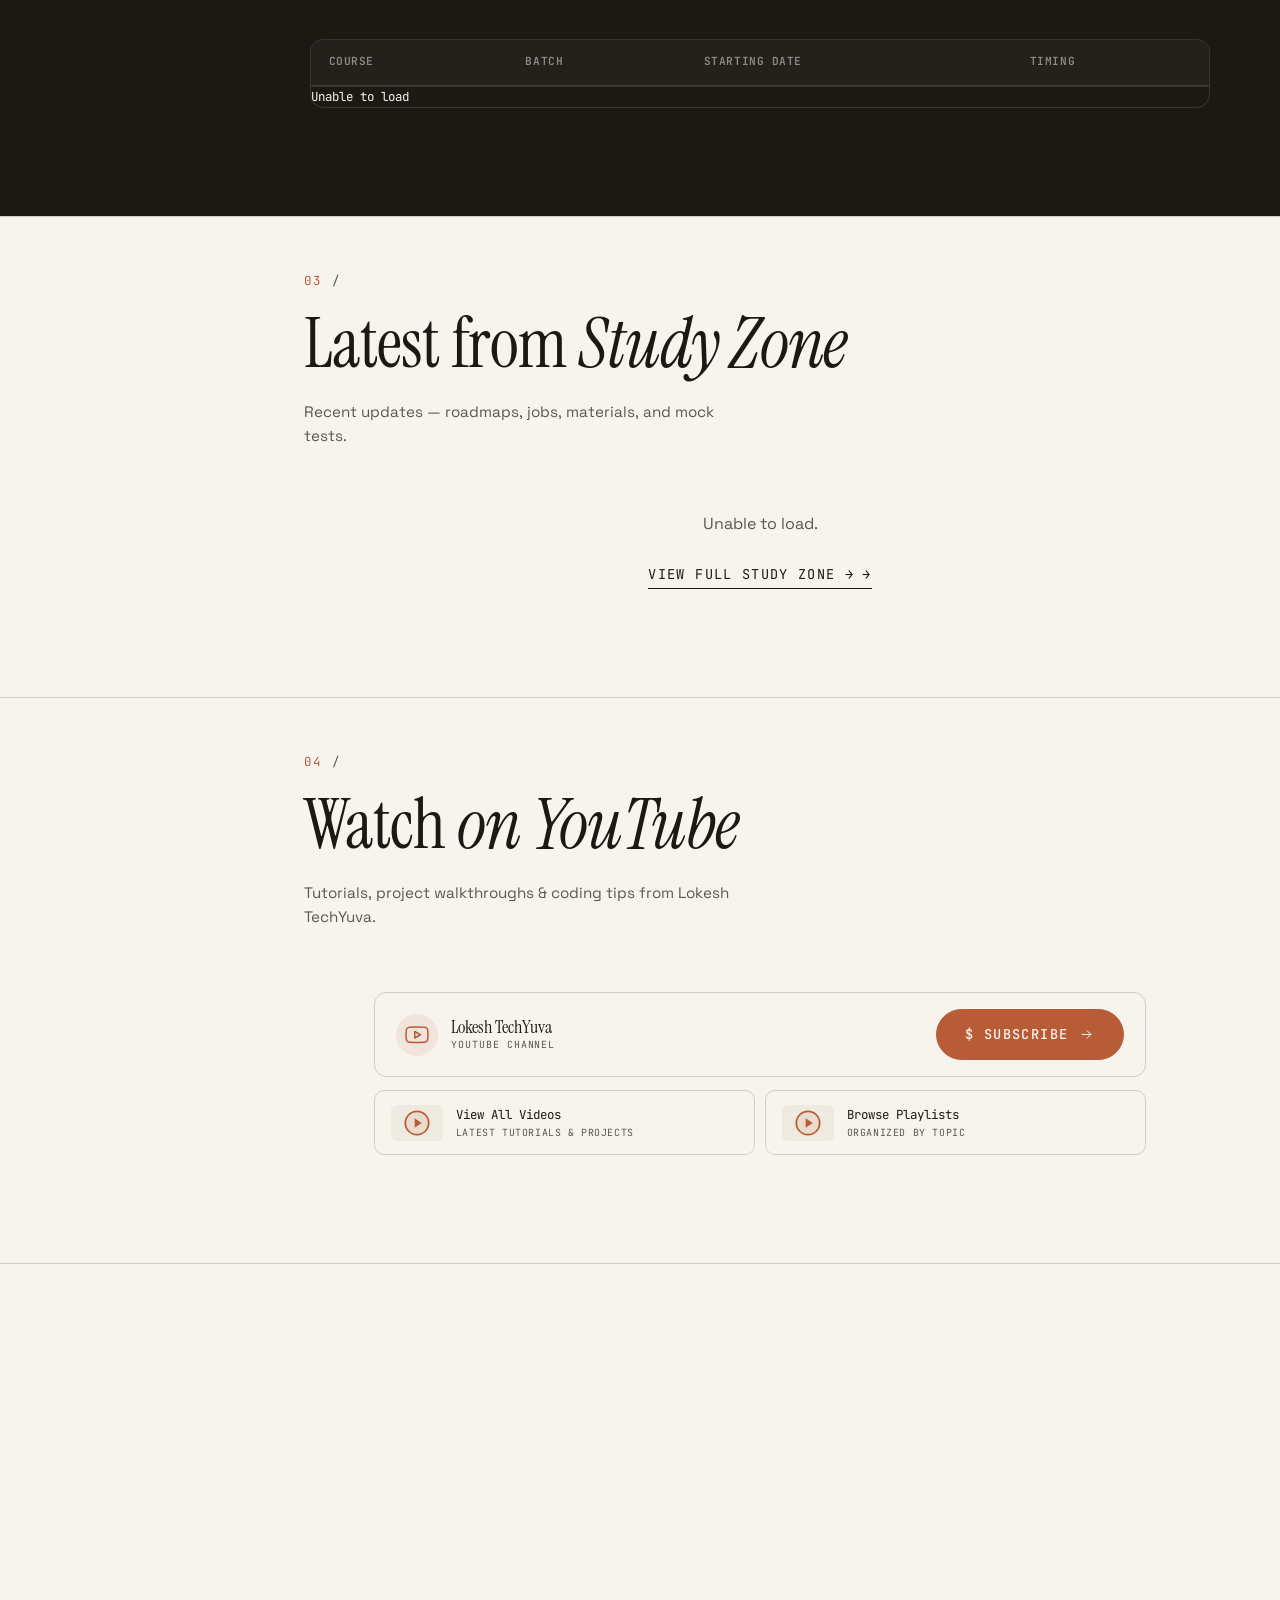
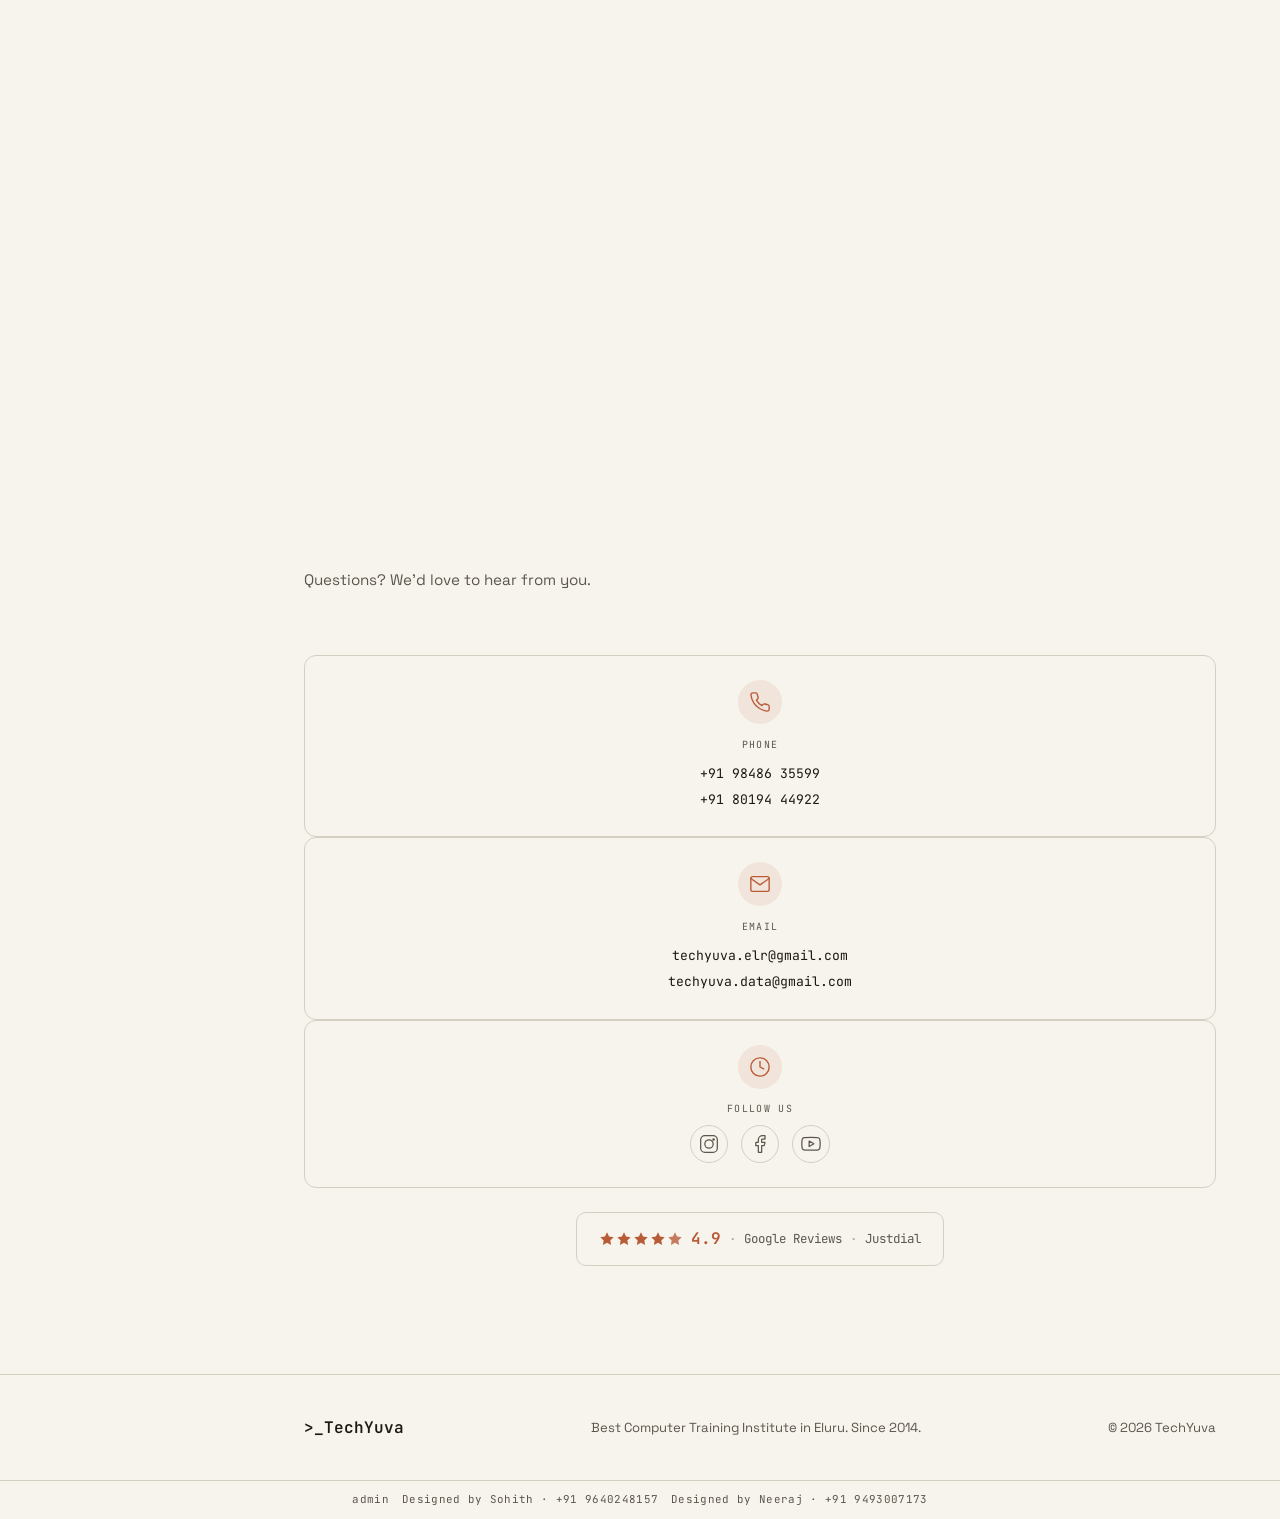
==== commit 71b0788b: "add photo, contact section, bottom nav About, script.js fix" ====
--- a/index.html
+++ b/index.html
@@ -78,6 +78,10 @@
             <svg width="12" height="12" viewBox="0 0 16 16" fill="none"><path d="M14 4H8L6 2H2v12h12V4z" stroke="currentColor" stroke-width="1.2"/></svg>
             <span>Study Zone</span>
           </a>
+          <a href="about.html" class="nav__tree-item" data-file="about">
+            <svg width="12" height="12" viewBox="0 0 16 16" fill="none"><path d="M14 4H8L6 2H2v12h12V4z" stroke="currentColor" stroke-width="1.2"/></svg>
+            <span>About</span>
+          </a>
           <a href="owner.html" class="nav__tree-item" data-file="owner">
             <svg width="12" height="12" viewBox="0 0 16 16" fill="none"><path d="M3 2h7l3 3v9H3V2z" stroke="currentColor" stroke-width="1.2"/><path d="M10 2v3h3" stroke="currentColor" stroke-width="1.2"/></svg>
             <span>Owner</span>
@@ -409,6 +413,10 @@
     <a href="studyzone.html" class="bottom-nav__item">
       <svg width="20" height="20" viewBox="0 0 24 24" fill="none"><path d="M22 10v6M2 10l10-5 10 5-10 5-10-5z" stroke="currentColor" stroke-width="1.6" stroke-linecap="round" stroke-linejoin="round"/><path d="M6 12v5c0 1.1 2.7 2 6 2s6-.9 6-2v-5" stroke="currentColor" stroke-width="1.6" stroke-linecap="round" stroke-linejoin="round"/></svg>
       <span>Study</span>
+    </a>
+    <a href="about.html" class="bottom-nav__item">
+      <svg width="20" height="20" viewBox="0 0 24 24" fill="none"><circle cx="12" cy="12" r="10" stroke="currentColor" stroke-width="1.5"/><path d="M12 6v6l4 2" stroke="currentColor" stroke-width="1.5" stroke-linecap="round" stroke-linejoin="round"/></svg>
+      <span>About</span>
     </a>
     <div class="bottom-nav__liquid"></div>
   </nav>
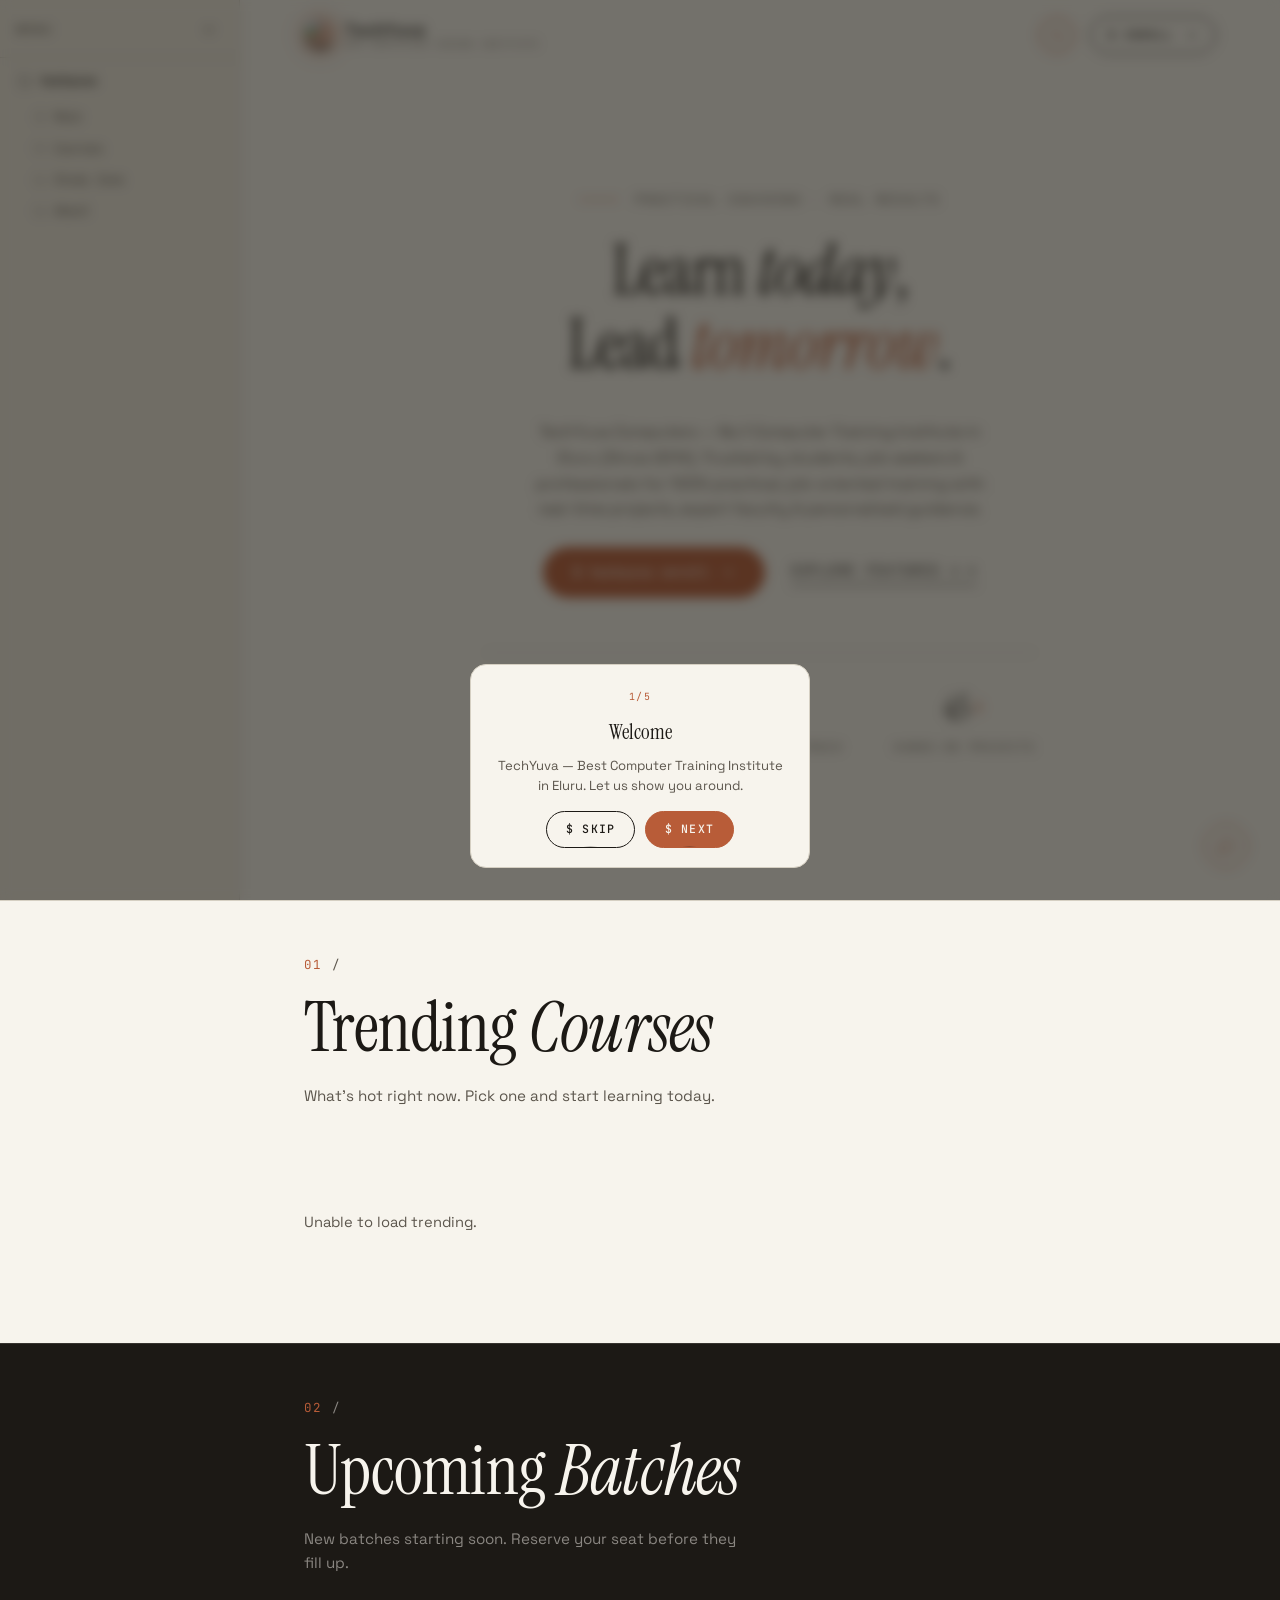
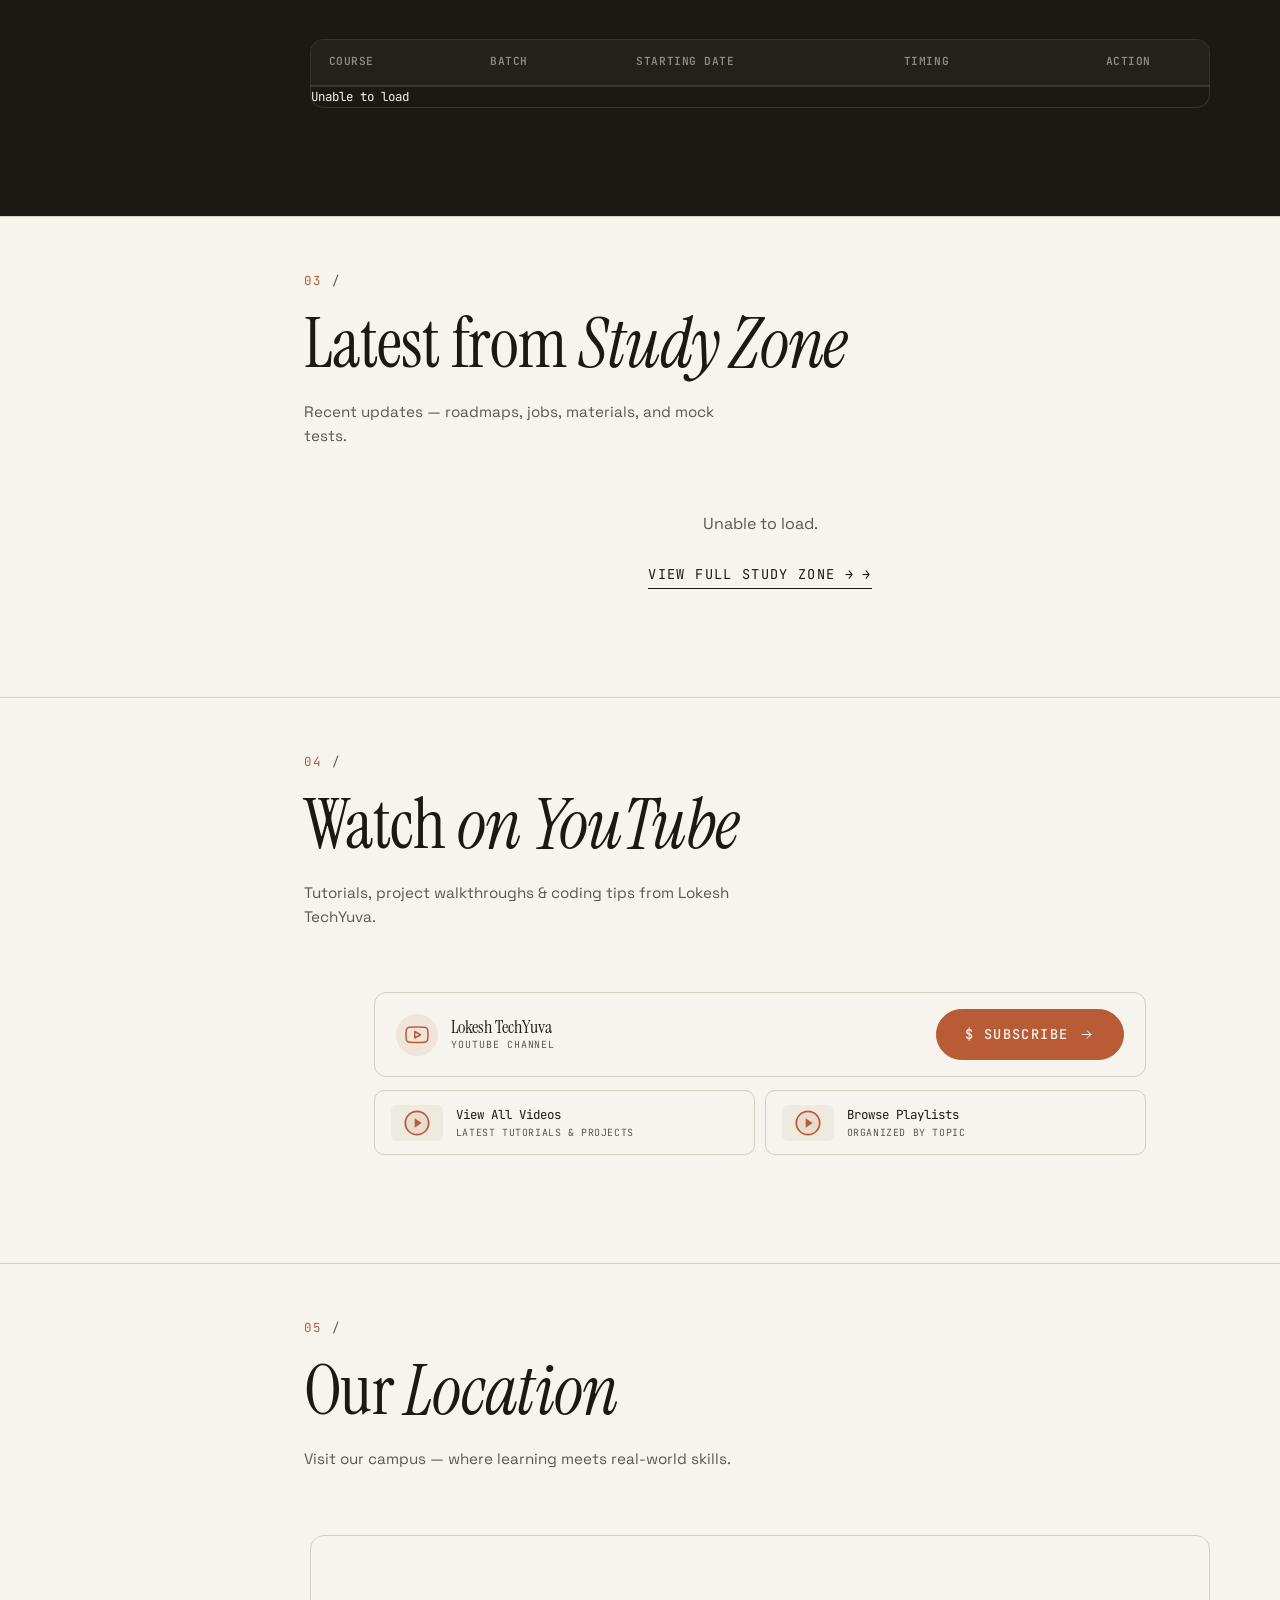
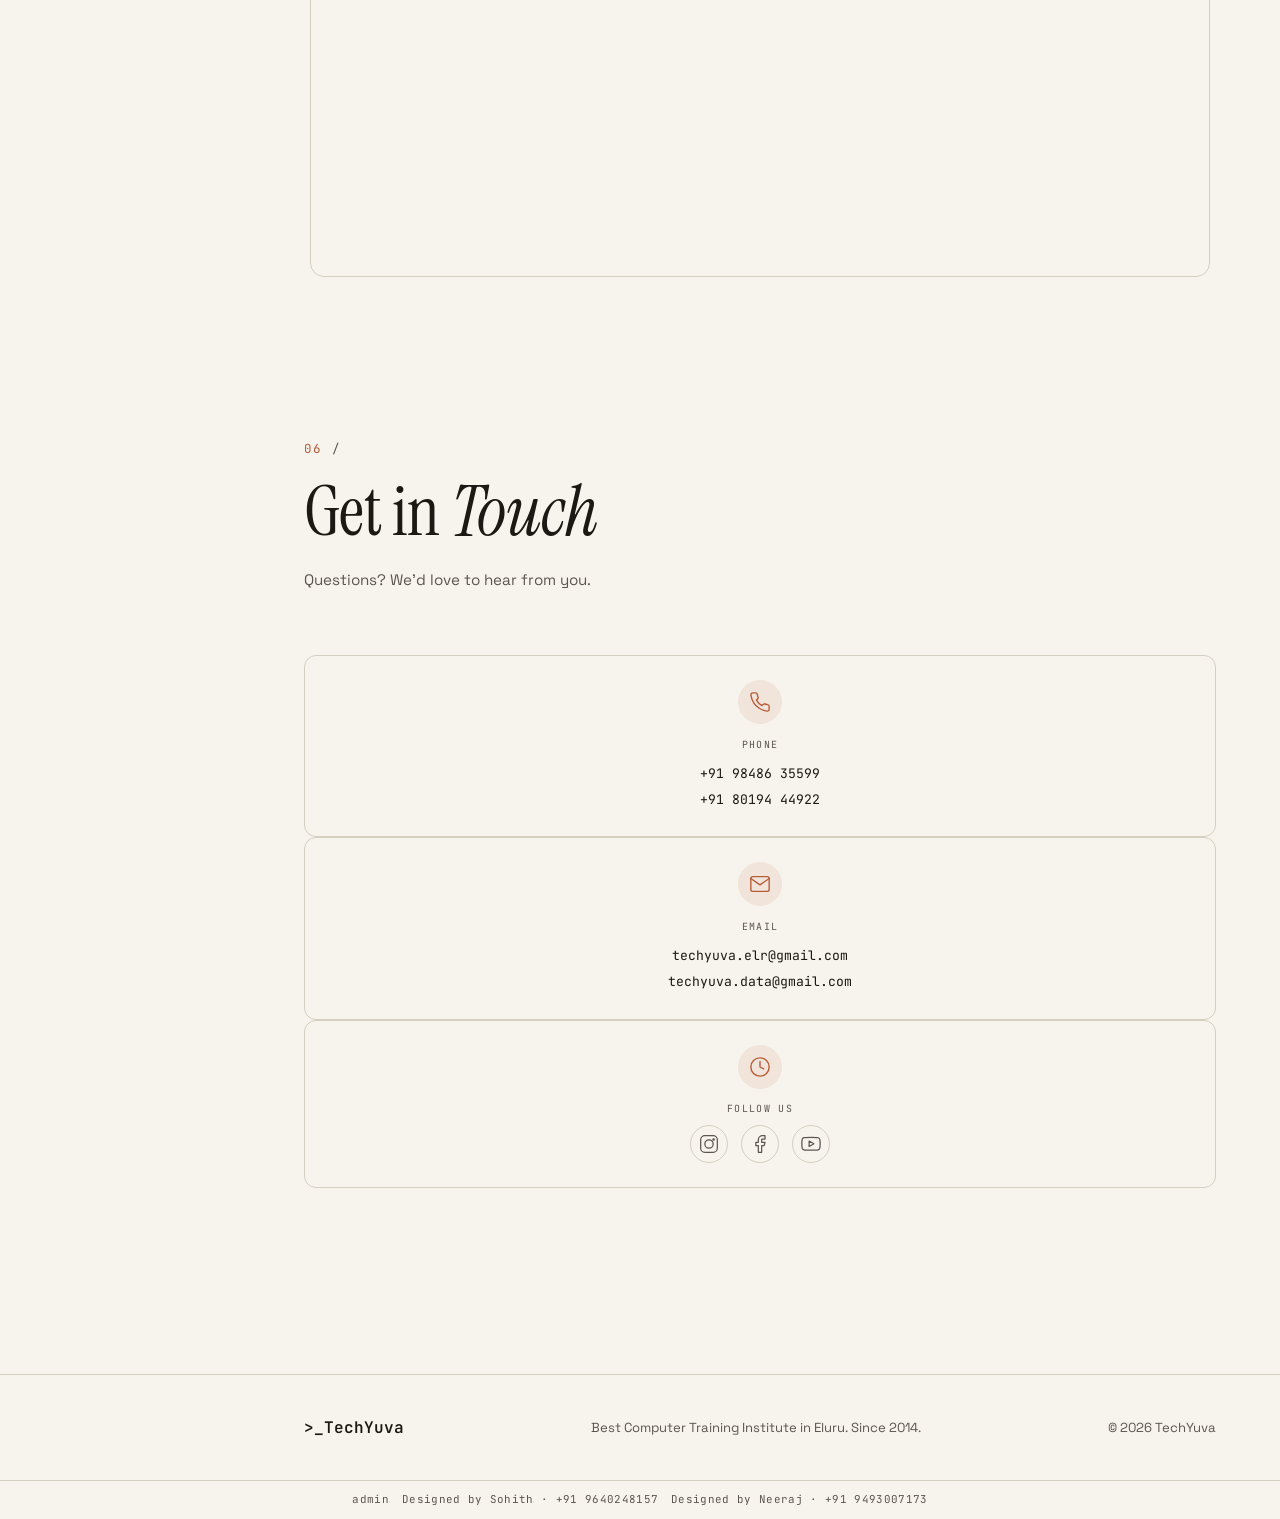
==== commit c55b72b4: "remove end date from courses, enroll now button, separate settings, hide admin nav" ====
--- a/index.html
+++ b/index.html
@@ -82,10 +82,6 @@
             <svg width="12" height="12" viewBox="0 0 16 16" fill="none"><path d="M14 4H8L6 2H2v12h12V4z" stroke="currentColor" stroke-width="1.2"/></svg>
             <span>About</span>
           </a>
-          <a href="owner.html" class="nav__tree-item" data-file="owner">
-            <svg width="12" height="12" viewBox="0 0 16 16" fill="none"><path d="M3 2h7l3 3v9H3V2z" stroke="currentColor" stroke-width="1.2"/><path d="M10 2v3h3" stroke="currentColor" stroke-width="1.2"/></svg>
-            <span>Owner</span>
-          </a>
         </div>
       </div>
     </div>
@@ -182,9 +178,10 @@
               <th style="padding:.85rem 1.1rem;text-align:left;font-weight:600;font-size:.7rem;text-transform:uppercase;letter-spacing:.05em;color:var(--ink-soft);">Batch</th>
               <th style="padding:.85rem 1.1rem;text-align:left;font-weight:600;font-size:.7rem;text-transform:uppercase;letter-spacing:.05em;color:var(--ink-soft);">Starting Date</th>
               <th style="padding:.85rem 1.1rem;text-align:left;font-weight:600;font-size:.7rem;text-transform:uppercase;letter-spacing:.05em;color:var(--ink-soft);">Timing</th>
+              <th style="padding:.85rem 1.1rem;text-align:center;font-weight:600;font-size:.7rem;text-transform:uppercase;letter-spacing:.05em;color:var(--ink-soft);">Action</th>
             </tr>
           </thead>
-          <tbody id="scheduleTable"><tr><td colspan="4"><table style="width:100%;" class="skeleton-table"><tr><td><div class="skeleton skeleton--text"></div></td><td><div class="skeleton skeleton--text"></div></td><td><div class="skeleton skeleton--text"></div></td><td><div class="skeleton skeleton--text"></div></td></tr><tr><td><div class="skeleton skeleton--text"></div></td><td><div class="skeleton skeleton--text"></div></td><td><div class="skeleton skeleton--text"></div></td><td><div class="skeleton skeleton--text"></div></td></tr><tr><td><div class="skeleton skeleton--text"></div></td><td><div class="skeleton skeleton--text"></div></td><td><div class="skeleton skeleton--text"></div></td><td><div class="skeleton skeleton--text"></div></td></tr></table></td></tr></tbody>
+          <tbody id="scheduleTable"><tr><td colspan="5"><table style="width:100%;" class="skeleton-table"><tr><td><div class="skeleton skeleton--text"></div></td><td><div class="skeleton skeleton--text"></div></td><td><div class="skeleton skeleton--text"></div></td><td><div class="skeleton skeleton--text"></div></td><td><div class="skeleton skeleton--text"></div></td></tr><tr><td><div class="skeleton skeleton--text"></div></td><td><div class="skeleton skeleton--text"></div></td><td><div class="skeleton skeleton--text"></div></td><td><div class="skeleton skeleton--text"></div></td><td><div class="skeleton skeleton--text"></div></td></tr><tr><td><div class="skeleton skeleton--text"></div></td><td><div class="skeleton skeleton--text"></div></td><td><div class="skeleton skeleton--text"></div></td><td><div class="skeleton skeleton--text"></div></td><td><div class="skeleton skeleton--text"></div></td></tr></table></td></tr></tbody>
         </table>
       </div>
     </section>
@@ -477,7 +474,8 @@
             '<td style="' + cell + 'font-weight:600;">' + b.courseName + '</td>' +
             '<td style="' + cell + '">' + b.batchName + '</td>' +
             '<td style="' + cell + 'font-family:var(--font-mono);">' + (b.startingDate ? formatDate(b.startingDate) + '<br><span style="font-size:.65rem;">' + countdownLabel(b.startingDate) + '</span>' : '—') + '</td>' +
-            '<td style="' + cell + 'font-family:var(--font-mono);">' + (b.timing || '—') + '</td></tr>';
+            '<td style="' + cell + 'font-family:var(--font-mono);">' + (b.timing || '—') + '</td>' +
+            '<td style="padding:.7rem .6rem;border-bottom:1px solid var(--line);text-align:center;"><a href="https://wa.me/' + (window._waNumber || '919848635599') + '?text=Hi%20TechYuva%2C%20I%20want%20to%20enroll%20for%20' + encodeURIComponent(b.courseName) + '.' + (b.batchName ? '%20' + encodeURIComponent(b.batchName) : '') + '%20Please%20share%20details." target="_blank" rel="noopener" style="font-family:var(--font-mono);font-size:.65rem;color:var(--accent);text-decoration:none;border:1px solid var(--accent);border-radius:100px;padding:.25em .8em;white-space:nowrap;">Enroll Now</a></td></tr>';
           even = !even;
         });
         tbody.innerHTML = rows;
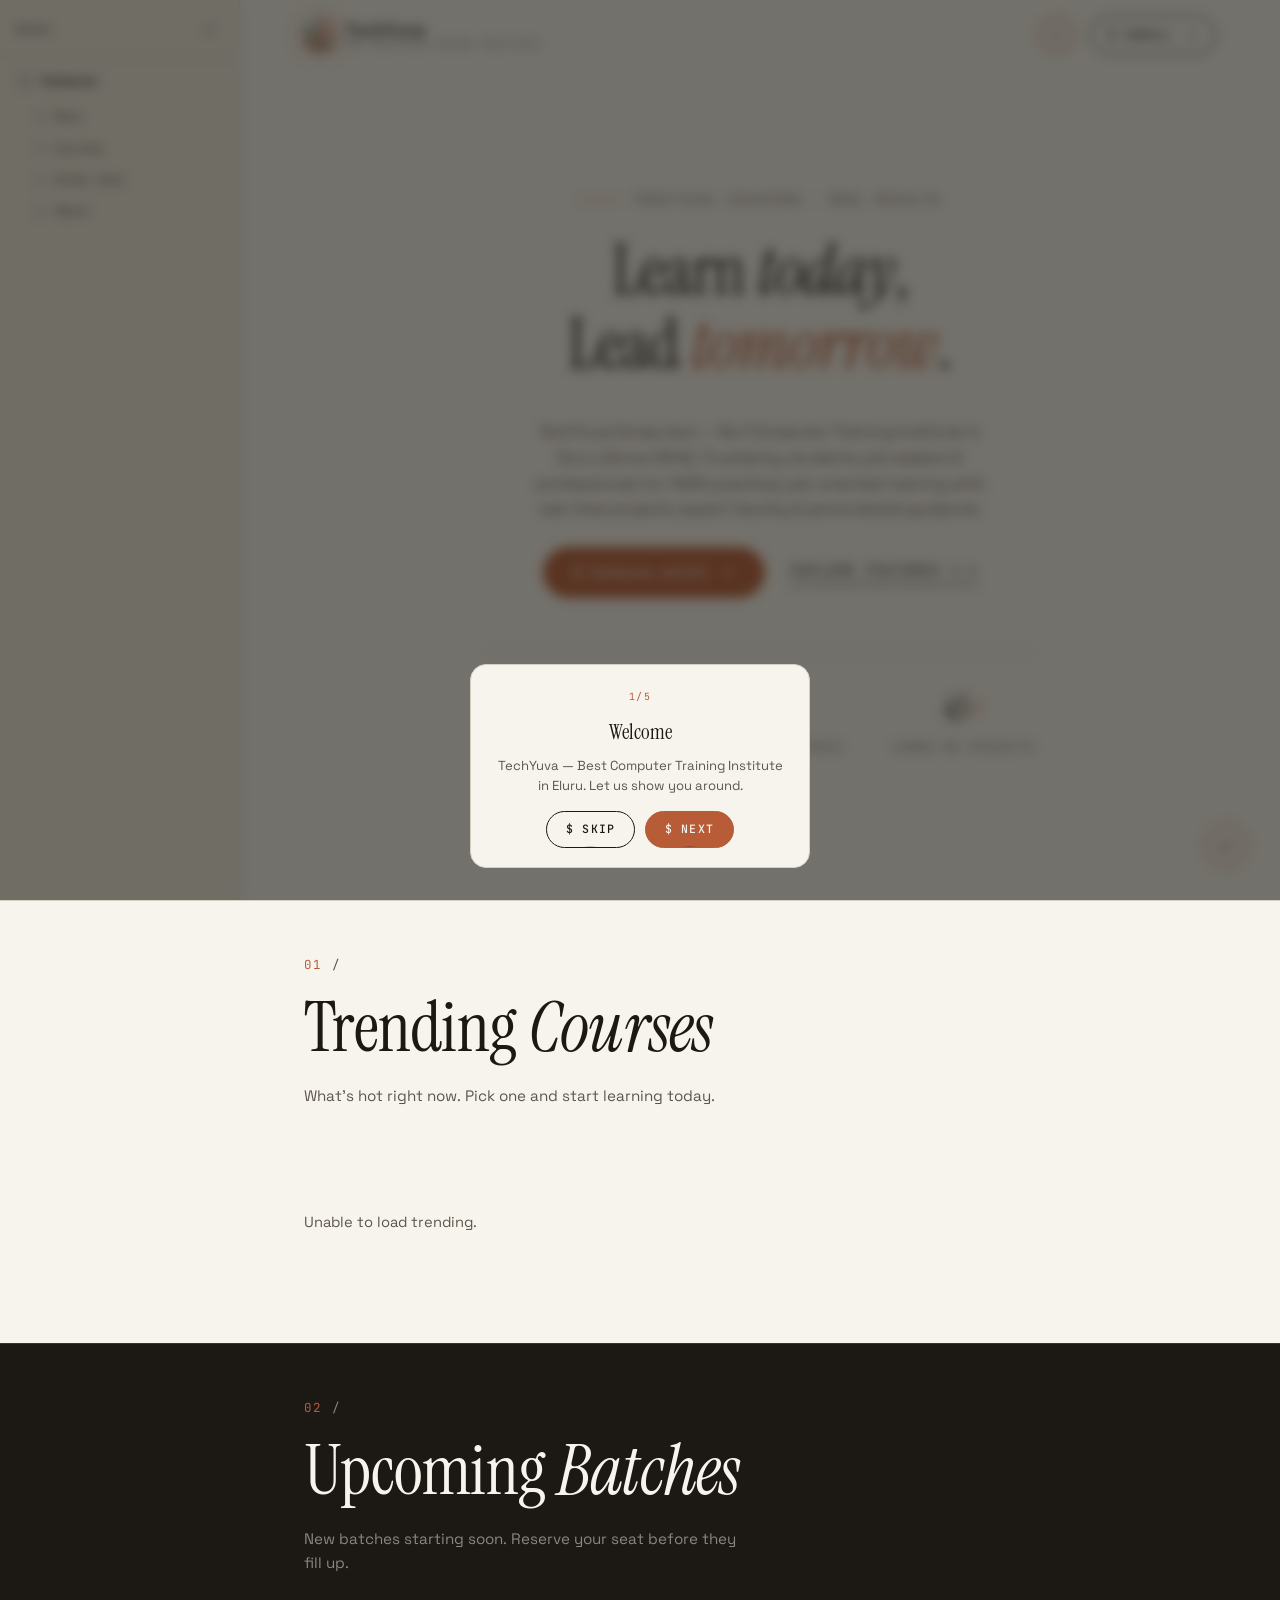
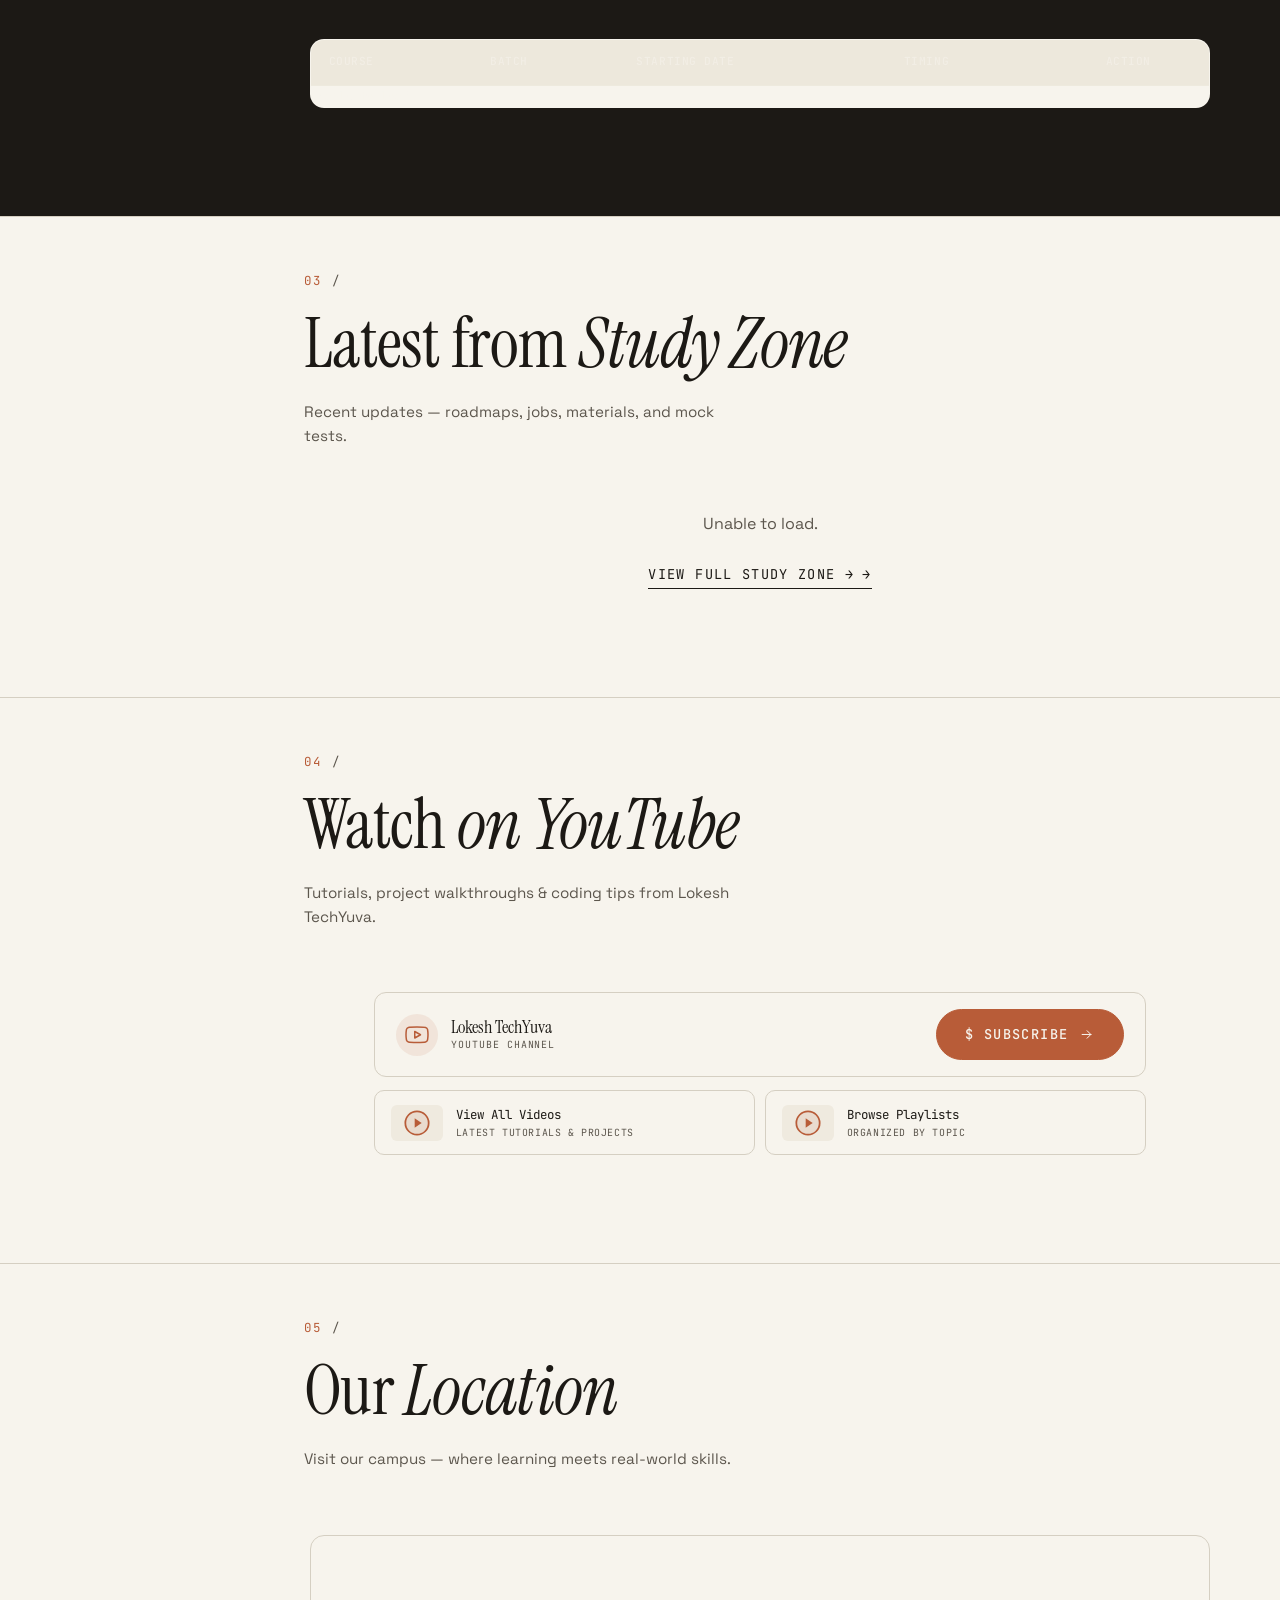
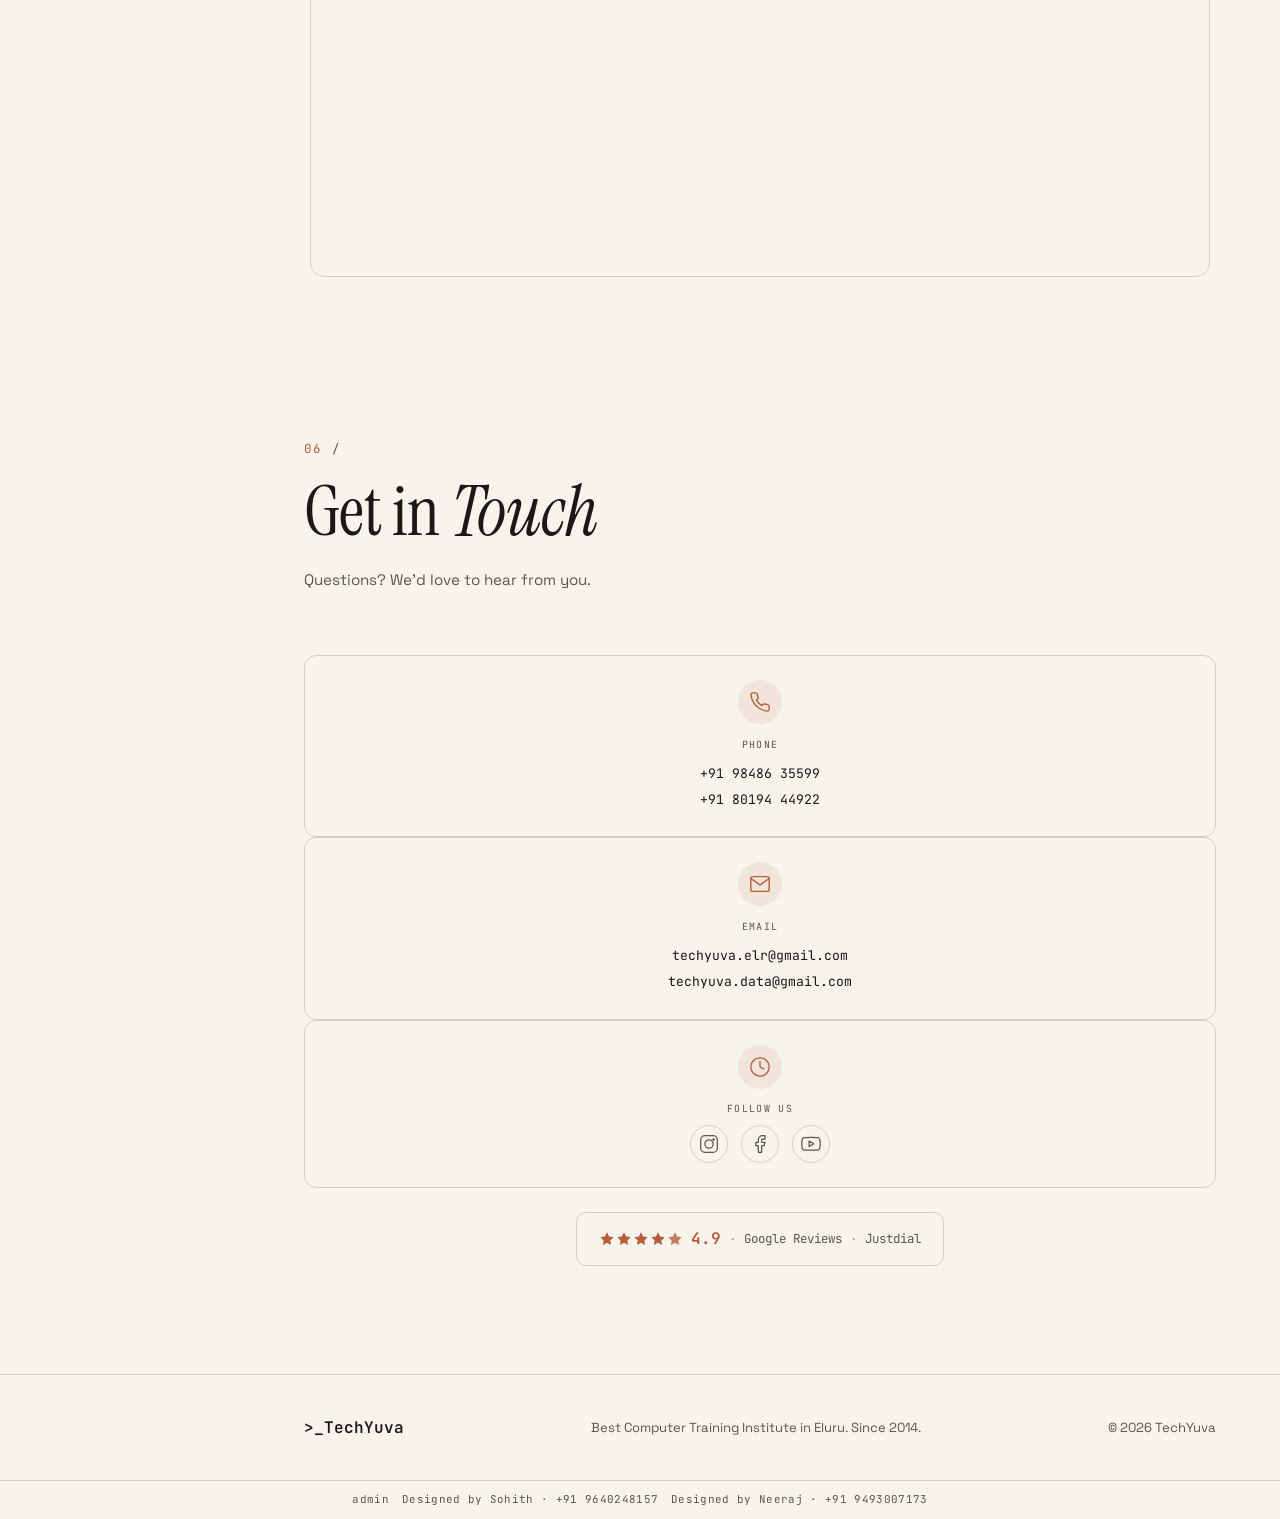
==== commit 5413230e: "fix upcoming batches text visibility: hardcoded light bg colors" ====
--- a/index.html
+++ b/index.html
@@ -170,10 +170,10 @@
         <h2 class="section__title reveal" data-ascii-title>Upcoming <em>Batches</em></h2>
         <p class="section__sub reveal">New batches starting soon. Reserve your seat before they fill up.</p>
       </div>
-      <div class="schedule-wrap" style="margin:0 auto;max-width:900px;background:var(--paper);border:1px solid var(--line);border-radius:14px;overflow:hidden;">
+      <div class="schedule-wrap" style="margin:0 auto;max-width:900px;background:#f7f4ed;border:1px solid var(--line);border-radius:14px;overflow:hidden;">
         <table style="width:100%;border-collapse:collapse;font-family:var(--font-mono);font-size:.78rem;">
           <thead>
-            <tr style="background:var(--paper-2);border-bottom:2px solid var(--line);">
+            <tr style="background:#ede8dc;border-bottom:2px solid var(--line);">
               <th style="padding:.85rem 1.1rem;text-align:left;font-weight:600;font-size:.7rem;text-transform:uppercase;letter-spacing:.05em;color:var(--ink-soft);">Course</th>
               <th style="padding:.85rem 1.1rem;text-align:left;font-weight:600;font-size:.7rem;text-transform:uppercase;letter-spacing:.05em;color:var(--ink-soft);">Batch</th>
               <th style="padding:.85rem 1.1rem;text-align:left;font-weight:600;font-size:.7rem;text-transform:uppercase;letter-spacing:.05em;color:var(--ink-soft);">Starting Date</th>
@@ -468,8 +468,8 @@
         if (!upcoming.length) { tbody.innerHTML = '<tr><td colspan="4"><div class="empty-state"><div class="empty-state__title">No upcoming batches</div><div class="empty-state__desc">Check back soon for new batches!</div></div></td></tr>'; return; }
         let rows = '', even = false;
         upcoming.forEach(b => {
-          const bg = even ? 'var(--paper-2)' : 'var(--paper)';
-          const cell = 'padding:.7rem 1.1rem;border-bottom:1px solid var(--line);color:var(--ink);';
+          const bg = even ? '#ede8dc' : '#f7f4ed';
+          const cell = 'padding:.7rem 1.1rem;border-bottom:1px solid #e0d9cc;color:#1c1915;';
           rows += '<tr style="background:' + bg + ';">' +
             '<td style="' + cell + 'font-weight:600;">' + b.courseName + '</td>' +
             '<td style="' + cell + '">' + b.batchName + '</td>' +
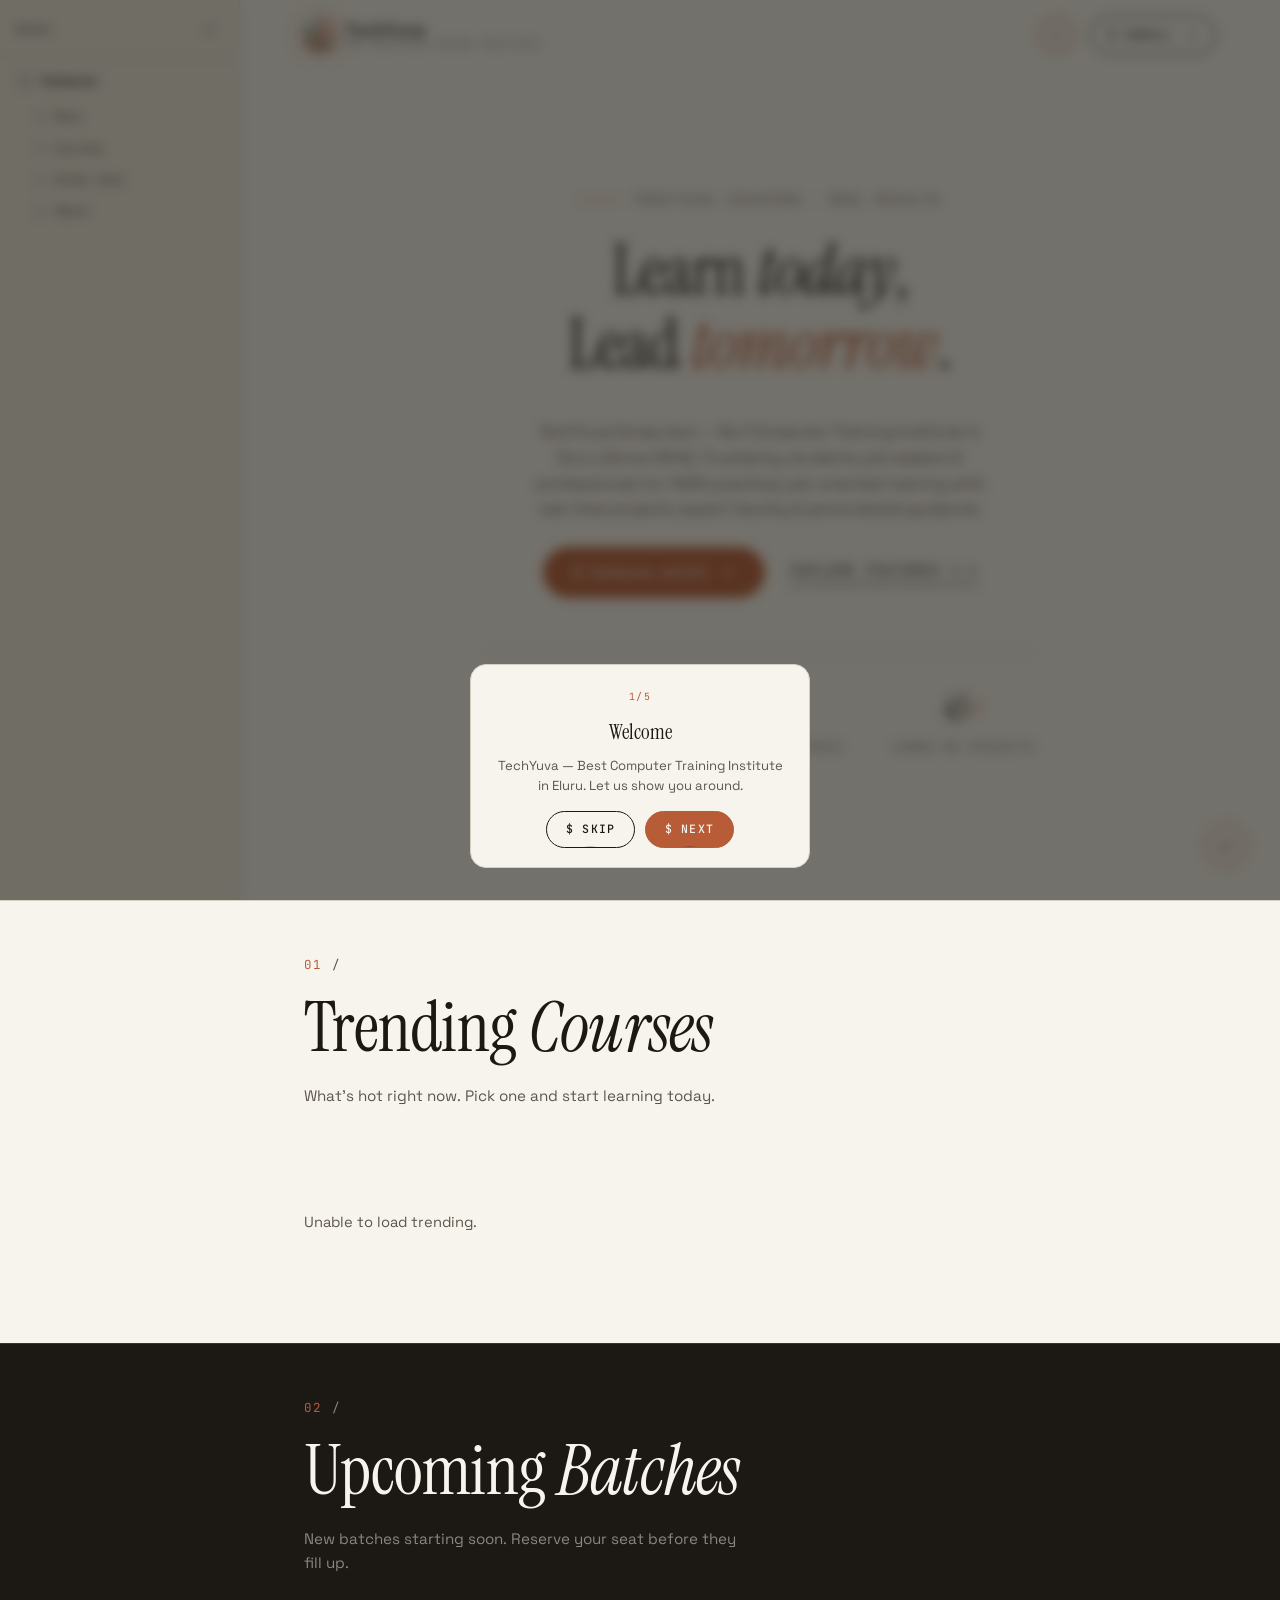
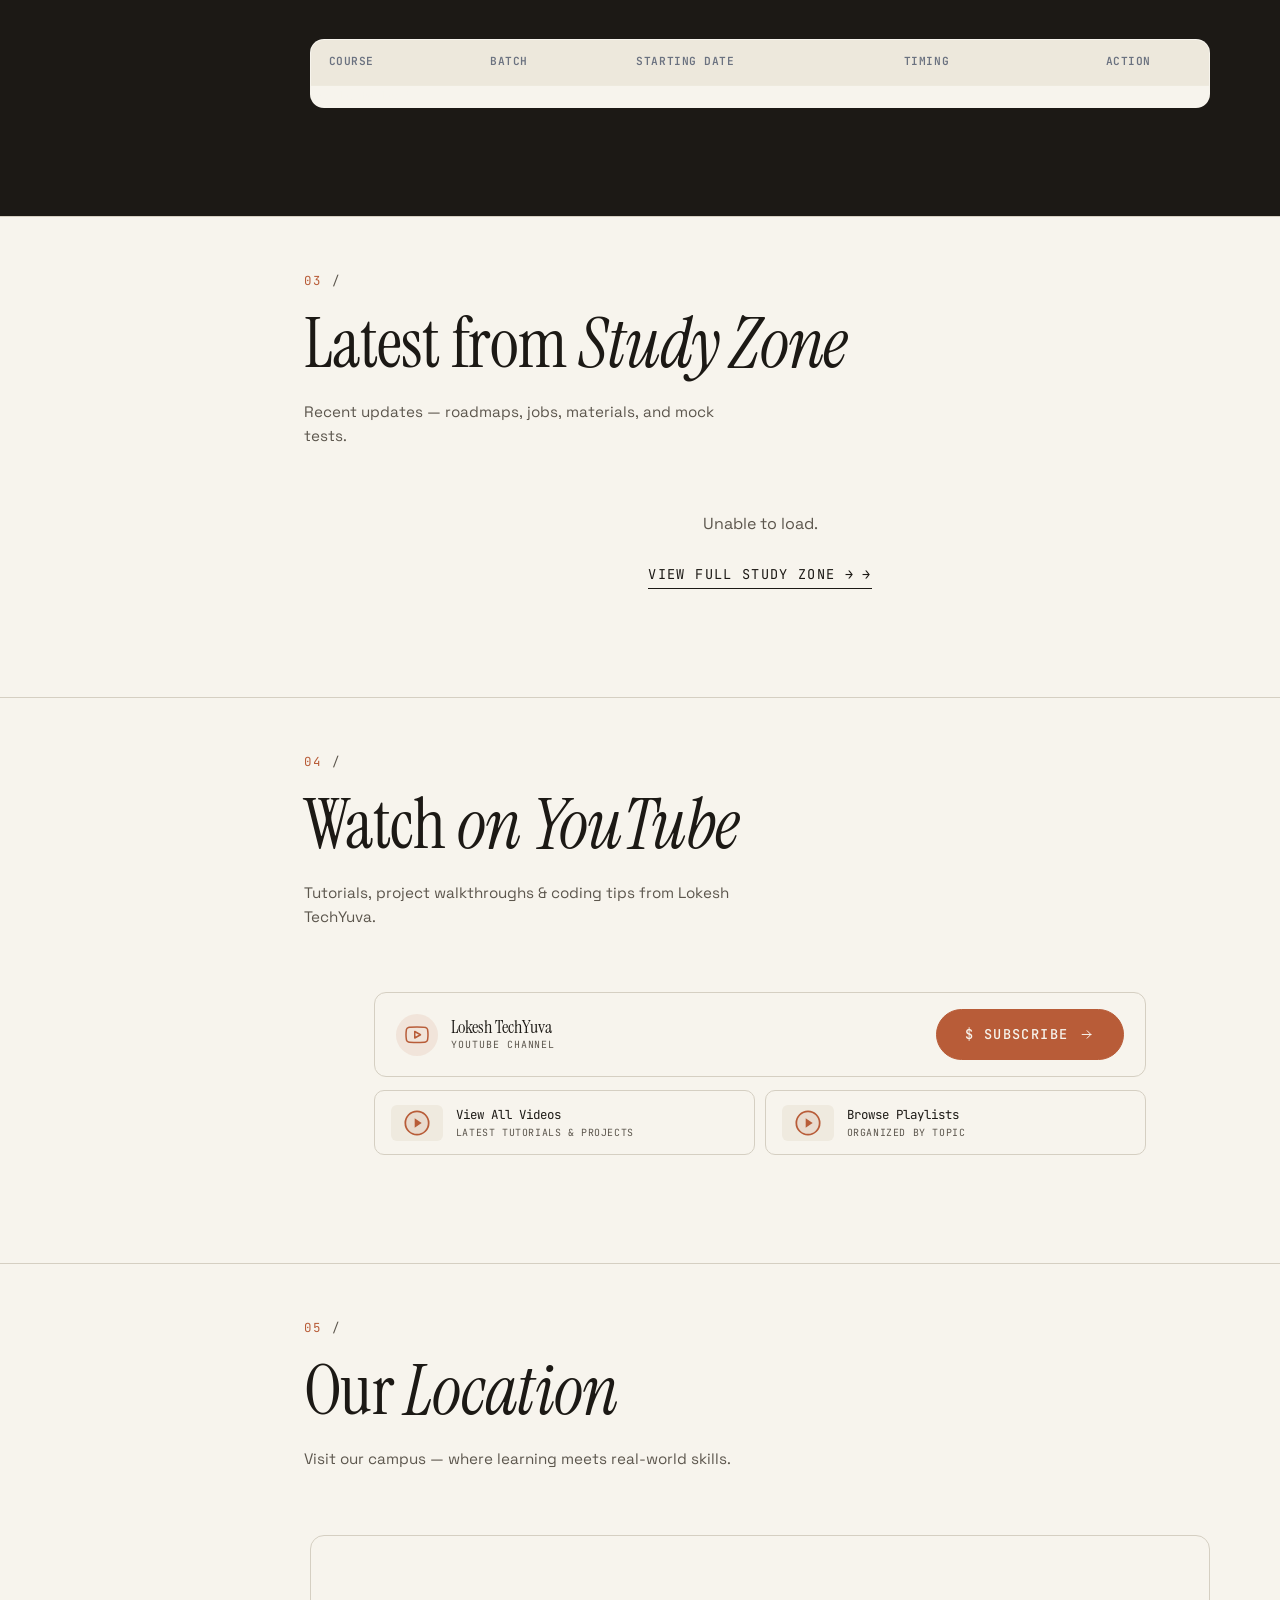
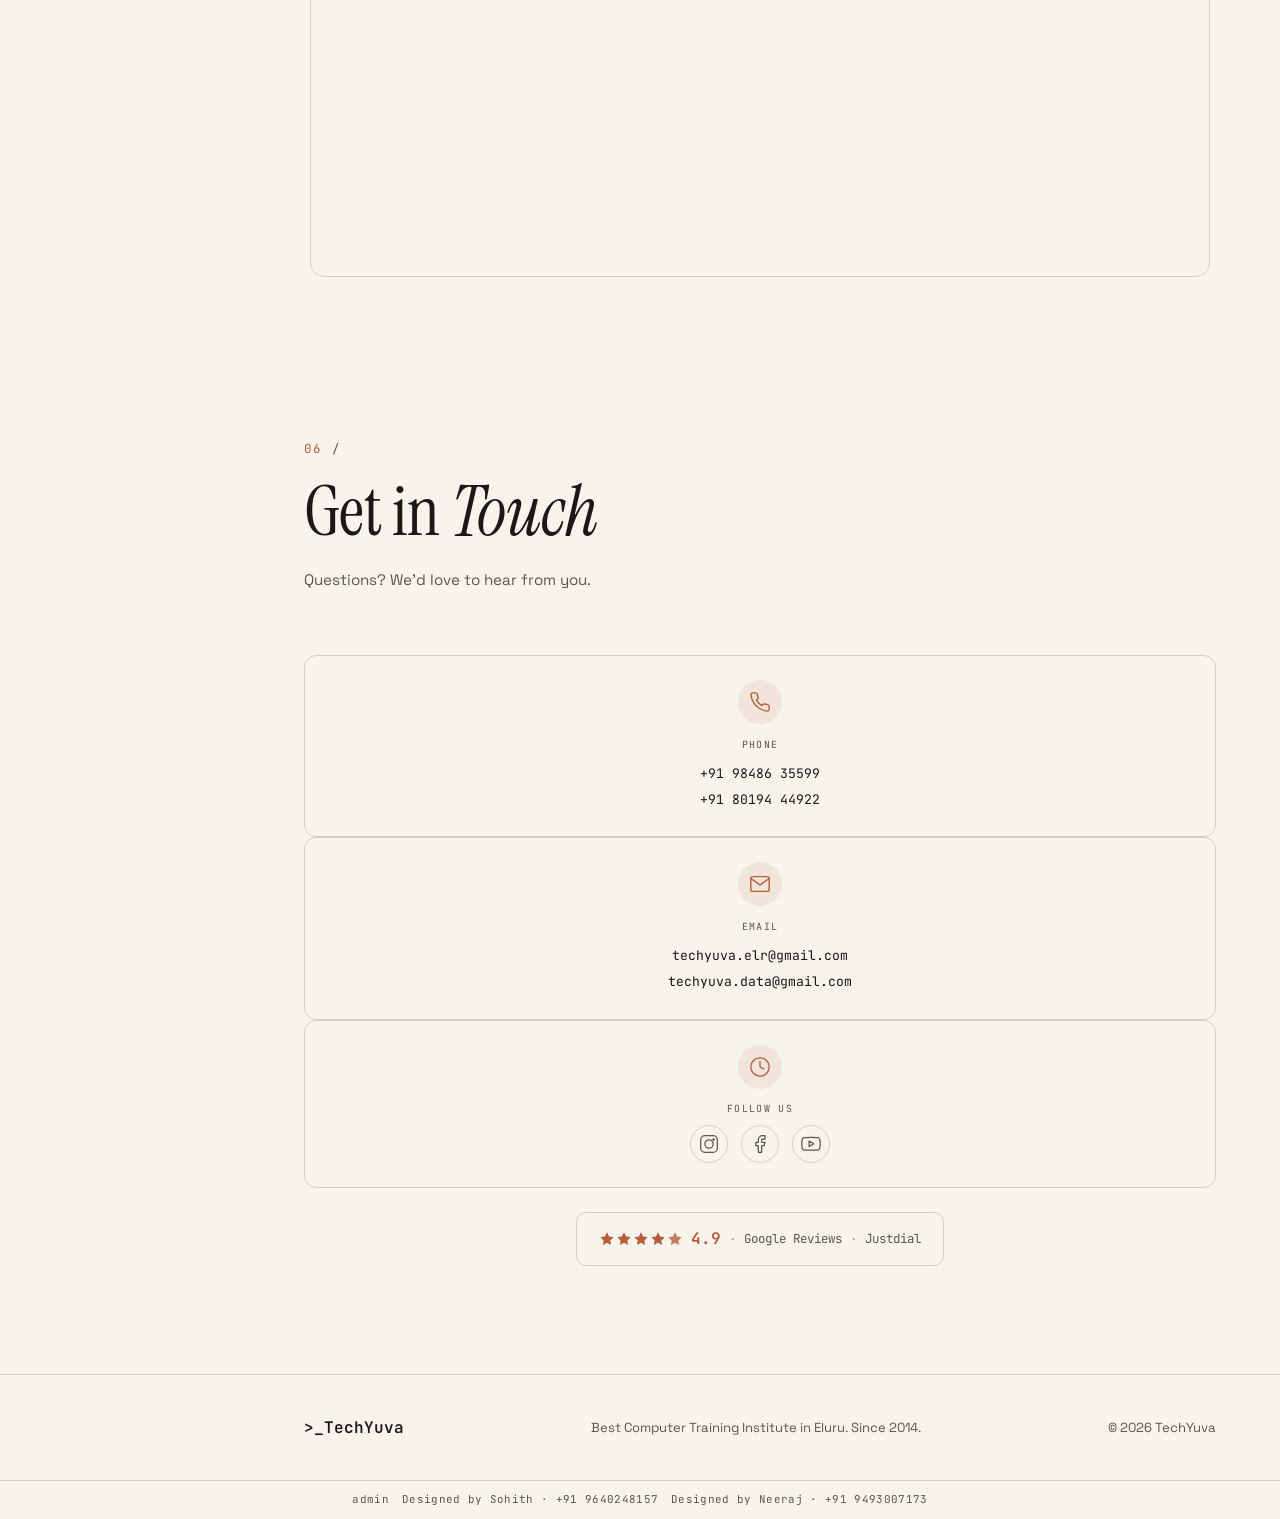
==== commit e4a3aa15: "improved swipe: vertical scroll guard, 70px threshold" ====
--- a/index.html
+++ b/index.html
@@ -174,11 +174,11 @@
         <table style="width:100%;border-collapse:collapse;font-family:var(--font-mono);font-size:.78rem;">
           <thead>
             <tr style="background:#ede8dc;border-bottom:2px solid var(--line);">
-              <th style="padding:.85rem 1.1rem;text-align:left;font-weight:600;font-size:.7rem;text-transform:uppercase;letter-spacing:.05em;color:var(--ink-soft);">Course</th>
-              <th style="padding:.85rem 1.1rem;text-align:left;font-weight:600;font-size:.7rem;text-transform:uppercase;letter-spacing:.05em;color:var(--ink-soft);">Batch</th>
-              <th style="padding:.85rem 1.1rem;text-align:left;font-weight:600;font-size:.7rem;text-transform:uppercase;letter-spacing:.05em;color:var(--ink-soft);">Starting Date</th>
-              <th style="padding:.85rem 1.1rem;text-align:left;font-weight:600;font-size:.7rem;text-transform:uppercase;letter-spacing:.05em;color:var(--ink-soft);">Timing</th>
-              <th style="padding:.85rem 1.1rem;text-align:center;font-weight:600;font-size:.7rem;text-transform:uppercase;letter-spacing:.05em;color:var(--ink-soft);">Action</th>
+              <th style="padding:.85rem 1.1rem;text-align:left;font-weight:600;font-size:.7rem;text-transform:uppercase;letter-spacing:.05em;color:#6B7280;">Course</th>
+              <th style="padding:.85rem 1.1rem;text-align:left;font-weight:600;font-size:.7rem;text-transform:uppercase;letter-spacing:.05em;color:#6B7280;">Batch</th>
+              <th style="padding:.85rem 1.1rem;text-align:left;font-weight:600;font-size:.7rem;text-transform:uppercase;letter-spacing:.05em;color:#6B7280;">Starting Date</th>
+              <th style="padding:.85rem 1.1rem;text-align:left;font-weight:600;font-size:.7rem;text-transform:uppercase;letter-spacing:.05em;color:#6B7280;">Timing</th>
+              <th style="padding:.85rem 1.1rem;text-align:center;font-weight:600;font-size:.7rem;text-transform:uppercase;letter-spacing:.05em;color:#6B7280;">Action</th>
             </tr>
           </thead>
           <tbody id="scheduleTable"><tr><td colspan="5"><table style="width:100%;" class="skeleton-table"><tr><td><div class="skeleton skeleton--text"></div></td><td><div class="skeleton skeleton--text"></div></td><td><div class="skeleton skeleton--text"></div></td><td><div class="skeleton skeleton--text"></div></td><td><div class="skeleton skeleton--text"></div></td></tr><tr><td><div class="skeleton skeleton--text"></div></td><td><div class="skeleton skeleton--text"></div></td><td><div class="skeleton skeleton--text"></div></td><td><div class="skeleton skeleton--text"></div></td><td><div class="skeleton skeleton--text"></div></td></tr><tr><td><div class="skeleton skeleton--text"></div></td><td><div class="skeleton skeleton--text"></div></td><td><div class="skeleton skeleton--text"></div></td><td><div class="skeleton skeleton--text"></div></td><td><div class="skeleton skeleton--text"></div></td></tr></table></td></tr></tbody>
@@ -603,11 +603,16 @@
     /* ─── Swipe Nav ─── */
     (function(){
       var pages = ['index.html','menu.html','studyzone.html'];
-      var sx=0, ex=0;
-      document.addEventListener('touchstart',function(e){sx=e.changedTouches[0].screenX},{passive:true});
+      var sx=0, ex=0, sy=0, ey=0;
+      document.addEventListener('touchstart',function(e){sx=e.changedTouches[0].screenX;sy=e.changedTouches[0].screenY},{passive:true});
       document.addEventListener('touchend',function(e){
-        ex=e.changedTouches[0].screenX; var d=sx-ex, i=pages.indexOf('index.html');
-        if(Math.abs(d)>80){if(navigator.vibrate)navigator.vibrate(10);if(d>0&&i<2)location=pages[i+1];if(d<0&&i>0)location=pages[i-1];}
+        ex=e.changedTouches[0].screenX; ey=e.changedTouches[0].screenY;
+        var dx=sx-ex, dy=sy-ey, i=pages.indexOf('index.html');
+        if(Math.abs(dx)>70 && Math.abs(dx)>Math.abs(dy)*2){
+          if(navigator.vibrate)navigator.vibrate(10);
+          if(dx>0&&i<2)location=pages[i+1];
+          if(dx<0&&i>0)location=pages[i-1];
+        }
       },{passive:true});
     })();
 
@@ -616,7 +621,7 @@
       navigator.serviceWorker.getRegistrations().then(function(regs) {
         regs.forEach(function(r) { r.unregister(); });
       }).then(function() {
-        navigator.serviceWorker.register('/sw.js?v=2').catch(function(){});
+        navigator.serviceWorker.register('/sw.js?v=3').catch(function(){});
       });
     }
 
